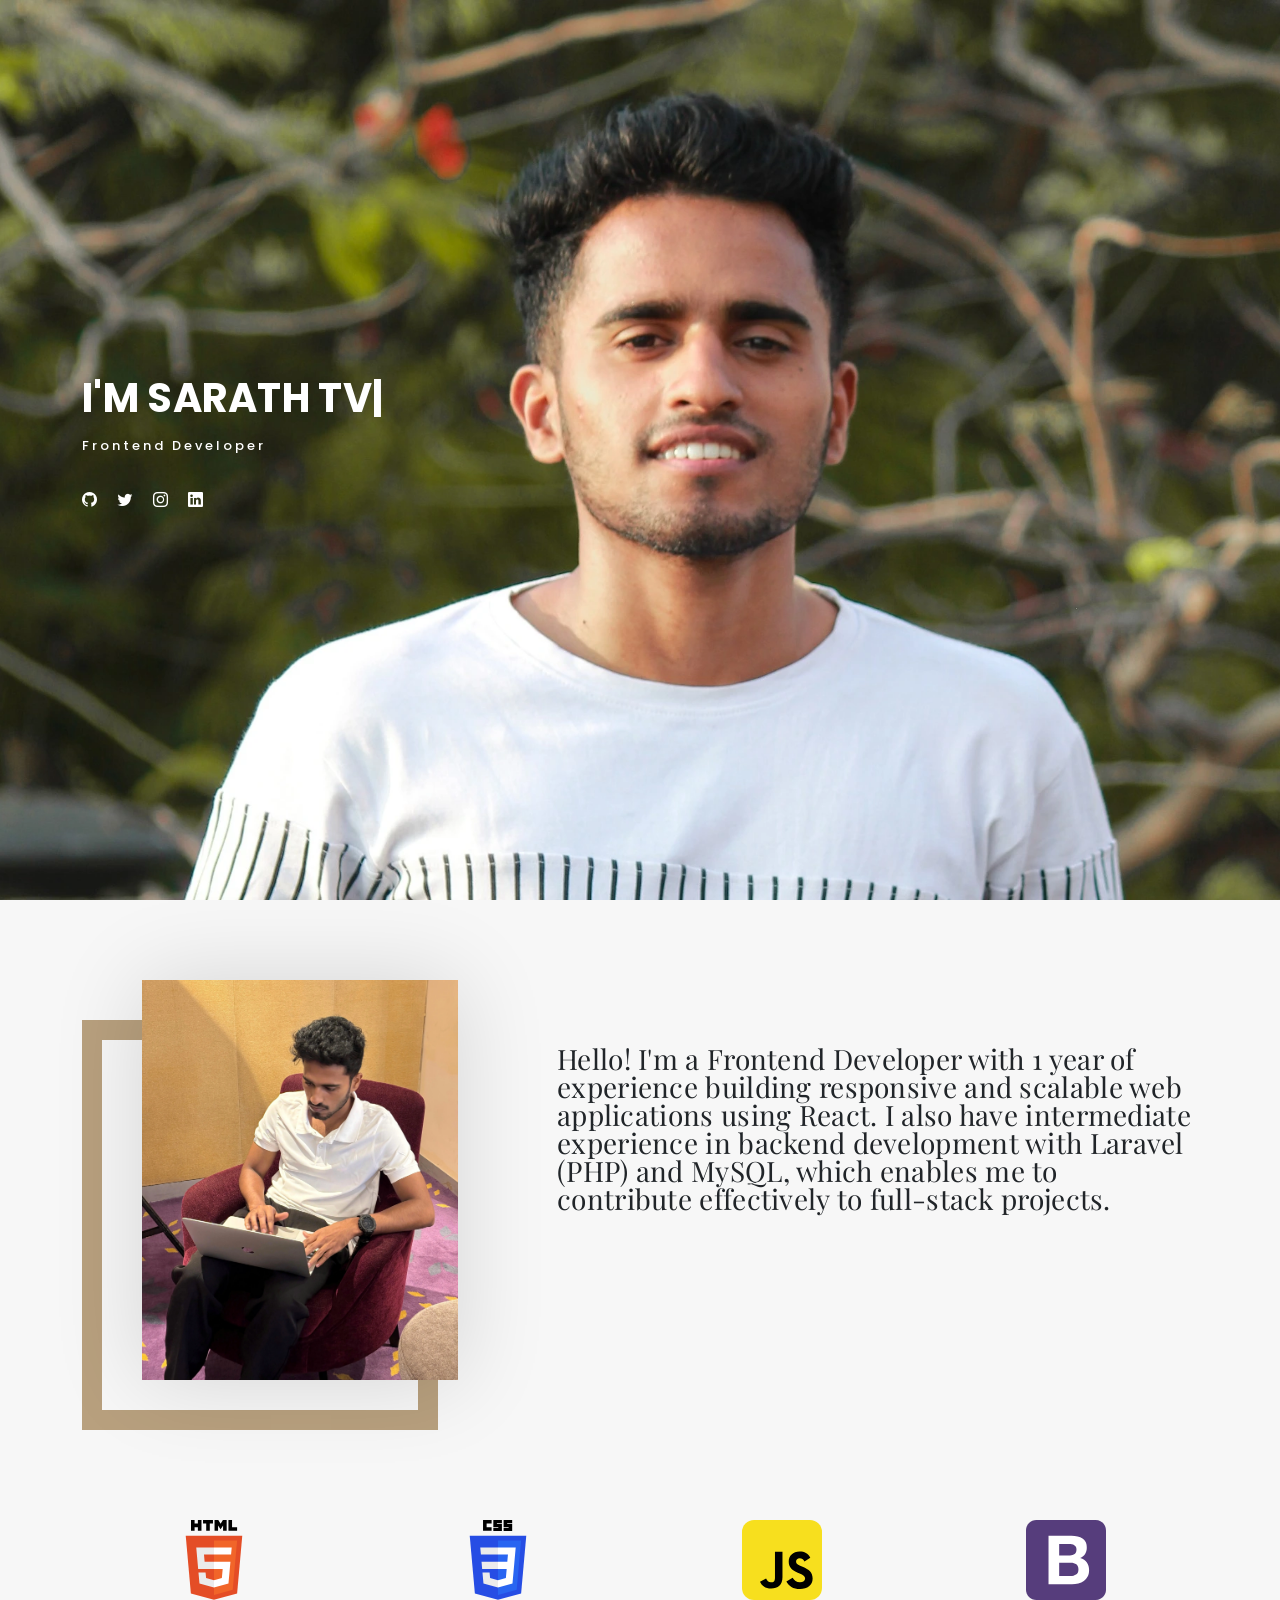
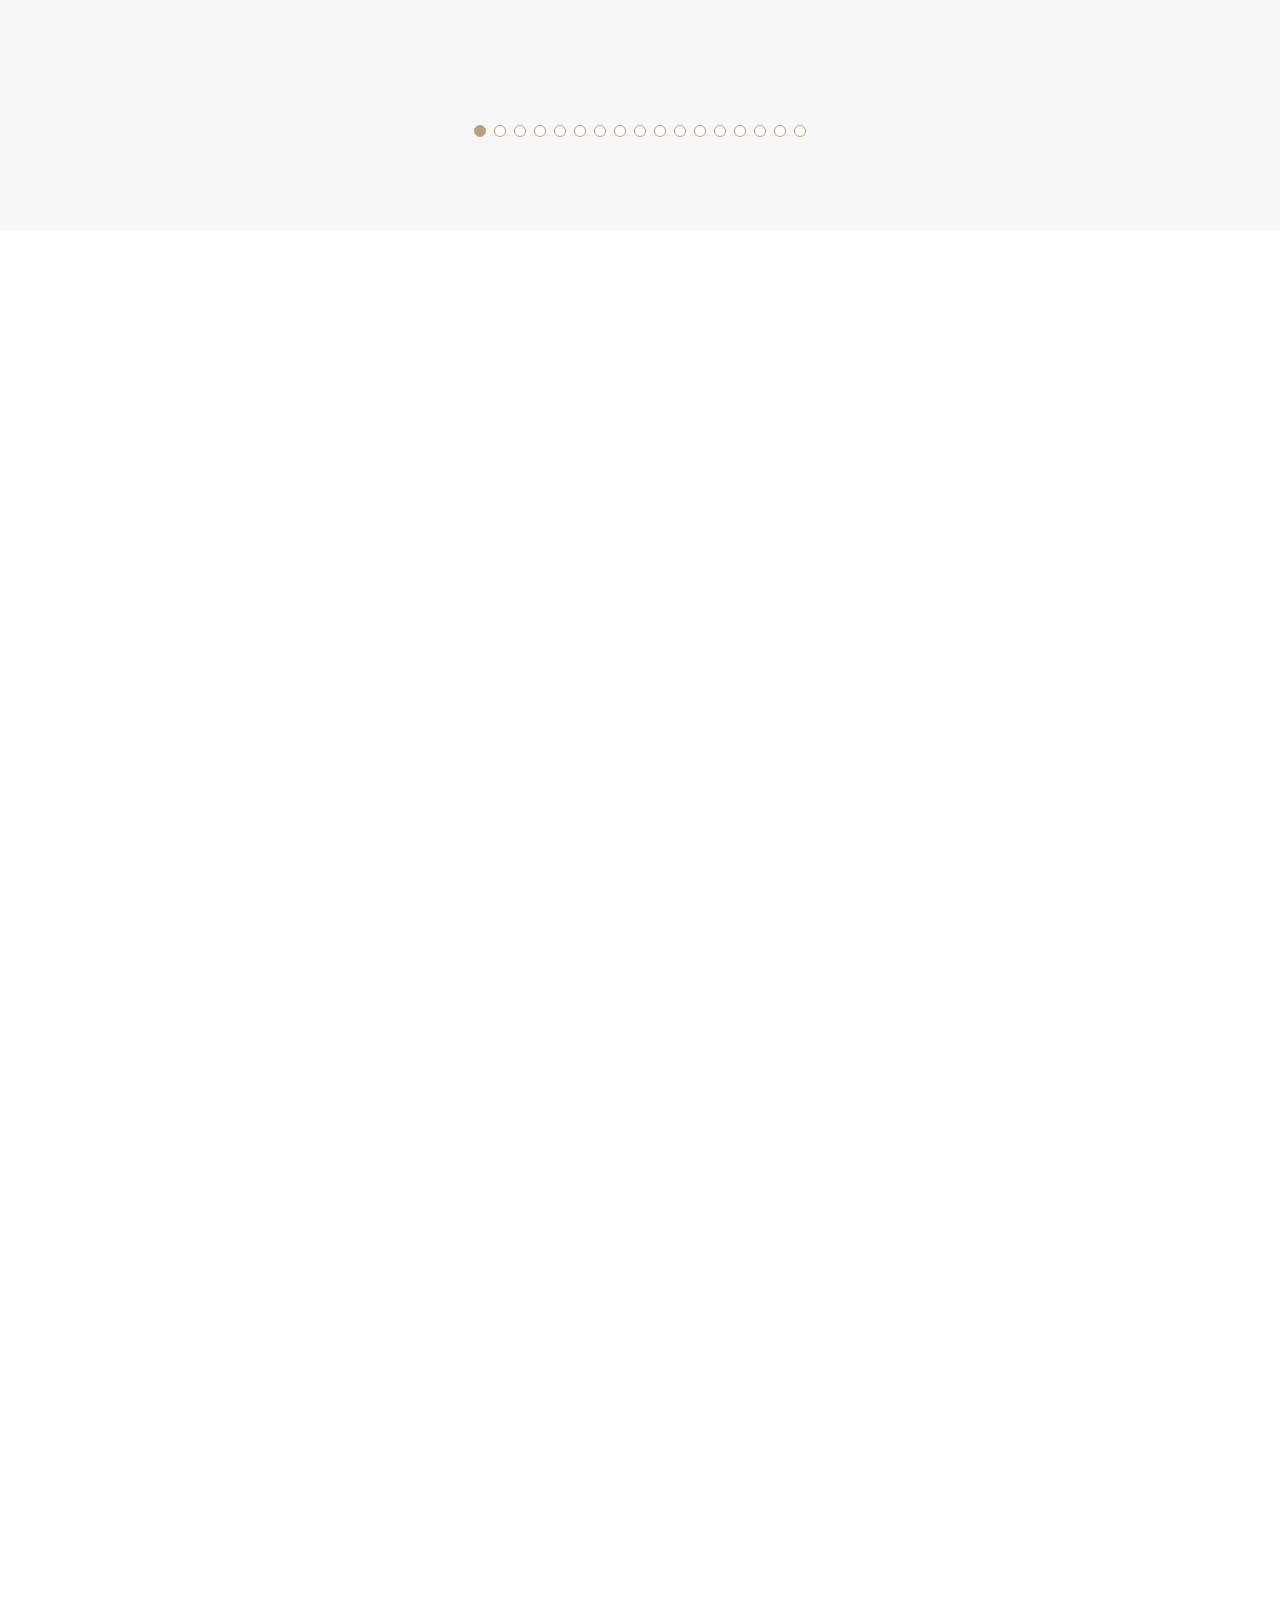
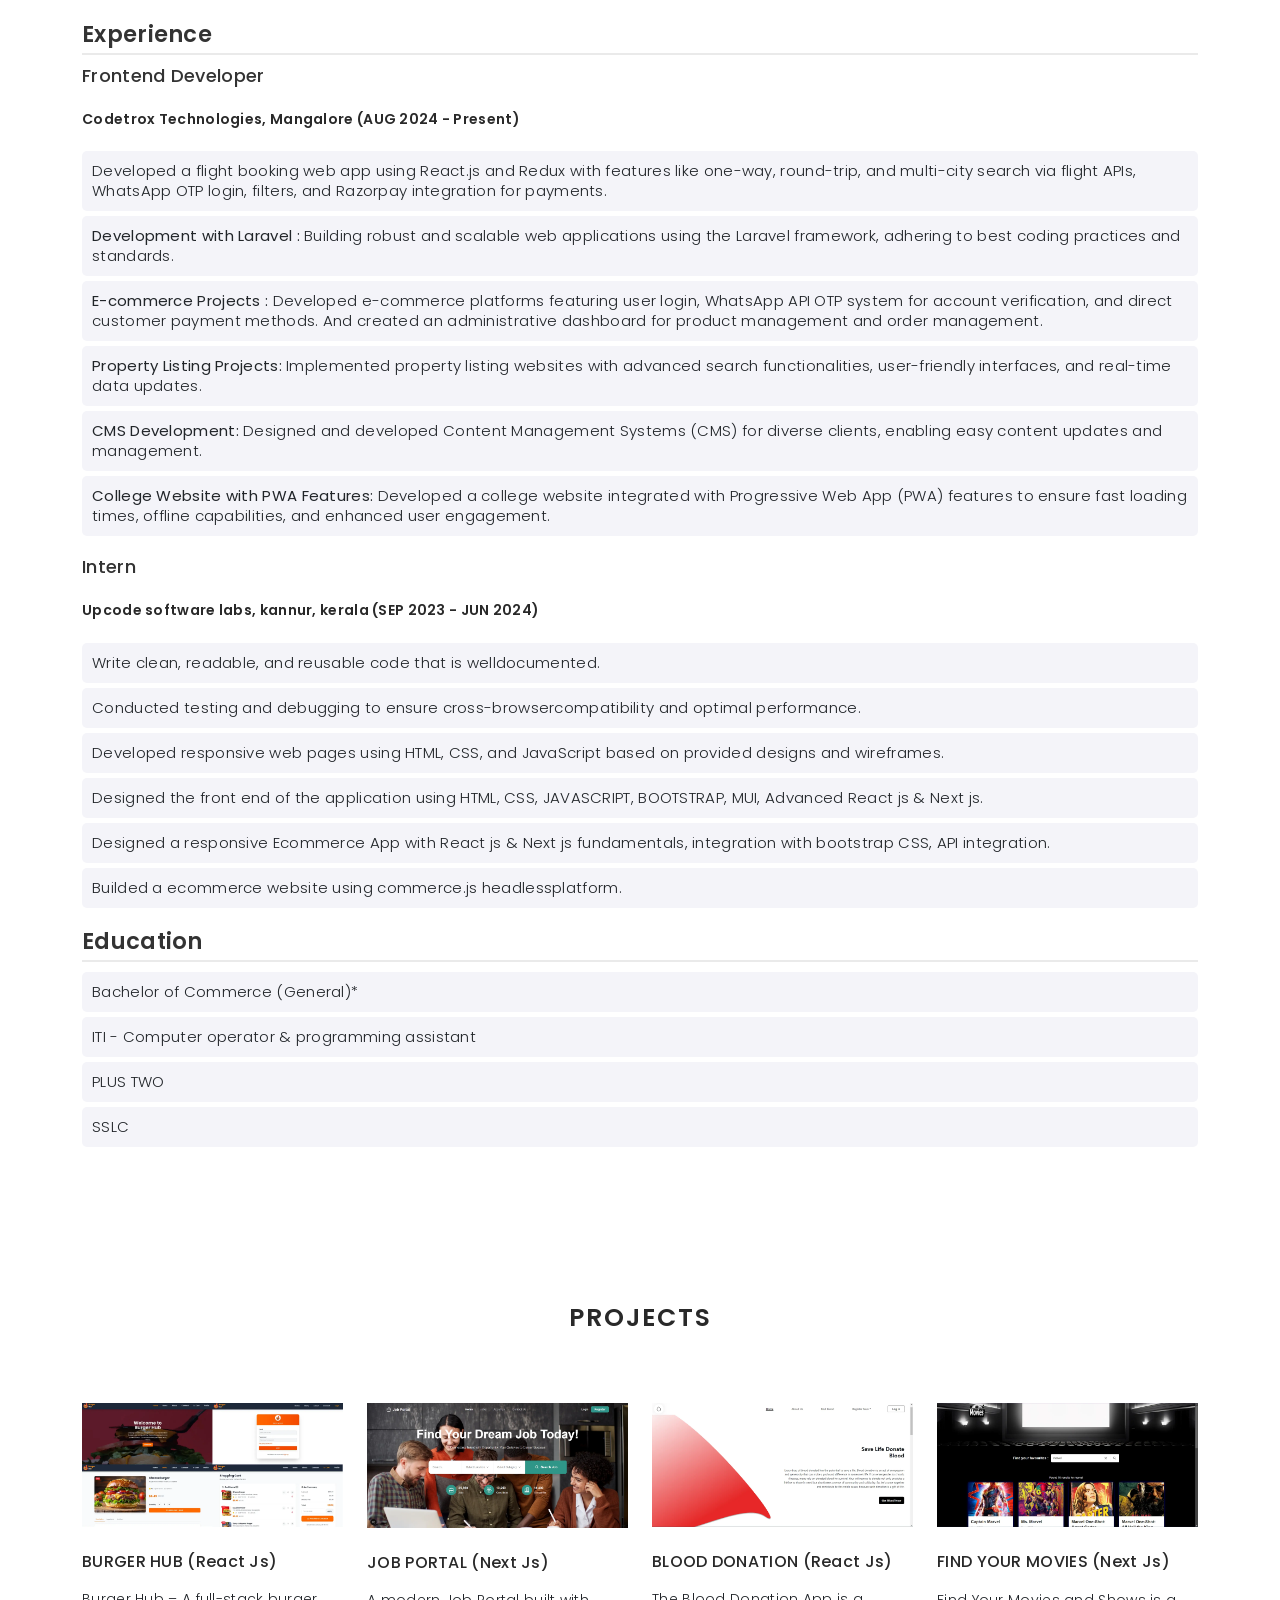
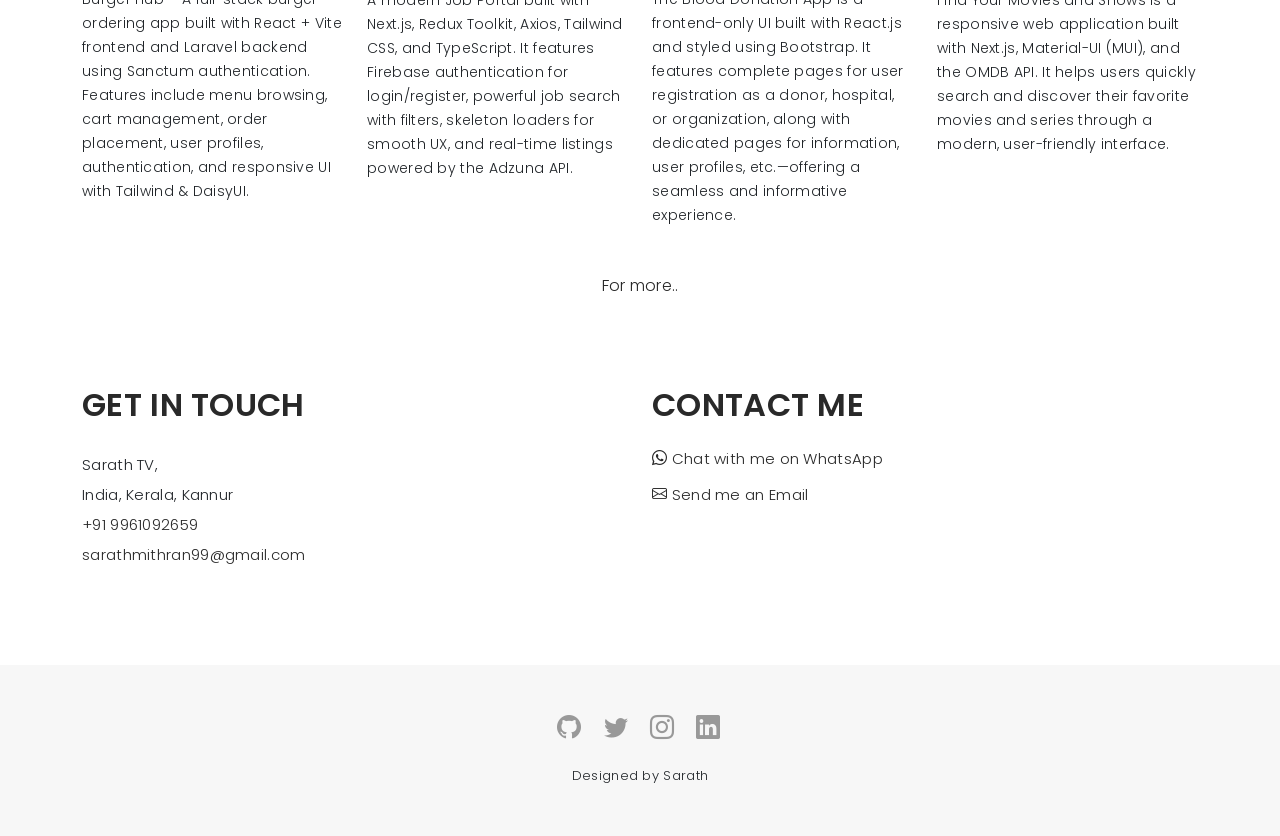
==== index.html @ a0ce5f96 "update meta description" ====
<!DOCTYPE html>
<html lang="en">

<head>
  <meta charset="utf-8">
  <meta content="width=device-width, initial-scale=1.0" name="viewport">

  <title>SARATH TV - Portfolio</title>
  <meta content="Frontend developer with 1 year of experience building scalable and responsive web applications.
  Strong in creating intuitive user interfaces, implementing real-time features, and optimizing
  frontend performance. Additionally experienced in backend development with Laravel (PHP) and
  MySQL at an intermediate level, allowing for effective full-stack collaboration and system
  integration.
  " name="description">

  <!-- Favicons -->
  <link href="./assets//img/profile-pic.png" class="rounded-circle" rel="icon">
  <link href="assets/img/apple-touch-icon.png" rel="apple-touch-icon">

  <!-- Google Fonts -->
  <link
    href="https://fonts.googleapis.com/css?family=Poppins:300,300i,400,400i,500,500i,600,600i,700,700i|Playfair+Display:400,400i,500,500i,600,600i,700,700i,900,900i"
    rel="stylesheet">

  <!-- Vendor CSS Files -->
  <link href="assets/vendor/bootstrap/css/bootstrap.min.css" rel="stylesheet">
  <link href="assets/vendor/bootstrap-icons/bootstrap-icons.css" rel="stylesheet">
  <link href="assets/vendor/boxicons/css/boxicons.min.css" rel="stylesheet">
  <link href="assets/vendor/glightbox/css/glightbox.min.css" rel="stylesheet">
  <link href="assets/vendor/swiper/swiper-bundle.min.css" rel="stylesheet">

  <link href="https://unpkg.com/aos@2.3.1/dist/aos.css" rel="stylesheet">

  <!-- Template Main CSS File -->
  <link href="assets/css/style.css" rel="stylesheet">
</head>

<body>

  <!-- ======= Header ======= -->
  <header id="header" class="fixed-top ">
    <div class="container d-flex align-items-center justify-content-between">

      <a href="#" class="logo">Sarath</a>

      <nav id="navbar" class="navbar">
        <ul>
          <li><a class="nav-link scrollto active" href="#hero">Home</a></li>
          <li><a class="nav-link scrollto" href="#about">About</a></li>
          <li><a class="nav-link  scrollto" href="#resume">Resume</a></li>
          <li><a class="nav-link  scrollto" href="#projects">Projects</a></li>
          <li><a class="nav-link scrollto" href="#contact">Contact</a></li>
        </ul>
        <i class="bi bi-list mobile-nav-toggle"></i>
      </nav><!-- .navbar -->

    </div>
  </header><!-- End Header -->

  <!-- ======= Hero Section ======= -->
  <div id="hero" class="home">

    <div class="container">
      <div class="hero-content" data-aos="fade-up" data-aos-delay="200">
        <h1>I'm <span class="typed" data-typed-items="Sarath TV, Frontend Developer, Freelancer"></span></h1>
        <p>Frontend Developer</p>

        <ul class="list-unstyled list-social">
          <li><a href="https://github.com/Sarathmithran"><i class="bi bi-github"></i></a></li>
          <li><a href="https://x.com/sarath_mithran"><i class="bi bi-twitter"></i></a></li>
          <li><a href="https://www.instagram.com/forscher._/"><i class="bi bi-instagram"></i></a></li>
          <li><a href="https://www.linkedin.com/in/sarathmithran/"><i class="bi bi-linkedin"></i></a></li>
        </ul>
      </div>
    </div>
  </div><!-- End Hero -->

  <main id="main">

    <!-- ======= About Section ======= -->
    <div id="about" class="paddsection">
      <div class="container">
        <div class="row justify-content-between">

          <div class="col-lg-4 ">
            <div class="div-img-bg" data-aos="fade-right" data-aos-delay="100">
              <div class="about-img">
                <img src="assets/img/1744901134103.webp" class="img-responsive" alt="me">
              </div>
            </div>
          </div>

          <div class="col-lg-7">
            <div class="about-descr" data-aos="fade-left" data-aos-delay="100">
              <p class="p-heading">
                Hello! I'm a Frontend Developer with 1 year of experience building responsive and scalable web applications using React.
                I also have intermediate experience in backend development with Laravel (PHP) and MySQL, 
                which enables me to contribute effectively to full-stack projects.
              </p>
            </div>

          </div>
        </div>
      </div>
    </div><!-- End About Section -->

    <!-- ======= Services Section ======= -->
    <div id="services">
      <div class="container">

        <div class="services-slider swiper" data-aos="fade-up" data-aos-delay="100">
          <div class="swiper-wrapper">

            <div class="swiper-slide d-flex justify-content-center">
              <div class="services-block">
                <?xml version="1.0" encoding="UTF-8" standalone="no" ?>
                <svg width="80px" height="80px" viewBox="-52.5 0 361 361" version="1.1"
                  xmlns="http://www.w3.org/2000/svg" xmlns:xlink="http://www.w3.org/1999/xlink"
                  preserveAspectRatio="xMidYMid">
                  <g>
                    <path
                      d="M255.554813,70.7657143 L232.31367,331.125451 L127.843868,360.087912 L23.6617143,331.166242 L0.445186813,70.7657143 L255.554813,70.7657143 L255.554813,70.7657143 Z"
                      fill="#E44D26" />
                    <path
                      d="M128,337.950242 L212.416703,314.546637 L232.277802,92.0573187 L128,92.0573187 L128,337.950242 L128,337.950242 Z"
                      fill="#F16529" />
                    <path
                      d="M82.8202198,155.932132 L128,155.932132 L128,123.994725 L47.917011,123.994725 L48.6814945,132.562989 L56.530989,220.572835 L128,220.572835 L128,188.636132 L85.7389011,188.636132 L82.8202198,155.932132 L82.8202198,155.932132 Z"
                      fill="#EBEBEB" />
                    <path
                      d="M90.0177582,236.54189 L57.957978,236.54189 L62.4323516,286.687648 L127.853011,304.848879 L128,304.808088 L128,271.580132 L127.860044,271.617407 L92.2915165,262.013187 L90.0177582,236.54189 L90.0177582,236.54189 Z"
                      fill="#EBEBEB" />
                    <path
                      d="M24.1807473,0 L40.4107253,0 L40.4107253,16.0351648 L55.2573187,16.0351648 L55.2573187,0 L71.488,0 L71.488,48.5584176 L55.258022,48.5584176 L55.258022,32.2981978 L40.4114286,32.2981978 L40.4114286,48.5584176 L24.1814505,48.5584176 L24.1814505,0 L24.1807473,0 L24.1807473,0 Z"
                      fill="#000000" />
                    <path
                      d="M92.8309451,16.1026813 L78.5427692,16.1026813 L78.5427692,0 L123.356835,0 L123.356835,16.1026813 L109.06233,16.1026813 L109.06233,48.5584176 L92.8316484,48.5584176 L92.8316484,16.1026813 L92.8309451,16.1026813 L92.8309451,16.1026813 Z"
                      fill="#000000" />
                    <path
                      d="M130.469275,0 L147.392703,0 L157.802901,17.061978 L168.202549,0 L185.132308,0 L185.132308,48.5584176 L168.969143,48.5584176 L168.969143,24.4901978 L157.802901,41.7554286 L157.523692,41.7554286 L146.349714,24.4901978 L146.349714,48.5584176 L130.469275,48.5584176 L130.469275,0 L130.469275,0 Z"
                      fill="#000000" />
                    <path
                      d="M193.20967,0 L209.444571,0 L209.444571,32.5077802 L232.268659,32.5077802 L232.268659,48.5584176 L193.20967,48.5584176 L193.20967,0 L193.20967,0 Z"
                      fill="#000000" />
                    <path
                      d="M127.889582,220.572835 L167.216527,220.572835 L163.509451,261.992791 L127.889582,271.606857 L127.889582,304.833407 L193.362286,286.687648 L193.842637,281.291956 L201.347516,197.212132 L202.126769,188.636132 L127.889582,188.636132 L127.889582,220.572835 L127.889582,220.572835 Z"
                      fill="#FFFFFF" />
                    <path
                      d="M127.889582,155.854066 L127.889582,155.932132 L205.032791,155.932132 L205.673495,148.753582 L207.128615,132.562989 L207.892396,123.994725 L127.889582,123.994725 L127.889582,155.854066 L127.889582,155.854066 Z"
                      fill="#FFFFFF" />
                  </g>
                </svg>
              </div>
            </div>

            <div class="swiper-slide d-flex justify-content-center">
              <div class="services-block">
                <?xml version="1.0" encoding="UTF-8" standalone="no" ?>
                <svg width="80px" height="80px" viewBox="-52.5 0 361 361" version="1.1"
                  xmlns="http://www.w3.org/2000/svg" xmlns:xlink="http://www.w3.org/1999/xlink"
                  preserveAspectRatio="xMidYMid">
                  <g>
                    <path
                      d="M127.843868,360.087912 L23.6617143,331.166242 L0.445186813,70.7657143 L255.554813,70.7657143 L232.31367,331.125451 L127.843868,360.087912 L127.843868,360.087912 Z"
                      fill="#264DE4"></path>
                    <path
                      d="M212.416703,314.546637 L232.277802,92.0573187 L128,92.0573187 L128,337.950242 L212.416703,314.546637 L212.416703,314.546637 Z"
                      fill="#2965F1"></path>
                    <path
                      d="M53.6685714,188.636132 L56.530989,220.572835 L128,220.572835 L128,188.636132 L53.6685714,188.636132 L53.6685714,188.636132 Z"
                      fill="#EBEBEB"></path>
                    <path
                      d="M47.917011,123.994725 L50.8202198,155.932132 L128,155.932132 L128,123.994725 L47.917011,123.994725 L47.917011,123.994725 Z"
                      fill="#EBEBEB"></path>
                    <path
                      d="M128,271.580132 L127.860044,271.617407 L92.2915165,262.013187 L90.0177582,236.54189 L57.957978,236.54189 L62.4323516,286.687648 L127.853011,304.848879 L128,304.808088 L128,271.580132 L128,271.580132 Z"
                      fill="#EBEBEB"></path>
                    <path
                      d="M60.4835165,0 L99.1648352,0 L99.1648352,16.1758242 L76.6593407,16.1758242 L76.6593407,32.3516484 L99.1648352,32.3516484 L99.1648352,48.5274725 L60.4835165,48.5274725 L60.4835165,0 L60.4835165,0 Z"
                      fill="#000000"></path>
                    <path
                      d="M106.901099,0 L145.582418,0 L145.582418,14.0659341 L123.076923,14.0659341 L123.076923,16.8791209 L145.582418,16.8791209 L145.582418,49.2307692 L106.901099,49.2307692 L106.901099,34.4615385 L129.406593,34.4615385 L129.406593,31.6483516 L106.901099,31.6483516 L106.901099,0 L106.901099,0 Z"
                      fill="#000000"></path>
                    <path
                      d="M153.318681,0 L192,0 L192,14.0659341 L169.494505,14.0659341 L169.494505,16.8791209 L192,16.8791209 L192,49.2307692 L153.318681,49.2307692 L153.318681,34.4615385 L175.824176,34.4615385 L175.824176,31.6483516 L153.318681,31.6483516 L153.318681,0 L153.318681,0 Z"
                      fill="#000000"></path>
                    <path
                      d="M202.126769,188.636132 L207.892396,123.994725 L127.889582,123.994725 L127.889582,155.932132 L172.892132,155.932132 L169.98611,188.636132 L127.889582,188.636132 L127.889582,220.572835 L167.216527,220.572835 L163.509451,261.992791 L127.889582,271.606857 L127.889582,304.833407 L193.362286,286.687648 L193.842637,281.291956 L201.347516,197.212132 L202.126769,188.636132 L202.126769,188.636132 Z"
                      fill="#FFFFFF"></path>
                  </g>
                </svg>
              </div>
            </div>

            <div class="swiper-slide d-flex justify-content-center">
              <div class="services-block">
                <svg xmlns="http://www.w3.org/2000/svg" aria-label="JavaScript" role="img" viewBox="0 0 512 512"
                  width="80" height="80">
                  <rect width="512" height="512" rx="15%" fill="#f7df1e" />
                  <path
                    d="M324 370c10 17 24 29 47 29c20 0 33-10 33 -24c0-16 -13 -22 -35 -32l-12-5c-35-15 -58 -33 -58 -72c0-36 27 -64 70 -64c31 0 53 11 68 39l-37 24c-8-15 -17 -21 -31 -21c-14 0-23 9 -23 21c0 14 9 20 30 29l12 5c41 18 64 35 64 76c0 43-34 67 -80 67c-45 0-74 -21 -88 -49zm-170 4c8 13 14 25 31 25c16 0 26-6 26 -30V203h48v164c0 50-29 72 -72 72c-39 0-61 -20 -72 -44z" />
                </svg>
              </div>
            </div>

            <div class="swiper-slide d-flex justify-content-center">
              <div class="services-block">
                <?xml version="1.0" encoding="utf-8" standalone="no" ?>
                <svg width="80px" height="80px" viewBox="0 0 256 256" version="1.1" xmlns="http://www.w3.org/2000/svg"
                  xmlns:xlink="http://www.w3.org/1999/xlink" preserveAspectRatio="xMidYMid">
                  <g>
                    <path
                      d="M0,222.991225 C0,241.223474 14.7785318,256 33.0087747,256 L222.991225,256 C241.223474,256 256,241.221468 256,222.991225 L256,33.0087747 C256,14.7765263 241.221468,0 222.991225,0 L33.0087747,0 C14.7765263,0 0,14.7785318 0,33.0087747 L0,222.991225 Z"
                      fill="#563D7C"></path>
                    <path
                      d="M106.157563,113.238095 L106.157563,76.9845938 L138.069328,76.9845938 C141.108559,76.9845938 144.039202,77.2378593 146.861345,77.7443978 C149.683488,78.2509362 152.179961,79.1554557 154.35084,80.4579832 C156.52172,81.7605107 158.258397,83.5695496 159.560924,85.8851541 C160.863452,88.2007585 161.514706,91.1675823 161.514706,94.7857143 C161.514706,101.298352 159.560944,106.001853 155.653361,108.896359 C151.745779,111.790864 146.752832,113.238095 140.67437,113.238095 L106.157563,113.238095 L106.157563,113.238095 Z M72.07493,50.5 L72.07493,205.5 L147.186975,205.5 C154.133788,205.5 160.899594,204.631661 167.484594,202.894958 C174.069594,201.158255 179.93088,198.480877 185.068627,194.862745 C190.206375,191.244613 194.294803,186.577293 197.334034,180.860644 C200.373264,175.143996 201.892857,168.37819 201.892857,160.563025 C201.892857,150.866431 199.541107,142.581033 194.837535,135.706583 C190.133963,128.832132 183.00635,124.020088 173.454482,121.270308 C180.401295,117.941627 185.647508,113.672295 189.193277,108.462185 C192.739047,103.252075 194.511905,96.7395349 194.511905,88.9243697 C194.511905,81.6881057 193.317939,75.6097352 190.929972,70.6890756 C188.542005,65.7684161 185.177193,61.8247114 180.835434,58.8578431 C176.493676,55.8909749 171.283644,53.756309 165.205182,52.4537815 C159.12672,51.151254 152.397096,50.5 145.016106,50.5 L72.07493,50.5 L72.07493,50.5 Z M106.157563,179.015406 L106.157563,136.466387 L143.279412,136.466387 C150.660401,136.466387 156.594049,138.166883 161.080532,141.567927 C165.567016,144.968971 167.810224,150.649353 167.810224,158.609244 C167.810224,162.661552 167.122789,165.990183 165.747899,168.595238 C164.373009,171.200293 162.527789,173.262597 160.212185,174.782213 C157.89658,176.301828 155.219203,177.387252 152.179972,178.038515 C149.140741,178.689779 145.956833,179.015406 142.628151,179.015406 L106.157563,179.015406 L106.157563,179.015406 Z"
                      fill="#FFFFFF"></path>
                  </g>
                </svg>
              </div>
            </div>

            <div class="swiper-slide d-flex justify-content-center">
              <div class="services-block">
                <?xml version="1.0" encoding="utf-8"?>
                <svg width="80px" height="80px" viewBox="0 0 32 32" xmlns="http://www.w3.org/2000/svg">
                  <title>file_type_tailwind</title>
                  <path
                    d="M9,13.7q1.4-5.6,7-5.6c5.6,0,6.3,4.2,9.1,4.9q2.8.7,4.9-2.1-1.4,5.6-7,5.6c-5.6,0-6.3-4.2-9.1-4.9Q11.1,10.9,9,13.7ZM2,22.1q1.4-5.6,7-5.6c5.6,0,6.3,4.2,9.1,4.9q2.8.7,4.9-2.1-1.4,5.6-7,5.6c-5.6,0-6.3-4.2-9.1-4.9Q4.1,19.3,2,22.1Z"
                    style="fill:#44a8b3" />
                </svg>
              </div>
            </div>

            <div class="swiper-slide d-flex justify-content-center">
              <div class="services-block">
                <?xml version="1.0" encoding="utf-8"?>
                <svg width="80px" height="80px" viewBox="0 0 32 32" fill="none" xmlns="http://www.w3.org/2000/svg">
                  <path
                    d="M18.6789 15.9759C18.6789 14.5415 17.4796 13.3785 16 13.3785C14.5206 13.3785 13.3211 14.5415 13.3211 15.9759C13.3211 17.4105 14.5206 18.5734 16 18.5734C17.4796 18.5734 18.6789 17.4105 18.6789 15.9759Z"
                    fill="#53C1DE" />
                  <path fill-rule="evenodd" clip-rule="evenodd"
                    d="M24.7004 11.1537C25.2661 8.92478 25.9772 4.79148 23.4704 3.39016C20.9753 1.99495 17.7284 4.66843 16.0139 6.27318C14.3044 4.68442 10.9663 2.02237 8.46163 3.42814C5.96751 4.82803 6.73664 8.8928 7.3149 11.1357C4.98831 11.7764 1 13.1564 1 15.9759C1 18.7874 4.98416 20.2888 7.29698 20.9289C6.71658 23.1842 5.98596 27.1909 8.48327 28.5877C10.9973 29.9932 14.325 27.3945 16.0554 25.7722C17.7809 27.3864 20.9966 30.0021 23.4922 28.6014C25.9956 27.1963 25.3436 23.1184 24.7653 20.8625C27.0073 20.221 31 18.7523 31 15.9759C31 13.1835 26.9903 11.7923 24.7004 11.1537ZM24.4162 19.667C24.0365 18.5016 23.524 17.2623 22.8971 15.9821C23.4955 14.7321 23.9881 13.5088 24.3572 12.3509C26.0359 12.8228 29.7185 13.9013 29.7185 15.9759C29.7185 18.07 26.1846 19.1587 24.4162 19.667ZM22.85 27.526C20.988 28.571 18.2221 26.0696 16.9478 24.8809C17.7932 23.9844 18.638 22.9422 19.4625 21.7849C20.9129 21.6602 22.283 21.4562 23.5256 21.1777C23.9326 22.7734 24.7202 26.4763 22.85 27.526ZM9.12362 27.5111C7.26143 26.47 8.11258 22.8946 8.53957 21.2333C9.76834 21.4969 11.1286 21.6865 12.5824 21.8008C13.4123 22.9332 14.2816 23.9741 15.1576 24.8857C14.0753 25.9008 10.9945 28.557 9.12362 27.5111ZM2.28149 15.9759C2.28149 13.874 5.94207 12.8033 7.65904 12.3326C8.03451 13.5165 8.52695 14.7544 9.12123 16.0062C8.51925 17.2766 8.01977 18.5341 7.64085 19.732C6.00369 19.2776 2.28149 18.0791 2.28149 15.9759ZM9.1037 4.50354C10.9735 3.45416 13.8747 6.00983 15.1159 7.16013C14.2444 8.06754 13.3831 9.1006 12.5603 10.2265C11.1494 10.3533 9.79875 10.5569 8.55709 10.8297C8.09125 9.02071 7.23592 5.55179 9.1037 4.50354ZM20.3793 11.5771C21.3365 11.6942 22.2536 11.85 23.1147 12.0406C22.8562 12.844 22.534 13.6841 22.1545 14.5453C21.6044 13.5333 21.0139 12.5416 20.3793 11.5771ZM16.0143 8.0481C16.6054 8.66897 17.1974 9.3623 17.7798 10.1145C16.5985 10.0603 15.4153 10.0601 14.234 10.1137C14.8169 9.36848 15.414 8.67618 16.0143 8.0481ZM9.8565 14.5444C9.48329 13.6862 9.16398 12.8424 8.90322 12.0275C9.75918 11.8418 10.672 11.69 11.623 11.5748C10.9866 12.5372 10.3971 13.5285 9.8565 14.5444ZM11.6503 20.4657C10.6679 20.3594 9.74126 20.2153 8.88556 20.0347C9.15044 19.2055 9.47678 18.3435 9.85796 17.4668C10.406 18.4933 11.0045 19.4942 11.6503 20.4657ZM16.0498 23.9915C15.4424 23.356 14.8365 22.6531 14.2448 21.8971C15.4328 21.9423 16.6231 21.9424 17.811 21.891C17.2268 22.6608 16.6369 23.3647 16.0498 23.9915ZM22.1667 17.4222C22.5677 18.3084 22.9057 19.1657 23.1742 19.9809C22.3043 20.1734 21.3652 20.3284 20.3757 20.4435C21.015 19.4607 21.6149 18.4536 22.1667 17.4222ZM18.7473 20.5941C16.9301 20.72 15.1016 20.7186 13.2838 20.6044C12.2509 19.1415 11.3314 17.603 10.5377 16.0058C11.3276 14.4119 12.2404 12.8764 13.2684 11.4158C15.0875 11.2825 16.9178 11.2821 18.7369 11.4166C19.7561 12.8771 20.6675 14.4086 21.4757 15.9881C20.6771 17.5812 19.7595 19.1198 18.7473 20.5941ZM22.8303 4.4666C24.7006 5.51254 23.8681 9.22726 23.4595 10.8426C22.2149 10.5641 20.8633 10.3569 19.4483 10.2281C18.6239 9.09004 17.7698 8.05518 16.9124 7.15949C18.1695 5.98441 20.9781 3.43089 22.8303 4.4666Z"
                    fill="#53C1DE" />
                </svg>
              </div>
            </div>

            <div class="swiper-slide d-flex justify-content-center">
              <div class="services-block">
                <?xml version="1.0" encoding="utf-8"?>
                <svg fill="#000000" width="80px" height="80px" viewBox="0 0 32 32" xmlns="http://www.w3.org/2000/svg">
                  <path
                    d="M23.749 30.005c-0.119 0.063-0.109 0.083 0.005 0.025 0.037-0.015 0.068-0.036 0.095-0.061 0-0.021 0-0.021-0.1 0.036zM23.989 29.875c-0.057 0.047-0.057 0.047 0.011 0.016 0.036-0.021 0.068-0.041 0.068-0.047 0-0.027-0.016-0.021-0.079 0.031zM24.145 29.781c-0.057 0.047-0.057 0.047 0.011 0.016 0.037-0.021 0.068-0.043 0.068-0.048 0-0.025-0.016-0.020-0.079 0.032zM24.303 29.688c-0.057 0.047-0.057 0.047 0.009 0.015 0.037-0.020 0.068-0.041 0.068-0.047 0-0.025-0.016-0.020-0.077 0.032zM24.516 29.547c-0.109 0.073-0.147 0.12-0.047 0.068 0.067-0.041 0.181-0.131 0.161-0.131-0.043 0.016-0.079 0.043-0.115 0.063zM14.953 0.011c-0.073 0.005-0.292 0.025-0.484 0.041-4.548 0.412-8.803 2.86-11.5 6.631-1.491 2.067-2.459 4.468-2.824 6.989-0.129 0.88-0.145 1.14-0.145 2.333 0 1.192 0.016 1.448 0.145 2.328 0.871 6.011 5.147 11.057 10.943 12.927 1.043 0.333 2.136 0.563 3.381 0.704 0.484 0.052 2.577 0.052 3.061 0 2.152-0.24 3.969-0.771 5.767-1.688 0.276-0.14 0.328-0.177 0.291-0.208-0.88-1.161-1.744-2.323-2.609-3.495l-2.557-3.453-3.203-4.745c-1.068-1.588-2.14-3.172-3.229-4.744-0.011 0-0.025 2.109-0.031 4.681-0.011 4.505-0.011 4.688-0.068 4.792-0.057 0.125-0.151 0.229-0.276 0.287-0.099 0.047-0.188 0.057-0.661 0.057h-0.541l-0.141-0.088c-0.088-0.057-0.161-0.136-0.208-0.229l-0.068-0.141 0.005-6.271 0.011-6.271 0.099-0.125c0.063-0.077 0.141-0.14 0.229-0.187 0.131-0.063 0.183-0.073 0.724-0.073 0.635 0 0.74 0.025 0.907 0.208 1.296 1.932 2.588 3.869 3.859 5.812 2.079 3.152 4.917 7.453 6.312 9.563l2.537 3.839 0.125-0.083c1.219-0.813 2.328-1.781 3.285-2.885 2.016-2.308 3.324-5.147 3.767-8.177 0.129-0.88 0.145-1.141 0.145-2.333 0-1.193-0.016-1.448-0.145-2.328-0.871-6.011-5.147-11.057-10.943-12.928-1.084-0.343-2.199-0.577-3.328-0.697-0.303-0.031-2.371-0.068-2.631-0.041zM21.5 9.688c0.151 0.072 0.265 0.208 0.317 0.364 0.027 0.084 0.032 1.823 0.027 5.74l-0.011 5.624-0.989-1.52-0.995-1.521v-4.083c0-2.647 0.011-4.131 0.025-4.204 0.047-0.167 0.161-0.307 0.313-0.395 0.124-0.063 0.172-0.068 0.667-0.068 0.463 0 0.541 0.005 0.645 0.063z" />
                </svg>
              </div>
            </div>

            <div class="swiper-slide d-flex justify-content-center">
              <div class="services-block">
                <?xml version="1.0" encoding="utf-8"?>
                <svg xmlns="http://www.w3.org/2000/svg" aria-label="TypeScript" role="img" width="80px" height="80px"
                  viewBox="0 0 512 512">
                  <rect width="512" height="512" rx="15%" fill="#3178c6" />
                  <path fill="#ffffff"
                    d="m233 284h64v-41H118v41h64v183h51zm84 173c8.1 4.2 18 7.3 29 9.4s23 3.1 35 3.1c12 0 23-1.1 34-3.4c11-2.3 20-6.1 28-11c8.1-5.3 15-12 19-21s7.1-19 7.1-32c0-9.1-1.4-17-4.1-24s-6.6-13-12-18c-5.1-5.3-11-10-18-14s-15-8.2-24-12c-6.6-2.7-12-5.3-18-7.9c-5.2-2.6-9.7-5.2-13-7.8c-3.7-2.7-6.5-5.5-8.5-8.4c-2-3-3-6.3-3-10c0-3.4.89-6.5 2.7-9.3s4.3-5.1 7.5-7.1c3.2-2 7.2-3.5 12-4.6c4.7-1.1 9.9-1.6 16-1.6c4.2 0 8.6.31 13 .94c4.6.63 9.3 1.6 14 2.9c4.7 1.3 9.3 2.9 14 4.9c4.4 2 8.5 4.3 12 6.9v-47c-7.6-2.9-16-5.1-25-6.5s-19-2.1-31-2.1c-12 0-23 1.3-34 3.8s-20 6.5-28 12c-8.1 5.4-14 12-19 21c-4.7 8.4-7 18-7 30c0 15 4.3 28 13 38c8.6 11 22 19 39 27c6.9 2.8 13 5.6 19 8.3s11 5.5 15 8.4c4.3 2.9 7.7 6.1 10 9.5c2.5 3.4 3.8 7.4 3.8 12c0 3.2-.78 6.2-2.3 9s-3.9 5.2-7.1 7.2s-7.1 3.6-12 4.8c-4.7 1.1-10 1.7-17 1.7c-11 0-22-1.9-32-5.7c-11-3.8-21-9.5-28.1-15.44z" />
                </svg>
              </div>
            </div>

            <div class="swiper-slide d-flex justify-content-center">
              <div class="services-block">
                <svg xmlns="http://www.w3.org/2000/svg" width="80" height="80" viewBox="0 0 36 32" fill="none"
                  class="css-1170n61">
                  <path fill-rule="evenodd" clip-rule="evenodd"
                    d="M30.343 21.976a1 1 0 00.502-.864l.018-5.787a1 1 0 01.502-.864l3.137-1.802a1 1 0 011.498.867v10.521a1 1 0 01-.502.867l-11.839 6.8a1 1 0 01-.994.001l-9.291-5.314a1 1 0 01-.504-.868v-5.305c0-.006.007-.01.013-.007.005.003.012 0 .012-.007v-.006c0-.004.002-.008.006-.01l7.652-4.396c.007-.004.004-.015-.004-.015a.008.008 0 01-.008-.008l.015-5.201a1 1 0 00-1.5-.87l-5.687 3.277a1 1 0 01-.998 0L6.666 9.7a1 1 0 00-1.499.866v9.4a1 1 0 01-1.496.869l-3.166-1.81a1 1 0 01-.504-.87l.028-16.43A1 1 0 011.527.86l10.845 6.229a1 1 0 00.996 0L24.21.86a1 1 0 011.498.868v16.434a1 1 0 01-.501.867l-5.678 3.27a1 1 0 00.004 1.735l3.132 1.783a1 1 0 00.993-.002l6.685-3.839zM31 7.234a1 1 0 001.514.857l3-1.8A1 1 0 0036 5.434V1.766A1 1 0 0034.486.91l-3 1.8a1 1 0 00-.486.857v3.668z"
                    fill="#007FFF"></path>
                </svg>
              </div>
            </div>

            <div class="swiper-slide d-flex justify-content-center">
              <div class="services-block">
                <svg width="80px" height="80px" viewBox="0 0 256 192" version="1.1" xmlns="http://www.w3.org/2000/svg"
                  xmlns:xlink="http://www.w3.org/1999/xlink" preserveAspectRatio="xMidYMid">
                  <g fill="#CD6799">
                    <path
                      d="M220.281239,110.513661 C211.374863,110.560291 203.634244,112.705282 197.152641,115.876138 C194.774499,111.166485 192.396357,106.969763 191.976685,103.892168 C191.510383,100.301639 190.95082,98.1100182 191.510383,93.8200364 C192.069945,89.5300546 194.587978,83.4214936 194.541348,82.9551913 C194.494718,82.4888889 193.981785,80.2972678 188.852459,80.2506375 C183.723133,80.2040073 179.29326,81.2298725 178.780328,82.5821494 C178.267395,83.9344262 177.28816,87.0120219 176.635337,90.182878 C175.749362,94.8459016 166.376685,111.492896 161.014208,120.21275 C159.288889,116.808743 157.796721,113.824408 157.47031,111.446266 C157.004007,107.855738 156.444444,105.664117 157.004007,101.374135 C157.56357,97.084153 160.081603,90.975592 160.034973,90.5092896 C159.988342,90.0429872 159.47541,87.8513661 154.346084,87.8047359 C149.216758,87.7581056 144.786885,88.7839709 144.273953,90.1362477 C143.76102,91.4885246 143.201457,94.6593807 142.128962,97.7369763 C141.056466,100.814572 128.606193,128.606193 125.342077,135.78725 C123.663388,139.471038 122.217851,142.408743 121.191985,144.413843 L121.191985,144.413843 C121.191985,144.413843 121.145355,144.553734 121.005464,144.786885 C120.11949,146.512204 119.606557,147.444809 119.606557,147.444809 C119.606557,147.444809 119.606557,147.444809 119.606557,147.491439 C118.907104,148.750455 118.16102,149.916211 117.787978,149.916211 C117.508197,149.916211 116.995264,146.558834 117.881239,141.989071 C119.746448,132.336612 124.176321,117.321676 124.12969,116.808743 C124.12969,116.528962 124.969035,113.917668 121.238616,112.565392 C117.601457,111.213115 116.295811,113.451366 115.969399,113.451366 C115.642987,113.451366 115.409836,114.24408 115.409836,114.24408 C115.409836,114.24408 119.466667,97.3639344 107.669217,97.3639344 C100.301639,97.3639344 90.1362477,105.430965 85.1001821,112.705282 C81.929326,114.430601 75.1679417,118.11439 67.940255,122.07796 C65.189071,123.616758 62.3446266,125.155556 59.6867031,126.601093 C59.5001821,126.414572 59.3136612,126.181421 59.1271403,125.9949 C44.8582878,110.746812 18.4655738,99.9752277 19.5846995,79.5045537 C20.0043716,72.0437158 22.5690346,52.4590164 70.2717668,28.6775956 C109.534426,9.32604736 140.776685,14.6885246 146.185792,26.579235 C153.926412,43.5526412 129.445537,75.0746812 88.8772313,79.6444444 C73.3959927,81.3697632 65.2823315,75.4010929 63.2306011,73.1628415 C61.0856102,70.8313297 60.7591985,70.691439 59.9664845,71.1577413 C58.6608379,71.8571949 59.5001821,73.9555556 59.9664845,75.1679417 C61.1788707,78.3387978 66.168306,83.9344262 74.6083789,86.6856102 C82.0692168,89.1103825 100.208379,90.4626594 122.17122,81.9759563 C146.745355,72.463388 165.957013,46.0240437 160.314754,23.8746812 C154.672495,1.3989071 117.368306,-6.01530055 82.0692168,6.52823315 C61.0856102,13.989071 38.3300546,25.7398907 21.9628415,41.0346084 C2.51803279,59.2204007 -0.559562842,75.028051 0.699453552,81.6495446 C5.22258652,105.151184 37.6306011,120.445902 50.5938069,131.777049 C49.9409836,132.150091 49.3347905,132.476503 48.8218579,132.756284 C42.340255,135.97377 17.6262295,148.890346 11.4710383,162.553005 C4.47650273,178.034244 12.5901639,189.13224 17.9526412,190.624408 C34.5996357,195.240801 51.7129326,186.940619 60.8990893,173.23133 C70.0852459,159.52204 68.9661202,141.70929 64.7227687,133.548998 C64.6761384,133.455738 64.6295082,133.362477 64.5362477,133.269217 C66.2149362,132.289982 67.940255,131.264117 69.6189435,130.284882 C72.9296903,128.326412 76.1938069,126.507832 78.9916211,125.015665 C77.4061931,129.352277 76.2404372,134.528233 75.6808743,141.989071 C74.9814208,150.755556 78.571949,162.133333 83.2816029,166.609836 C85.3799636,168.568306 87.8513661,168.614936 89.4367942,168.614936 C94.9391621,168.614936 97.4105647,164.045173 100.161749,158.636066 C103.519126,152.014572 106.550091,144.320583 106.550091,144.320583 C106.550091,144.320583 102.773042,165.117668 113.031694,165.117668 C116.762113,165.117668 120.539162,160.268124 122.217851,157.796721 L122.217851,157.843352 C122.217851,157.843352 122.311111,157.703461 122.497632,157.377049 C122.870674,156.770856 123.103825,156.397814 123.103825,156.397814 L123.103825,156.304554 C124.595993,153.69326 127.95337,147.77122 132.942805,137.93224 C139.377778,125.248816 145.579599,109.394536 145.579599,109.394536 C145.579599,109.394536 146.139162,113.264845 148.051002,119.699818 C149.170128,123.476867 151.501639,127.626958 153.366849,131.637158 C151.874681,133.735519 150.942077,134.901275 150.942077,134.901275 C150.942077,134.901275 150.942077,134.901275 150.988707,134.947905 C149.776321,136.533333 148.470674,138.258652 147.025137,139.937341 C141.942441,145.999271 135.88051,152.947177 135.041166,154.952277 C134.061931,157.330419 134.295082,159.055738 136.160291,160.454645 C137.512568,161.48051 139.937341,161.620401 142.408743,161.48051 C146.978506,161.154098 150.195993,160.034973 151.781421,159.335519 C154.252823,158.449545 157.143898,157.097268 159.848452,155.092168 C164.837887,151.408379 167.868852,146.139162 167.589071,139.191257 C167.44918,135.367577 166.190164,131.543898 164.651366,127.95337 C165.117668,127.300546 165.537341,126.647723 166.003643,125.9949 C173.884153,114.477231 179.992714,101.840437 179.992714,101.840437 C179.992714,101.840437 180.552277,105.710747 182.464117,112.145719 C183.396721,115.409836 185.308561,118.953734 186.98725,122.404372 C179.573042,128.419672 175.003279,135.414208 173.37122,139.983971 C170.433515,148.470674 172.718397,152.294353 177.055009,153.180328 C179.013479,153.6 181.811293,152.667395 183.863024,151.781421 C186.474317,150.942077 189.551913,149.496539 192.489617,147.351548 C197.479053,143.66776 202.281967,138.538434 202.002186,131.590528 C201.862295,128.419672 201.022951,125.295446 199.857195,122.264481 C206.152277,119.653188 214.265938,118.20765 224.617851,119.420036 C246.813843,122.03133 251.197086,135.88051 250.357741,141.70929 C249.518397,147.538069 244.855373,150.708925 243.316576,151.68816 C241.777778,152.667395 241.264845,152.993807 241.404736,153.69326 C241.591257,154.719126 242.337341,154.672495 243.642987,154.485974 C245.461566,154.159563 255.300546,149.776321 255.720219,139.051366 C256.419672,125.342077 243.363206,110.37377 220.281239,110.513661 L220.281239,110.513661 Z M49.0550091,168.241894 C41.6874317,176.262295 31.4287796,179.29326 26.9989071,176.728597 C22.242623,173.977413 24.1078324,162.133333 33.1540984,153.64663 C38.6564663,148.470674 45.7442623,143.66776 50.4539162,140.730055 C51.5264117,140.077231 53.1118397,139.144627 55.0236794,137.978871 C55.3500911,137.79235 55.536612,137.699089 55.536612,137.699089 L55.536612,137.699089 C55.9096539,137.465938 56.2826958,137.232787 56.6557377,136.999636 C59.9664845,149.123497 56.7956284,159.801821 49.0550091,168.241894 L49.0550091,168.241894 Z M102.679781,131.777049 C100.115118,138.025501 94.7526412,154.019672 91.4885246,153.133698 C88.6907104,152.387614 86.9653916,140.263752 90.9289617,128.279781 C92.9340619,122.264481 97.1774135,115.083424 99.648816,112.28561 C103.659016,107.809107 108.088889,106.31694 109.161384,108.135519 C110.513661,110.513661 104.265209,127.860109 102.679781,131.777049 L102.679781,131.777049 Z M146.931876,152.947177 C145.859381,153.50674 144.833515,153.879781 144.367213,153.6 C144.040801,153.413479 144.833515,152.667395 144.833515,152.667395 C144.833515,152.667395 150.382514,146.698725 152.574135,143.994171 C153.833151,142.408743 155.325319,140.543534 156.910747,138.445173 L156.910747,139.051366 C156.910747,146.185792 150.009472,150.988707 146.931876,152.947177 L146.931876,152.947177 Z M181.065209,145.159927 C180.272495,144.600364 180.412386,142.735155 183.07031,136.906375 C184.096175,134.621494 186.520947,130.797814 190.671038,127.114026 C191.137341,128.606193 191.463752,130.05173 191.417122,131.404007 C191.370492,140.403643 184.935519,143.76102 181.065209,145.159927 L181.065209,145.159927 Z">
                    </path>
                  </g>
                </svg>
              </div>
            </div>

            <div class="swiper-slide d-flex justify-content-center">
              <div class="services-block">
                <svg width="80px" height="80px" viewBox="0 0 256 256" version="1.1" xmlns="http://www.w3.org/2000/svg"
                  xmlns:xlink="http://www.w3.org/1999/xlink" preserveAspectRatio="xMidYMid">
                  <g>
                    <path
                      d="M251.172245,116.593517 L139.398753,4.82845302 C132.966433,-1.60948434 122.525852,-1.60948434 116.085106,4.82845302 L92.8753863,28.0381721 L122.317995,57.4807809 C129.16041,55.1690784 137.005593,56.7195763 142.460425,62.1744081 C147.940536,67.6629464 149.479799,75.5755422 147.111919,82.4404282 L175.487156,110.815665 C182.352042,108.450594 190.273064,109.98143 195.755985,115.472777 C203.418591,123.132574 203.418591,135.547794 195.755985,143.213209 C188.09057,150.878624 175.67535,150.878624 168.007126,143.213209 C162.243319,137.443783 160.81922,128.977839 163.737639,121.877008 L137.275245,95.4146135 L137.272436,165.052198 C139.140337,165.979126 140.904309,167.212221 142.460425,168.762719 C150.123031,176.422516 150.123031,188.837736 142.460425,196.508768 C134.79501,204.171375 122.374173,204.171375 114.719993,196.508768 C107.057387,188.837736 107.057387,176.422516 114.719993,168.762719 C116.613174,166.872347 118.804095,165.442631 121.141077,164.481996 L121.141077,94.1955625 C118.804095,93.2405457 116.615983,91.8192558 114.719993,89.9148396 C108.914052,84.1173254 107.518042,75.5980132 110.492639,68.4690928 L81.4713611,39.4421974 L4.83125614,116.076685 C-1.60949009,122.52024 -1.60949009,132.960821 4.83125614,139.398759 L116.604747,251.166631 C123.039876,257.604569 133.477648,257.604569 139.921203,251.166631 L251.172245,139.9184 C257.61018,133.477654 257.61018,123.031455 251.172245,116.593517"
                      fill="#DE4C36"></path>
                  </g>
                </svg>
              </div>
            </div>

            <div class="swiper-slide d-flex justify-content-center">
              <div class="services-block">
                <svg width="80px" height="80px" viewBox="0 0 256 244" version="1.1" xmlns="http://www.w3.org/2000/svg"
                  xmlns:xlink="http://www.w3.org/1999/xlink" preserveAspectRatio="xMidYMid">
                  <g>
                    <path
                      d="M177.380953,169.732752 C186.828305,168.755405 193.995262,160.610839 193.669491,150.83736 C193.34372,141.063881 185.199451,133.245097 175.426328,133.245097 L174.774787,133.245097 C164.675893,133.57088 156.857395,142.041229 157.183166,152.14049 C157.508937,157.02723 159.463561,161.262404 162.395498,164.194448 C151.319292,186.021884 134.379213,201.985233 108.969093,215.342321 C91.7032429,224.464235 73.7858511,227.722061 55.8684592,225.441583 C41.208775,223.486887 29.8067984,216.971234 22.6398417,206.220408 C12.2151773,190.257058 11.237865,172.990579 20.0336756,155.724099 C26.22332,143.344359 35.9964428,134.222445 42.1860873,129.661488 C40.8830043,125.426314 38.9283797,118.259096 37.9510674,113.046574 C-9.28569288,147.253751 -4.39913147,193.514885 9.934782,215.342321 C20.6852171,231.631453 42.5118581,241.730715 66.6188943,241.730715 C73.1343096,241.730715 79.6497248,241.079149 86.16514,239.450236 C127.863797,231.30567 159.463561,206.54619 177.380953,169.732752 Z M234.716607,129.335706 C209.958029,100.341051 173.471704,84.3777023 131.773046,84.3777023 L126.560714,84.3777023 C123.628777,78.5136149 117.439133,74.6042233 110.597947,74.6042233 L109.946406,74.6042233 C99.8475119,74.9300059 92.0290137,83.4003544 92.3547844,93.499616 C92.6805552,103.273095 100.824824,111.091878 110.597947,111.091878 L111.249489,111.091878 C118.416445,110.766096 124.60609,106.205139 127.212256,100.015269 L133.07613,100.015269 C157.834707,100.015269 181.290202,107.182487 202.465302,121.19114 C218.75384,131.941967 230.481587,145.95062 236.997002,162.891317 C242.535105,176.574188 242.209334,189.931276 236.345461,201.333668 C227.223879,218.600148 211.912654,228.047844 191.714866,228.047844 C178.684036,228.047844 166.304747,224.138452 159.789332,221.206409 C156.205854,224.464235 149.690438,229.676757 145.129648,232.934584 C159.13779,239.450236 173.471704,243.033845 187.154076,243.033845 C218.428069,243.033845 241.557793,225.767366 250.353603,208.500886 C259.800955,189.605493 259.149414,157.02723 234.716607,129.335706 Z M69.2250604,175.271057 C69.5508312,185.044536 77.6951002,192.86332 87.468223,192.86332 L88.1197645,192.86332 C98.2186581,192.537537 106.037156,184.067188 105.711386,173.967927 C105.385615,164.194448 97.2413458,156.375664 87.468223,156.375664 L86.8166815,156.375664 C86.16514,156.375664 85.1878277,156.375664 84.5362862,156.701447 C71.179685,134.548228 65.6415821,110.440313 67.5962066,84.3777023 C68.8992897,64.8307442 75.4147049,47.8900472 86.8166815,33.881394 C96.2640336,21.8274365 114.507196,15.9633491 126.886485,15.6375664 C161.418186,14.9860012 176.07787,57.9893089 177.055182,75.2557885 C181.290202,76.2331364 188.457159,78.5136149 193.34372,80.142528 C189.434471,27.3657413 156.857395,0 125.583402,0 C96.2640336,0 69.2250604,21.1758712 58.4746253,52.4510041 C43.4891703,94.1511813 53.2622932,134.222445 71.5054558,165.823361 C69.876602,168.103839 68.8992897,171.687448 69.2250604,175.271057 Z"
                      fill="#764ABC"></path>
                  </g>
                </svg>
              </div>
            </div>

            <div class="swiper-slide d-flex justify-content-center">
              <div class="services-block">
              <svg xmlns="http://www.w3.org/2000/svg" width="80px" height="80px" viewBox="0 0 256 244" preserveAspectRatio="xMinYMin meet">
                <g fill-rule="evenodd">
                <ellipse fill="#8993BE" cx="128" cy="66.63" rx="128" ry="66.63"/> 
                <path d="M35.945 106.082l14.028-71.014H82.41c14.027.877 21.041 7.89 21.041 20.165 0 21.041-16.657 33.315-31.562 32.438H56.11l-3.507 18.411H35.945zm23.671-31.561L64 48.219h11.397c6.137 0 10.52 2.63 10.52 7.89-.876 14.905-7.89 17.535-15.78 18.412h-10.52zM100.192 87.671l14.027-71.013h16.658l-3.507 18.41h15.78c14.028.877 19.288 7.89 17.535 16.658l-6.137 35.945h-17.534l6.137-32.438c.876-4.384.876-7.014-5.26-7.014H124.74l-7.89 39.452h-16.658zM153.425 106.082l14.027-71.014h32.438c14.028.877 21.042 7.89 21.042 20.165 0 21.041-16.658 33.315-31.562 32.438h-15.781l-3.507 18.411h-16.657zm23.67-31.561l4.384-26.302h11.398c6.137 0 10.52 2.63 10.52 7.89-.876 14.905-7.89 17.535-15.78 18.412h-10.521z" fill="#232531"/>
                </g>
              </svg>
              </div>
            </div>

            <div class="swiper-slide d-flex justify-content-center">
              <div class="services-block">
                <svg xmlns="http://www.w3.org/2000/svg" xmlns:xlink="http://www.w3.org/1999/xlink" width="80px" height="90px" viewBox="0 0 256 244" version="1.1" preserveAspectRatio="xMidYMid">
                  <g>
                      <path d="M255.855641,59.619717 C255.950565,59.9710596 256,60.3333149 256,60.6972536 L256,117.265345 C256,118.743206 255.209409,120.108149 253.927418,120.843385 L206.448786,148.178786 L206.448786,202.359798 C206.448786,203.834322 205.665123,205.195421 204.386515,205.937838 L105.27893,262.990563 C105.05208,263.119455 104.804608,263.201946 104.557135,263.289593 C104.464333,263.320527 104.376687,263.377239 104.278729,263.403017 C103.585929,263.58546 102.857701,263.58546 102.164901,263.403017 C102.051476,263.372083 101.948363,263.310215 101.840093,263.26897 C101.613244,263.186479 101.376082,263.1143 101.159544,262.990563 L2.07258227,205.937838 C0.7913718,205.201819 0,203.837372 0,202.359798 L0,32.6555248 C0,32.2843161 0.0515567729,31.9234187 0.144358964,31.5728326 C0.175293028,31.454252 0.24747251,31.3459828 0.288717928,31.2274022 C0.366053087,31.0108638 0.438232569,30.7891697 0.55165747,30.5880982 C0.628992629,30.4540506 0.742417529,30.3457814 0.83521972,30.2220451 C0.953800298,30.0570635 1.06206952,29.8869261 1.20127281,29.7425672 C1.31985339,29.6239866 1.4745237,29.5363401 1.60857131,29.4332265 C1.75808595,29.3094903 1.89213356,29.1754427 2.06227091,29.0774848 L2.06742659,29.0774848 L51.6134853,0.551122364 C52.8901903,-0.183535768 54.4613221,-0.183535768 55.7380271,0.551122364 L105.284086,29.0774848 L105.294397,29.0774848 C105.459379,29.1805983 105.598582,29.3094903 105.748097,29.4280708 C105.882144,29.5311844 106.031659,29.6239866 106.15024,29.7374115 C106.294599,29.8869261 106.397712,30.0570635 106.521448,30.2220451 C106.609095,30.3457814 106.727676,30.4540506 106.799855,30.5880982 C106.918436,30.7943253 106.985459,31.0108638 107.06795,31.2274022 C107.109196,31.3459828 107.181375,31.454252 107.212309,31.5779883 C107.307234,31.9293308 107.355765,32.2915861 107.356668,32.6555248 L107.356668,138.651094 L148.643332,114.878266 L148.643332,60.6920979 C148.643332,60.3312005 148.694889,59.9651474 148.787691,59.619717 C148.823781,59.4959808 148.890804,59.3877116 148.93205,59.269131 C149.014541,59.0525925 149.08672,58.8308984 149.200145,58.629827 C149.27748,58.4957794 149.390905,58.3875102 149.478552,58.2637739 C149.602288,58.0987922 149.705401,57.9286549 149.84976,57.7842959 C149.968341,57.6657153 150.117856,57.5780688 150.251903,57.4749553 C150.406573,57.351219 150.540621,57.2171714 150.705603,57.1192136 L150.710758,57.1192136 L200.261973,28.5928511 C201.538395,27.8571345 203.110093,27.8571345 204.386515,28.5928511 L253.932573,57.1192136 C254.107866,57.2223271 254.241914,57.351219 254.396584,57.4697996 C254.525476,57.5729132 254.674991,57.6657153 254.793572,57.7791402 C254.93793,57.9286549 255.041044,58.0987922 255.16478,58.2637739 C255.257582,58.3875102 255.371007,58.4957794 255.443187,58.629827 C255.561767,58.8308984 255.628791,59.0525925 255.711282,59.269131 C255.757683,59.3877116 255.824707,59.4959808 255.855641,59.619717 Z M247.740605,114.878266 L247.740605,67.8378666 L230.402062,77.8192579 L206.448786,91.6106946 L206.448786,138.651094 L247.745761,114.878266 L247.740605,114.878266 Z M198.194546,199.97272 L198.194546,152.901386 L174.633101,166.357704 L107.351512,204.757188 L107.351512,252.27191 L198.194546,199.97272 Z M8.25939501,39.7961379 L8.25939501,199.97272 L99.0921175,252.266755 L99.0921175,204.762344 L51.6392637,177.906421 L51.6237967,177.89611 L51.603174,177.885798 C51.443348,177.792996 51.3093004,177.658949 51.1597857,177.545524 C51.0308938,177.44241 50.8813791,177.359919 50.7679542,177.246494 L50.7576429,177.231027 C50.6235953,177.102135 50.5307931,176.942309 50.4173682,176.79795 C50.3142546,176.658747 50.1905184,176.540167 50.1080276,176.395808 L50.1028719,176.380341 C50.0100697,176.22567 49.9533572,176.040066 49.8863334,175.864773 C49.8193096,175.710103 49.7316631,175.565744 49.6904177,175.400762 L49.6904177,175.395606 C49.6388609,175.19969 49.6285496,174.993463 49.6079269,174.792392 C49.5873041,174.637722 49.5460587,174.483051 49.5460587,174.328381 L49.5460587,174.31807 L49.5460587,63.5689658 L25.5979377,49.7723734 L8.25939501,39.8012935 L8.25939501,39.7961379 Z M53.6809119,8.89300821 L12.3994039,32.6555248 L53.6706006,56.4180414 L94.9469529,32.6503692 L53.6706006,8.89300821 L53.6809119,8.89300821 Z M75.1491521,157.19091 L99.0972731,143.404629 L99.0972731,39.7961379 L81.7587304,49.7775291 L57.8054537,63.5689658 L57.8054537,167.177457 L75.1491521,157.19091 Z M202.324244,36.934737 L161.047891,60.6972536 L202.324244,84.4597702 L243.59544,60.6920979 L202.324244,36.934737 Z M198.194546,91.6106946 L174.24127,77.8192579 L156.902727,67.8378666 L156.902727,114.878266 L180.850848,128.664547 L198.194546,138.651094 L198.194546,91.6106946 Z M103.216659,197.616575 L163.759778,163.052915 L194.023603,145.781396 L152.778185,122.034346 L105.289242,149.374903 L62.0073307,174.292291 L103.216659,197.616575 Z" fill="#FF2D20">  
                      </path>
                  </g>
                </svg>
              </div>
            </div>

            <div class="swiper-slide d-flex justify-content-center">
              <div class="services-block">
                <svg xmlns="http://www.w3.org/2000/svg" width="180px" height="180px" viewBox="0 0 256 244">
                  <path d="M-18.458 6.58h191.151v132.49H-18.458V6.58z" fill="none"/><path d="M40.054 113.583h-5.175c-.183-8.735-.687-16.947-1.511-24.642h-.046l-7.879 24.642h-3.94l-7.832-24.642h-.045c-.581 7.388-.947 15.602-1.099 24.642H7.81c.304-10.993 1.068-21.299 2.289-30.919h6.414l7.465 22.719h.046l7.511-22.719h6.137c1.344 11.268 2.138 21.575 2.382 30.919M62.497 90.771c-2.107 11.434-4.887 19.742-8.337 24.928-2.688 3.992-5.633 5.99-8.84 5.99-.855 0-1.91-.258-3.16-.77v-2.757c.611.088 1.328.138 2.152.138 1.498 0 2.702-.412 3.62-1.238 1.098-1.006 1.647-2.137 1.647-3.388 0-.858-.428-2.612-1.282-5.268L42.618 90.77h5.084l4.076 13.19c.916 2.995 1.298 5.086 1.145 6.277 2.229-5.953 3.786-12.444 4.673-19.468h4.901v.002z" fill="#5d87a1"/><path d="M131.382 113.583h-14.7V82.664h4.945v27.113h9.755v3.806zM112.834 114.33l-5.684-2.805c.504-.414.986-.862 1.42-1.381 2.416-2.838 3.621-7.035 3.621-12.594 0-10.229-4.014-15.346-12.045-15.346-3.938 0-7.01 1.298-9.207 3.895-2.414 2.84-3.619 7.022-3.619 12.551 0 5.435 1.068 9.422 3.205 11.951 1.955 2.291 4.902 3.438 8.843 3.438 1.47 0 2.819-.18 4.048-.543l7.4 4.308 2.018-3.474zm-18.413-6.934c-1.252-2.014-1.878-5.248-1.878-9.707 0-7.785 2.365-11.682 7.1-11.682 2.475 0 4.289.932 5.449 2.792 1.25 2.017 1.879 5.222 1.879 9.619 0 7.849-2.367 11.774-7.099 11.774-2.476.001-4.29-.928-5.451-2.796M85.165 105.013c0 2.622-.962 4.773-2.884 6.458-1.924 1.678-4.504 2.519-7.737 2.519-3.024 0-5.956-.966-8.794-2.888l1.329-2.655c2.442 1.223 4.653 1.831 6.638 1.831 1.863 0 3.319-.413 4.375-1.232 1.055-.822 1.684-1.975 1.684-3.433 0-1.837-1.281-3.407-3.631-4.722-2.167-1.19-6.501-3.678-6.501-3.678-2.349-1.712-3.525-3.55-3.525-6.578 0-2.506.877-4.529 2.632-6.068 1.757-1.545 4.024-2.315 6.803-2.315 2.87 0 5.479.769 7.829 2.291l-1.192 2.656c-2.01-.854-3.994-1.281-5.951-1.281-1.585 0-2.809.381-3.66 1.146-.858.762-1.387 1.737-1.387 2.933 0 1.828 1.308 3.418 3.722 4.759 2.196 1.192 6.638 3.723 6.638 3.723 2.409 1.709 3.612 3.53 3.612 6.534" fill="#f8981d"/><path d="M137.59 72.308c-2.99-.076-5.305.225-7.248 1.047-.561.224-1.453.224-1.531.933.303.3.338.784.601 1.198.448.747 1.229 1.752 1.942 2.276.783.6 1.569 1.194 2.393 1.717 1.453.899 3.1 1.422 4.516 2.318.825.521 1.645 1.195 2.471 1.756.406.299.666.784 1.193.971v-.114c-.264-.336-.339-.822-.598-1.196l-1.122-1.082c-1.084-1.456-2.431-2.727-3.884-3.771-1.196-.824-3.812-1.944-4.297-3.322l-.076-.076c.822-.077 1.797-.375 2.578-.604 1.271-.335 2.43-.259 3.734-.594.6-.15 1.195-.338 1.797-.523v-.337c-.676-.673-1.158-1.567-1.869-2.203-1.902-1.643-3.998-3.25-6.164-4.595-1.16-.749-2.652-1.231-3.887-1.868-.445-.225-1.195-.336-1.457-.71-.67-.822-1.047-1.904-1.533-2.877-1.08-2.053-2.129-4.331-3.061-6.502-.674-1.456-1.084-2.91-1.906-4.257-3.85-6.35-8.031-10.196-14.457-13.971-1.381-.786-3.024-1.121-4.779-1.533l-2.803-.148c-.598-.262-1.197-.973-1.719-1.309-2.132-1.344-7.621-4.257-9.189-.411-1.01 2.431 1.494 4.821 2.354 6.054.635.856 1.458 1.83 1.902 2.802.263.635.337 1.309.6 1.98.598 1.644 1.157 3.473 1.943 5.007.41.782.857 1.604 1.381 2.312.3.414.822.597.936 1.272-.521.744-.562 1.867-.861 2.801-1.344 4.221-.819 9.45 1.086 12.552.596.934 2.018 2.99 3.92 2.202 1.684-.672 1.311-2.801 1.795-4.668.111-.451.038-.747.262-1.043v.073c.521 1.045 1.047 2.052 1.53 3.1 1.159 1.829 3.177 3.735 4.858 5.002.895.676 1.604 1.832 2.725 2.245V74.1h-.074c-.227-.335-.559-.485-.857-.745-.674-.673-1.42-1.495-1.943-2.241-1.566-2.093-2.952-4.41-4.182-6.801-.602-1.16-1.121-2.428-1.606-3.586-.226-.447-.226-1.121-.601-1.346-.562.821-1.381 1.532-1.791 2.538-.711 1.609-.785 3.588-1.049 5.646l-.147.072c-1.19-.299-1.604-1.53-2.056-2.575-1.119-2.654-1.307-6.914-.336-9.976.26-.783 1.385-3.249.936-3.995-.225-.715-.973-1.122-1.383-1.685-.482-.708-1.01-1.604-1.346-2.39-.896-2.091-1.347-4.408-2.312-6.498-.451-.974-1.234-1.982-1.868-2.879-.712-1.008-1.495-1.718-2.058-2.913-.186-.411-.447-1.083-.148-1.53.073-.3.225-.412.523-.487.484-.409 1.867.111 2.352.336 1.385.56 2.543 1.083 3.699 1.867.523.375 1.084 1.085 1.755 1.272h.786c1.193.26 2.538.072 3.661.41 1.979.636 3.772 1.569 5.38 2.576 4.893 3.103 8.928 7.512 11.652 12.778.447.858.637 1.644 1.045 2.539.787 1.832 1.76 3.7 2.541 5.493.785 1.755 1.533 3.547 2.654 5.005.559.784 2.805 1.195 3.812 1.606.745.335 1.905.633 2.577 1.044 1.271.783 2.537 1.682 3.732 2.543.595.448 2.465 1.382 2.576 2.13M99.484 39.844a5.82 5.82 0 0 0-1.529.188v.075h.072c.301.597.824 1.011 1.197 1.532.301.599.562 1.193.857 1.791l.072-.074c.527-.373.789-.971.789-1.868-.227-.264-.262-.522-.451-.784-.22-.374-.705-.56-1.007-.86" fill="#5d87a1"/><path d="M141.148 113.578h.774v-3.788h-1.161l-.947 2.585-1.029-2.585h-1.118v3.788h.731v-2.882h.041l1.078 2.882h.557l1.074-2.882v2.882zm-6.235 0h.819v-3.146h1.072v-.643h-3.008v.643h1.115l.002 3.146z" fill="#f8981d"/></svg>
              </div>
            </div>

            <div class="swiper-slide d-flex justify-content-center">
              <div class="services-block">
                <svg width="80px" height="80px" viewBox="0 0 256 264" version="1.1" xmlns="http://www.w3.org/2000/svg"
                  xmlns:xlink="http://www.w3.org/1999/xlink" preserveAspectRatio="xMidYMid">
                  <g fill="none">
                    <polygon fill="#F15A24" fill-rule="nonzero"
                      points="45.9853445 256.455035 0 258.050295 23.5727668 234.082843 45.9871803 256.45687"></polygon>
                    <path
                      d="M254.580742,137.579706 C246.037197,204.193287 185.105239,251.256212 118.502672,242.703489 C51.8890918,234.158109 4.8261665,173.227986 13.3697111,106.619913 C21.918763,40.0081676 82.8378711,-7.06026487 149.456959,1.49429423 C216.066868,10.0360031 263.140808,70.9716329 254.580742,137.577871"
                      fill="#F15A24" fill-rule="nonzero"></path>
                    <path
                      d="M164.981832,87.5318642 C172.972818,96.0258438 165.086469,116.108865 165.086469,116.108865 C165.086469,116.108865 157.291907,144.502291 112.665012,181.321774 L104.334413,173.145378 L160.985421,115.246066 L162.079523,113.768293 C163.586668,111.31207 164.834972,87.3666474 164.981832,87.5318642"
                      fill="#999999" fill-rule="nonzero"></path>
                    <path
                      d="M164.981832,87.5318642 C172.972818,96.0258438 165.086469,116.108865 165.086469,116.108865 C165.086469,116.108865 157.291907,144.502291 112.665012,181.321774 L104.334413,173.145378 L160.985421,115.246066 L162.079523,113.768293 C163.586668,111.31207 164.834972,87.3666474 164.981832,87.5318642 L164.981832,87.5318642 Z"
                      stroke="#FFFFFF" stroke-width="1.918" stroke-linecap="round" stroke-linejoin="round"></path>
                    <path
                      d="M92.099191,161.108415 L164.862508,87.3225896 C168.556022,91.7081779 169.34172,96.4333786 168.269646,103.165046 C167.548199,107.827831 159.494798,117.146059 159.494798,117.146059 L104.334413,173.145378"
                      fill="#666666" fill-rule="nonzero"></path>
                    <path
                      d="M92.099191,161.108415 L164.862508,87.3225896 C168.556022,91.7081779 169.34172,96.4333786 168.269646,103.165046 C167.548199,107.827831 159.494798,117.146059 159.494798,117.146059 L104.334413,173.145378"
                      stroke="#FFFFFF" stroke-width="1.201" stroke-linecap="round" stroke-linejoin="round"></path>
                    <path
                      d="M164.981832,87.583265 L92.099191,161.110251 L92.2460504,160.967063 L92.2185143,160.978078 L74.1364527,143.160363 C111.844435,96.2553116 136.224929,87.5098353 136.224929,87.5098353 C136.224929,87.5098353 152.096757,81.314205 163.419615,86.1220141 C164.289757,86.5882927 164.66792,86.856311 164.979996,87.5851007"
                      fill="#FF931E" fill-rule="nonzero"></path>
                    <path
                      d="M164.981832,87.583265 L92.099191,161.110251 L92.2460504,160.967063 L92.2185143,160.978078 L74.1364527,143.160363 C111.844435,96.2553116 136.224929,87.5098353 136.224929,87.5098353 C136.224929,87.5098353 152.096757,81.314205 163.419615,86.1220141 C164.289757,86.5882927 164.66792,86.856311 164.979996,87.5851007 L164.981832,87.583265 Z"
                      stroke="#FFFFFF" stroke-width="1.918" stroke-linecap="round" stroke-linejoin="round"></path>
                    <path
                      d="M112.665012,181.319938 C95.276861,195.640564 73.0239928,218.13575 42.776467,233.825839 L49.5044625,262.58825 L20.9880417,234.501392 L92.0973553,161.108415"
                      fill="#999999" fill-rule="nonzero"></path>
                    <path
                      d="M112.665012,181.319938 C95.276861,195.640564 73.0239928,218.13575 42.776467,233.825839 L49.5044625,262.58825 L20.9880417,234.501392 L92.0973553,161.108415"
                      stroke="#FFFFFF" stroke-width="1.918" stroke-linecap="round" stroke-linejoin="round"></path>
                    <polygon fill="#F15A24" fill-rule="nonzero"
                      points="74.6229244 143.400845 92.2882725 160.996435 51.4778855 169.835534 74.2319113 143.083262 74.6247601 143.400845">
                    </polygon>
                    <polygon stroke="#FFFFFF" stroke-width="1.918" stroke-linecap="round" stroke-linejoin="round"
                      points="74.6229244 143.400845 92.2882725 160.996435 51.4778855 169.835534 74.2319113 143.083262 74.6247601 143.400845">
                    </polygon>
                    <path
                      d="M158.024368,66.2464323 C156.291428,81.8869566 167.551871,95.9671001 183.192395,97.7110552 C198.820069,99.4476675 212.913063,88.1780455 214.657018,72.5430283 C216.395466,56.9080112 205.116666,42.8131818 189.483484,41.0747339 C173.841124,39.3473004 159.759145,50.6022364 158.024368,66.2464323"
                      fill="#999999" fill-rule="nonzero"></path>
                    <path
                      d="M158.024368,66.2464323 C156.291428,81.8869566 167.551871,95.9671001 183.192395,97.7110552 C198.820069,99.4476675 212.913063,88.1780455 214.657018,72.5430283 C216.395466,56.9080112 205.116666,42.8131818 189.483484,41.0747339 C173.841124,39.3473004 159.759145,50.6022364 158.024368,66.2464323 L158.024368,66.2464323 Z"
                      stroke="#FFFFFF" stroke-width="1.918" stroke-linecap="round" stroke-linejoin="round"></path>
                    <path
                      d="M210.565149,85.1380562 C215.820879,77.4591462 215.549189,65.9710709 214.493637,62.5676047 C213.199439,58.4004697 210.302638,51.6229091 205.250675,48.1001197 L178.536953,72.7064094 C178.536953,72.7064094 199.067895,94.7646889 199.602096,94.8381185 C199.824221,94.8638189 205.772026,92.1395774 210.565149,85.1380562"
                      fill="#666666" fill-rule="nonzero"></path>
                    <path
                      d="M210.565149,85.1380562 C215.820879,77.4591462 215.549189,65.9710709 214.493637,62.5676047 C213.199439,58.4004697 210.302638,51.6229091 205.250675,48.1001197 L178.536953,72.7064094 C178.536953,72.7064094 199.067895,94.7646889 199.602096,94.8381185 C199.824221,94.8638189 205.772026,92.1395774 210.565149,85.1380562 L210.565149,85.1380562 Z M205.175409,65.8627621 C205.175409,65.8627621 207.743613,72.1703727 204.48517,77.0773118 L205.175409,65.8627621 Z"
                      stroke="#FFFFFF" stroke-width="1.918" stroke-linecap="round" stroke-linejoin="round"></path>
                    <polyline fill="#666666" fill-rule="nonzero"
                      points="104.964073 173.156392 75.4820518 178.402944 93.2777376 159.913347"></polyline>
                    <path
                      d="M104.964073,173.156392 L75.4820518,178.402944 L93.2777376,159.913347 M75.3076562,143.529347 L112.788007,178.803135"
                      stroke="#FFFFFF" stroke-width="1.918" stroke-linecap="round" stroke-linejoin="round"></path>
                  </g>
                </svg>
              </div>
            </div>

            <div class="swiper-slide d-flex justify-content-center">
              <div class="services-block">
                <svg width="80" height="80" viewBox="0 0 48 48" fill="none" xmlns="http://www.w3.org/2000/svg">
                  <path
                    d="M0 24C0 10.7452 10.7452 0 24 0C37.2548 0 48 10.7452 48 24C48 37.2548 37.2548 48 24 48C10.7452 48 0 37.2548 0 24Z"
                    fill="#333333"></path>
                  <path
                    d="M19.2 38.3999C21.851 38.3999 24 36.2509 24 33.5999V28.7999H19.2C16.549 28.7999 14.4 30.949 14.4 33.5999C14.4 36.2509 16.549 38.3999 19.2 38.3999Z"
                    fill="#0ACF83"></path>
                  <path d="M14.4 24C14.4 21.349 16.549 19.2 19.2 19.2H24V28.8H19.2C16.549 28.8 14.4 26.6509 14.4 24Z"
                    fill="#A259FF"></path>
                  <path
                    d="M14.4 14.4C14.4 11.749 16.549 9.59998 19.2 9.59998H24V19.2H19.2C16.549 19.2 14.4 17.0509 14.4 14.4Z"
                    fill="#F24E1E"></path>
                  <path
                    d="M24 9.59998H28.8C31.451 9.59998 33.6 11.749 33.6 14.4C33.6 17.0509 31.451 19.2 28.8 19.2H24V9.59998Z"
                    fill="#FF7262"></path>
                  <path
                    d="M33.6 24C33.6 26.6509 31.451 28.8 28.8 28.8C26.149 28.8 24 26.6509 24 24C24 21.349 26.149 19.2 28.8 19.2C31.451 19.2 33.6 21.349 33.6 24Z"
                    fill="#1ABCFE"></path>
                </svg>
              </div>
            </div>

          </div>
          <div class="swiper-pagination"></div>
        </div>

      </div>

    </div><!-- End Services Section -->

    <!-- ======= Resume Section ======= -->
    <div id="resume" class="paddsection" style="padding-bottom: 0 !important;">

      <div class="container">
        <div class="section-title text-center" data-aos="fade-up" data-aos-anchor-placement="top-bottom" data-aos-delay="200">
          <h2>My Resume</h2>
        </div>
      </div>

      <div class="container">
        <header data-aos="fade-up" data-aos-anchor-placement="top-bottom" data-aos-delay="200">
          <h1>SARATH TV</h1>
          <p>Frontend Developer</p>
          <p>Email : sarathmithran99@gmail.com | Phone : 9961092659</p>
        </header>

        <div class="section summary" data-aos="fade-right" data-aos-offset="300" data-aos-easing="ease-in-sine">
          <h2>Profile</h2>
          <p>Frontend developer with one year of experience building scalable and responsive web applications.
                Strong in creating intuitive user interfaces, implementing real-time features, and optimizing
                frontend performance. Additionally experienced in backend development with Laravel (PHP) and
                MySQL at an intermediate level, allowing for effective full-stack collaboration and system
                integration.</p>
        </div>

        <div class="section skills" data-aos="fade-left" data-aos-offset="300" data-aos-easing="ease-in-sine">
          <h2>Skills</h2>
          <ul>
            <li>HTML</li>
            <li>CSS</li>
            <li>JavaScript</li>
            <li>PHP</li>
            <li>Laravel</li>
            <li>MySQL</li>
            <li>TypeScript</li>
            <li>Bootstrap</li>
            <li>Tailwind</li>
            <li>Sass</li>
            <li>React.js</li>
            <li>Next.js</li>
            <li>Redux</li>
            <li>MUI</li>
            <li>Git</li>
            <li>Postman</li>
            <li>GitHub & GitLab</li>
            <li>Rest API</li>
            <li>Figma</li>
          </ul>
        </div>

        <div class="section experience" data-aos="fade-right" data-aos-offset="300" data-aos-easing="ease-in-sine">
          <h2>Experience</h2>
          <div class="experience-item">
            <h3>Frontend Developer</h3>
            <h4 class="mt-4 mb-4">Codetrox Technologies, Mangalore (AUG 2024 - Present)</h4>
            <ul>
              <li>
                Developed a flight booking web app using React.js and Redux with features like one-way, round-trip,
                and multi-city search via flight APIs, WhatsApp OTP login, filters, and Razorpay integration for
                payments.
              </li>
              <li><b>Development with Laravel :</b> Building robust and scalable web applications using the Laravel framework,
                adhering to best coding practices and standards.
              </li>
              <li><b>E-commerce Projects :</b> Developed e-commerce platforms featuring user login, WhatsApp API OTP system for
                account verification, and direct customer payment methods. And created an administrative dashboard for product management and order management.</li>
              <li><b>Property Listing Projects:</b> Implemented property listing websites with advanced search functionalities,
                user-friendly interfaces, and real-time data updates. </li>
              <li><b>CMS Development:</b> Designed and developed Content Management Systems (CMS) for diverse clients, enabling
                easy content updates and management. </li>
              <li><b>College Website with PWA Features:</b> Developed a college website integrated with Progressive Web App
                (PWA) features to ensure fast loading times, offline capabilities, and enhanced user engagement.</li>
            </ul>
          </div>
          <div class="experience-item">
            <h3>Intern</h3>
            <h4 class="mt-4 mb-4">Upcode software labs, kannur, kerala (SEP 2023 - JUN 2024)</h4>
            <ul>
              <li>Write clean, readable, and reusable code that is welldocumented.</li>
              <li>Conducted testing and debugging to ensure cross-browsercompatibility and optimal performance.</li>
              <li>Developed responsive web pages using HTML, CSS, and JavaScript based on provided designs and
                wireframes.</li>
              <li>Designed the front end of the application using HTML, CSS, JAVASCRIPT, BOOTSTRAP, MUI, Advanced React
                js & Next js.</li>
              <li>Designed a responsive Ecommerce App with React js & Next js fundamentals, integration with bootstrap
                CSS, API integration.</li>
              <li>Builded a ecommerce website using commerce.js headlessplatform.</li>
            </ul>
          </div>
        </div>

        <div class="section education" data-aos="fade-left" data-aos-offset="300" data-aos-easing="ease-in-sine">
          <h2>Education</h2>
          <div class="education-item">
            <ul>
              <li>Bachelor of Commerce (General)*</li>
              <li>ITI - Computer operator & programming assistant</li>
              <li>PLUS TWO</li>
              <li>SSLC</li>
            </ul>
          </div>
        </div>

        <!-- download resume -->
        <div class="d-flex justify-content-center pt-4" data-aos="flip-up" data-aos-offset="200" data-aos-easing="ease-in-sine">
          <a href="https://drive.google.com/uc?export=download&id=1BDoYni0eTiuzftQEM4DP0Z2qoN4cEzb7"
            download="SARATH-TV.pdf">
            <span
              class="fw-semibold text-danger link-offset-2 link-underline-opacity-25 link-underline-opacity-100-hover">Download
              Resume</span>
            <span class="bi-download custom-icon"></span>
          </a>
        </div>
      </div>


    </div><!-- End Resume Section -->

    <!-- ======= Projects Section ======= -->
    <div id="projects" class="text-left paddsection" style="padding-bottom: 0 !important;" data-aos="zoom-in-up" data-aos-offset="300" data-aos-easing="ease-in-sine">

      <div class="container">
        <div class="section-title text-center">
          <h2>Projects</h2>
        </div>
      </div>

      <div class="container">
        <div class="journal-block">
          <div class="row">

            <div class="col-lg-3 col-md-4">
              <div class="journal-info">

                <a href="https://burger-hub-iota.vercel.app/"><img src="./assets//img/burger-hub.webp"
                    class="img-responsive" alt="img"></a>

                <div class="journal-txt">

                  <h6 class="mb-3"><a href="https://github.com/Sarathmithran/Burger-Hub">BURGER HUB (React Js)</a>
                  </h6>
                  <p class="separator">
                  Burger Hub – A full-stack burger ordering app built with React + Vite frontend and Laravel backend using Sanctum authentication. 
                  Features include menu browsing, cart management,
                  order placement, user profiles, authentication, and responsive UI with Tailwind & DaisyUI.</p>
                </div>

              </div>
            </div>

            <div class="col-lg-3 col-md-4">
              <div class="journal-info">

                <a href="https://job-portal-plum-kappa.vercel.app/"><img src="./assets/img/job-portal.webp"
                    class="img-responsive" alt="img">
                </a>
                <div class="journal-txt">
                  <h6 class="mb-3"><a href="https://github.com/Sarathmithran/job-portal">JOB PORTAL (Next Js)</a></h6>
                  <p class="separator">A modern Job Portal built with Next.js, Redux Toolkit, Axios, Tailwind CSS, and TypeScript. 
                    It features Firebase authentication for login/register, powerful job search with filters,
                     skeleton loaders for smooth UX, and real-time listings powered by the Adzuna API.</p>
                </div>

              </div>
            </div>

            <div class="col-lg-3 col-md-4">
              <div class="journal-info">

                <a href="https://github.com/Sarathmithran/Blood-Donation-React-App"><img src="./assets/img/blood donation.webp"
                    class="img-responsive" alt="img"></a>

                <div class="journal-txt">

                  <h6 class="mb-3"><a href="https://github.com/Sarathmithran/Blood-Donation-React-App">BLOOD DONATION (React Js)</a></h6>
                  <p class="separator">The Blood Donation App is a frontend-only UI built with React.js and styled using Bootstrap. 
                    It features complete pages for user registration as a donor, hospital,
                     or organization, along with dedicated pages for information, user profiles, etc.—offering a seamless and informative experience.</p>

                </div>

              </div>
            </div>

            <div class="col-lg-3 col-md-4">
              <div class="journal-info">

                <a href="https://find-your-movies-and-shows.vercel.app/"><img src="./assets/img/find movies.webp"
                    class="img-responsive" alt="img"></a>

                <div class="journal-txt">

                  <h6 class="mb-3"><a href="https://github.com/Sarathmithran/Find-Your-Movies-and-Shows">FIND YOUR MOVIES (Next Js)</a></h6>
                  <p class="separator">Find Your Movies and Shows is a responsive web application built with Next.js, Material-UI (MUI), and the OMDB API.
                     It helps users quickly search and discover their favorite movies and series through a modern, user-friendly interface.</p>

                </div>

              </div>
            </div>

            <!-- <div class="col-lg-3 col-md-4">
              <div class="journal-info">

                <a href="https://github.com/Sarathmithran/E-Commerce-App-NextJs"><img src="./assets//img/e-commerce.webp"
                    class="img-responsive" alt="img"></a>

                <div class="journal-txt">

                  <h6 class="mb-3"><a href="https://github.com/Sarathmithran/E-Commerce-App-NextJs">E-COMMERCE PLATFORM (Next JS)</a>
                  </h6>
                  <p class="separator">Developed an e-commerce application using Next.js and integrated Commerce.js for backend operations. 
                    Users can browse, filter products, and manage their cart seamlessly, 
                    while Commerce.js handles product management, inventory, and order processing.</p>
                </div>

              </div>
            </div> -->

          </div>
          <div class="col-lg-12 d-flex justify-content-center mt-4">
            <span class="fs-6"><a href="https://github.com/Sarathmithran?tab=repositories">For more..</a></span>
          </div>
        </div>
      </div>

    </div><!-- End Projects Section -->

    <!-- ======= Contact Section ======= -->
    <div id="contact" class="paddsection">
      <div class="container">
        <div class="contact-block1">
          <div class="row">

            <div class="col-lg-6">
              <div class="contact-contact" data-aos="fade-right" data-aos-offset="200" data-aos-easing="ease-in-sine">

                <h2 class="mb-30">GET IN TOUCH</h2>

                <ul class="contact-details">
                  <li><span>Sarath TV,</span></li>
                  <li><span>India, Kerala, Kannur</span></li>
                  <li><a href="tel:9961092659">+91 9961092659</a></li>
                  <li><a href="mailto:sarathmithran99@gmail.com">sarathmithran99@gmail.com</a></li>
                </ul>

              </div>
            </div>

            <div class="col-lg-6">
              <section id="contact" data-aos="fade-left" data-aos-offset="200" data-aos-easing="ease-in-sine">
                <h2>CONTACT ME</h2>
                <div class="d-flex flex-column pt-4">
                  <a class="whatsapp-button pb-3" href="https://wa.me/9961092659" target="_blank"
                    rel="noopener noreferrer">
                    <span class="bi bi-whatsapp"></span>
                    Chat with me on WhatsApp
                  </a>
                  <a class="email-button" href="mailto:sarathmithran99@gmail.com">
                    <span class="bi bi-envelope"></span>
                    Send me an Email
                  </a>
                </div>
              </section>
            </div>
          </div>
        </div>
      </div>
    </div><!-- End Contact Section -->

  </main><!-- End #main -->

  <!-- ======= Footer ======= -->
  <div id="footer" class="text-center">
    <div class="container">
      <div class="socials-media text-center">

        <ul class="list-unstyled">
          <li><a href="https://github.com/Sarathmithran"><i class="bi bi-github"></i></a></li>
          <li><a href="https://x.com/sarath_mithran"><i class="bi bi-twitter"></i></a></li>
          <li><a href="https://www.instagram.com/forscher._/"><i class="bi bi-instagram"></i></a></li>
          <li><a href="https://www.linkedin.com/in/sarathmithran/"><i class="bi bi-linkedin"></i></a></li>
        </ul>

      </div>

      <div class="credits">
        Designed by Sarath</a>
      </div>

    </div>
  </div><!-- End Footer -->

  <a href="#" class="back-to-top d-flex align-items-center justify-content-center"><i
      class="bi bi-arrow-up-short"></i></a>

  <script src="https://unpkg.com/aos@2.3.1/dist/aos.js"></script>
  <script>
    AOS.init();
  </script>

  <!-- Vendor JS Files -->
  <script src="assets/vendor/bootstrap/js/bootstrap.bundle.min.js"></script>
  <script src="assets/vendor/glightbox/js/glightbox.min.js"></script>
  <script src="assets/vendor/isotope-layout/isotope.pkgd.min.js"></script>
  <script src="assets/vendor/swiper/swiper-bundle.min.js"></script>
  <script src="assets/vendor/typed.js/typed.umd.js"></script>
  <script src="assets/vendor/php-email-form/validate.js"></script>

  <!-- Template Main JS File -->
  <script src="assets/js/main.js"></script>

</body>

</html>
---- assets/css/style.css ----
body {
  background: #ffffff;
  font-family: "Poppins", helvetica;
  font-size: 15px;
  font-weight: 300;
  line-height: 20px;
  letter-spacing: 0.02em;
  overflow-x: hidden;
  margin: 0 auto;
  padding: 0;
  box-sizing: border-box;
}

h1,
h2,
h3,
h4,
h5,
h6 {
  margin: 0;
}

h2 {
  color: #292929;
  font-weight: 600;
}

h4 {
  color: #292929;
  font-size: 14px;
  font-weight: 600;
}

a {
  color: #292929;
  text-decoration: none !important;
  transition: all 0.5s ease-in-out 0s;
}

a:hover {
  transition: all 0.5s ease-in-out 0s;
}

p {
  margin: 25px 0;
  padding: 0;
  font-size: 15px;
  line-height: 28px;
}

::-moz-selection {
  background: #b8a07e;
  color: #fff;
}

::selection {
  background: #b8a07e;
  color: #fff;
}

.btn {
  background: #333;
  border: medium none;
  border-radius: 0;
  color: #fff;
  font-size: 12px;
  height: 50px;
  line-height: 50px;
  padding: 0 30px;
  text-transform: uppercase;
}

.btn:hover,
.btn:focus {
  color: #fff;
}

.padDiv {
  padding: 30px 20px;
}

.section-title {
  margin-bottom: 70px;
}

.section-title h2 {
  font-size: 25px;
  letter-spacing: 2px;
  text-transform: uppercase;
}

.form-control {
  background-color: transparent;
  border: 1px solid #999;
  border-radius: 0;
  color: #999999;
  font-size: 12px;
  font-weight: 500;
  height: 50px;
  letter-spacing: 0.1em;
  padding-left: 10px;
  margin: 0 0 25px 0;
  line-height: 14px;
  text-transform: uppercase;
}

.form-control:focus {
  box-shadow: none;
  outline: 0 none;
}

.paddsection {
  padding-top: 90px;
  padding-bottom: 90px;
}

.paddsections {
  padding-top: 90px;
  padding-bottom: 90px !important;
}

.hvr-shutter-in-horizontal::before {
  background: #333;
}

.hvr-shutter-in-horizontal:hover {
  background: #b8a07e;
}

.mb-30 {
  margin-bottom: 30px;
}

.main-content {
  padding-top: 140px;
}

/*--------------------------------------------------------------
# Back to top button
--------------------------------------------------------------*/
.back-to-top {
  position: fixed;
  visibility: hidden;
  opacity: 0;
  right: 15px;
  bottom: 15px;
  z-index: 996;
  background: #ef5050;
  width: 40px;
  height: 40px;
  border-radius: 4px;
  transition: all 0.4s;
}

.back-to-top i {
  font-size: 28px;
  color: #fff;
  line-height: 0;
}

.back-to-top:hover {
  background: #d26565;
  color: #fff;
}

.back-to-top.active {
  visibility: visible;
  opacity: 1;
}

/*--------------------------------------------------------------
# Header
--------------------------------------------------------------*/
#header {
  transition: all 0.5s;
  z-index: 997;
  padding: 15px 0;
  background-color: #fff;
  top: -100%;
  box-shadow: 0px 2px 25px rgba(0, 0, 0, 0.08);
}

#header.header-scrolled,
#header.header-inner-pages {
  top: 0;
}

#header .logo {
  font-size: 18px;
  margin: 0;
  padding: 0;
  line-height: 1;
  font-weight: 600;
  letter-spacing: 2px;
  font-family: inherit;
  font-style: normal;
}

#header .logo a {
  color: #898989;
}

#header .logo img {
  max-height: 40px;
}

@media (max-width: 992px) {
  #header {
    border: 0;
  }
}

/*--------------------------------------------------------------
# Navigation Menu
--------------------------------------------------------------*/
/**
* Desktop Navigation 
*/
.navbar {
  padding: 0;
}

.navbar ul {
  margin: 0;
  padding: 0;
  display: flex;
  list-style: none;
  align-items: center;
}

.navbar li {
  position: relative;
}

.navbar a,
.navbar a:focus {
  display: flex;
  align-items: center;
  justify-content: space-between;
  padding: 10px 0 10px 30px;
  font-family: "Poppins", sans-serif;
  font-size: 14px;
  font-weight: 500;
  color: #636363;
  white-space: nowrap;
  transition: 0.3s;
}

.navbar a i,
.navbar a:focus i {
  font-size: 12px;
  line-height: 0;
  margin-left: 5px;
}

.navbar a:hover,
.navbar .active,
.navbar .active:focus,
.navbar li:hover>a {
  color: #f73030;
}


@media (max-width: 1366px) {
  .navbar .dropdown .dropdown ul {
    left: -90%;
  }

  .navbar .dropdown .dropdown:hover>ul {
    left: -100%;
  }
}

/**
* Mobile Navigation 
*/
.mobile-nav-toggle {
  color: #f73030;
  font-size: 28px;
  cursor: pointer;
  display: none;
  line-height: 0;
  transition: 0.5s;
}

.mobile-nav-toggle.bi-x {
  color: #fff;
}

@media (max-width: 991px) {
  .mobile-nav-toggle {
    display: block;
  }

  .navbar ul {
    display: none;
  }
}

.navbar-mobile {
  position: fixed;
  overflow: hidden;
  top: 0;
  right: 0;
  left: 0;
  bottom: 0;
  background: rgba(49, 49, 49, 0.9);
  transition: 0.3s;
}

.navbar-mobile .mobile-nav-toggle {
  position: absolute;
  top: 15px;
  right: 15px;
}

.navbar-mobile ul {
  display: block;
  position: absolute;
  top: 55px;
  right: 15px;
  bottom: 15px;
  left: 15px;
  padding: 10px 0;
  border-radius: 10px;
  background-color: #fff;
  overflow-y: auto;
  transition: 0.3s;
}

.navbar-mobile a,
.navbar-mobile a:focus {
  padding: 10px 20px;
  font-size: 15px;
  color: #636363;
}

.navbar-mobile a:hover,
.navbar-mobile .active,
.navbar-mobile li:hover>a {
  color: #f73030;
}

.navbar-mobile .getstarted,
.navbar-mobile .getstarted:focus {
  margin: 15px;
}


/*--------------------------------------------------------------
# Hero
--------------------------------------------------------------*/
#hero {
  background: url("../img/home.webp") repeat scroll center center/cover;
  height: 100vh;
  width: 100%;
}

#hero .hero-content {
  height: 100vh;
  text-align: left;
  width: 100%;
  display: flex;
  justify-content: center;
  flex-direction: column;
}

.hero-content h1 {
  font-size: 40px;
  font-weight: 700;
  margin-bottom: 10px;
  text-transform: uppercase;
  color: #fff;
}

.hero-content p {
  font-size: 13px;
  letter-spacing: 3px;
  margin-top: 0;
  margin-bottom: 30px;
  text-transform: capitalize;
  color: #fff;
  font-weight: 500;
}

.hero-content .list-social li {
  float: left;
  margin-right: 20px;
}

.hero-content .list-social li i {
  color: #fff;
  font-size: 15px;
}

/*--------------------------------------------------------------
# Breadcrumbs
--------------------------------------------------------------*/
.breadcrumbs {
  padding: 120px 0 0 0;
  background-color: white;
  min-height: 40px;
}

@media (max-width: 992px) {
  .breadcrumbs {
    padding-top: 100px;
  }
}

.breadcrumbs h2 {
  font-size: 24px;
  font-weight: 300;
  margin: 0;
}

@media (max-width: 992px) {
  .breadcrumbs h2 {
    margin: 0 0 10px 0;
  }
}

.breadcrumbs ol {
  display: flex;
  flex-wrap: wrap;
  list-style: none;
  padding: 0;
  margin: 0;
  font-size: 14px;
}

.breadcrumbs ol li+li {
  padding-left: 10px;
}

.breadcrumbs ol li+li::before {
  display: inline-block;
  padding-right: 10px;
  color: #6c757d;
  content: "/";
}

@media (max-width: 768px) {
  .breadcrumbs .d-flex {
    display: block !important;
  }

  .breadcrumbs ol {
    display: block;
  }

  .breadcrumbs ol li {
    display: inline-block;
  }
}

/*-----------------------------------------------------------------------------------*/
/*  About
/*-----------------------------------------------------------------------------------*/
#about {
  width: 100%;
  height: auto;
  background: #f7f7f7;
  padding-top: 120px;
}

#about .div-img-bg {
  padding-bottom: 30px;
  border: 20px solid #b8a07e;
}

#about .div-img-bg .about-img img {
  width: 100%;
  box-shadow: 0px 0px 85px 0px rgba(0, 0, 0, 0.14);
  margin-top: -60px;
  margin-left: 40px;
  height: 400px;
  -o-object-fit: cover;
  object-fit: cover;
}

#about .about-descr .p-heading {
  font-family: "Playfair Display", serif;
  font-size: 28px;
  text-align: left;
}

#about .about-descr .separator {
  max-width: 80%;
  margin-bottom: 0;
  text-align: left;
}

/*--------------------------------------------------------------
# Services
--------------------------------------------------------------*/
#services {
  background: #f7f7f7;
  position: relative;
  padding-bottom: 80px;
}

.services-block span {
  margin: 10px 0;
  position: relative;
  font-size: 13px;
  color: #292929;
  letter-spacing: 0.1em;
  font-weight: 500;
  text-transform: uppercase;
  display: block;
}

.services-block .separator {
  margin: 0;
  font-size: 13px;
  line-height: 22px;
}

.services-block i {
  font-size: 44px;
  color: #b8a07e;
  line-height: 44px;
}

.services-slider .swiper-pagination {
  margin-top: 30px;
  position: relative;
}

.services-slider .swiper-pagination .swiper-pagination-bullet {
  width: 12px;
  height: 12px;
  background-color: #fff;
  opacity: 1;
  border: 1px solid #b8a07e;
}

.services-slider .swiper-pagination .swiper-pagination-bullet-active {
  background-color: #b8a07e;
}

/*--------------------------------------------------------------
# Portfolio
--------------------------------------------------------------*/

/* Resume download icon */
.custom-icon {
  color: #f6062e; 
  font-size: 20px; 
}

header {
  text-align: center;
  margin-bottom: 20px;
}
header h1 {
  margin: 0;
  font-size: 2.5em;
  color: #333;
}
header p {
  margin: 5px 0;
  color: #777;
}
.section {
  margin-bottom: 20px;
}
.section h2 {
  font-size: 1.5em;
  color: #333;
  border-bottom: 2px solid #eaeaea;
  padding-bottom: 5px;
  margin-bottom: 10px;
}
.section p {
  line-height: 1.6;
}
.skills ul, .experience ul, .education ul {
  list-style: none;
  padding: 0;
}
.skills li, .experience li, .education li {
  background: #f4f4f9;
  padding: 10px;
  margin: 5px 0;
  border-radius: 5px;
}
.experience-item, .education-item {
  margin-bottom: 20px;
}
.experience-item h3 {
  font-size: 1.2em;
  color: #333;
  margin-bottom: 5px;
}

#portfolio {
  position: relative;
  padding-bottom: 50px;
}

#portfolio #portfolio-flters {
  padding: 0;
  margin: 0 auto 35px auto;
  list-style: none;
  text-align: center;
  border-radius: 50px;
  padding: 2px 15px;
}

#portfolio #portfolio-flters li {
  cursor: pointer;
  display: inline-block;
  padding: 10px 15px 8px 15px;
  font-size: 14px;
  font-weight: 600;
  line-height: 1;
  text-transform: uppercase;
  color: #999999;
  margin-bottom: 5px;
  transition: all 0.3s ease-in-out;
}

#portfolio #portfolio-flters li:hover,
#portfolio #portfolio-flters li.filter-active {
  color: #b8a07e;
}

#portfolio #portfolio-flters li:last-child {
  margin-right: 0;
}

#portfolio .portfolio-item {
  margin-bottom: 30px;
}

#portfolio .portfolio-item .portfolio-info {
  opacity: 0;
  position: absolute;
  left: 30px;
  right: 30px;
  bottom: 0;
  z-index: 3;
  transition: all ease-in-out 0.3s;
  background: rgba(255, 255, 255, 0.9);
  padding: 15px;
}

#portfolio .portfolio-item .portfolio-info h4 {
  font-size: 18px;
  color: #666;
  font-weight: 600;
  margin-bottom: 10px;
}

#portfolio .portfolio-item .portfolio-info p {
  color: #999;
  font-size: 14px;
  margin: 0;
  padding: 0;
}

#portfolio .portfolio-item .portfolio-info .preview-link,
#portfolio .portfolio-item .portfolio-info .details-link {
  position: absolute;
  right: 40px;
  font-size: 24px;
  top: calc(50% - 18px);
  color: #b8a07e;
}

#portfolio .portfolio-item .portfolio-info .preview-link:hover,
#portfolio .portfolio-item .portfolio-info .details-link:hover {
  color: #cab89f;
}

#portfolio .portfolio-item .portfolio-info .details-link {
  right: 10px;
}

#portfolio .portfolio-item:hover .portfolio-info {
  opacity: 1;
  bottom: 20px;
}

/*--------------------------------------------------------------
# Portfolio Details
--------------------------------------------------------------*/
.portfolio-details {
  padding-top: 40px;
}

.portfolio-details .portfolio-details-slider img {
  width: 100%;
}

.portfolio-details .portfolio-details-slider .swiper-pagination {
  margin-top: 20px;
  position: relative;
}

.portfolio-details .portfolio-details-slider .swiper-pagination .swiper-pagination-bullet {
  width: 12px;
  height: 12px;
  background-color: #fff;
  opacity: 1;
  border: 1px solid #b8a07e;
}

.portfolio-details .portfolio-details-slider .swiper-pagination .swiper-pagination-bullet-active {
  background-color: #b8a07e;
}

.portfolio-details .portfolio-info {
  padding: 30px;
  box-shadow: 0px 0 30px rgba(75, 74, 74, 0.08);
}

.portfolio-details .portfolio-info h3 {
  font-size: 22px;
  font-weight: 700;
  margin-bottom: 20px;
  padding-bottom: 20px;
  border-bottom: 1px solid #eee;
}

.portfolio-details .portfolio-info ul {
  list-style: none;
  padding: 0;
  font-size: 15px;
}

.portfolio-details .portfolio-info ul li+li {
  margin-top: 10px;
}

.portfolio-details .portfolio-description {
  padding-top: 30px;
}

.portfolio-details .portfolio-description h2 {
  font-size: 26px;
  font-weight: 700;
  margin-bottom: 20px;
}

.portfolio-details .portfolio-description p {
  padding: 0;
}

/*--------------------------------------------------------------
# Journal
--------------------------------------------------------------*/
#journal,
#journal-blog {
  height: auto;
  width: 100%;
  background: #f7f7f7;
  padding-bottom: 60px;
  position: relative;
}

#journal-blog {
  background: #fff;
  padding-bottom: 30px;
}

#journal .journal-block {
  display: inline-block;
  height: auto;
  width: 100%;
}

#journal .journal-block .journal-info {
  position: relative;
}

.journal-block .journal-info img {
  max-width: 100%;
}

.journal-block .journal-info .journal-txt {
  padding: 25px 0px;
  position: relative;
}

.journal-block .journal-info .journal-txt h4 a {
  display: block;
  font-size: 19px;
  line-height: 24px;
  margin: 0 0 13px 0;
  font-weight: 500;
  color: #292929;
  transition: all 0.5s ease-in-out 0s;
}

.journal-block .journal-info .journal-txt h4 a:hover {
  color: #b8a07e;
  transition: all 0.5s ease-in-out 0s;
}

.journal-block .journal-info .journal-txt p {
  margin: 0;
  font-size: 14px;
  line-height: 24px;
}

/*--------------------------------------------------------------
# Journal
--------------------------------------------------------------*/
#contact {
  height: auto;
  width: 100%;
}

.contact-details {
  list-style: none;
  margin: 0;
  padding: 0;
}

.contact-details li {
  padding-bottom: 10px;
}

#contact input,
#contact textarea {
  width: 100%;
  margin-bottom: 5px;
}

#contact textarea {
  min-height: 160px;
}

.php-email-form .error-message {
  display: none;
  color: #fff;
  background: #ed3c0d;
  text-align: left;
  padding: 15px;
  margin-bottom: 15px;
  font-weight: 600;
}

.php-email-form .error-message br+br {
  margin-top: 25px;
}

.php-email-form .sent-message {
  display: none;
  color: #fff;
  background: #18d26e;
  text-align: center;
  padding: 15px;
  font-weight: 600;
  margin-bottom: 15px;
}

.php-email-form .loading {
  display: none;
  background: #fff;
  text-align: center;
  padding: 15px;
  margin-bottom: 15px;
}

.php-email-form .loading:before {
  content: "";
  display: inline-block;
  border-radius: 50%;
  width: 24px;
  height: 24px;
  margin: 0 10px -6px 0;
  border: 3px solid #18d26e;
  border-top-color: #eee;
  animation: animate-loading 1s linear infinite;
}

@keyframes animate-loading {
  0% {
    transform: rotate(0deg);
  }

  100% {
    transform: rotate(360deg);
  }
}

/*--------------------------------------------------------------
# Blog
--------------------------------------------------------------*/
/*  Navbar fixd page */
.subpage-nav {
  display: block !important;
}

/*-----------------------------------------------------------------------------------*/
/*  /* Single page */
/*-----------------------------------------------------------------------------------*/
#journal-blog {
  padding-top: 140px;
}

/* main content */
.main-content {
  background: #f7f7f7;
}

.main-content .container-main {
  display: inline-block;
  width: 100%;
}

.main-content .container-main .block-main {
  margin-bottom: 30px;
  overflow: hidden;
}

.container-main .block-main .content-main {
  background: #fff none repeat scroll 0 0;
  display: inline-block;
  width: 100%;
}

.journal-txt h4 a {
  display: block;
  font-size: 19px;
  line-height: 24px;
  margin: 0 0 13px 0;
  font-weight: 500;
  color: #292929;
  transition: all 0.5s ease-in-out 0s;
}

.journal-txt h4 a:hover {
  color: #b8a07e;
  transition: all 0.5s ease-in-out 0s;
}

.post-meta ul li {
  font-size: 12px;
  font-weight: normal;
  margin-left: 8px;
  margin-right: 8px;
  text-transform: capitalize;
  display: inline-block;
  float: none;
}

.content-main .post-meta a {
  color: #a2a2a2;
  margin-left: 5px;
}

/* Commonts */
.comments {
  background: #fff;
}

.entry-comments h6 {
  margin-right: 10px;
  font-size: 13px;
  letter-spacing: 0.1em;
  font-weight: 500;
}

.entry-comments-item {
  margin-top: 40px;
  padding-bottom: 40px;
  border-bottom: 1px solid #f2f2f2;
}

.entry-comments-avatar {
  position: absolute;
  display: block;
  border-radius: 50%;
  width: 60px;
  height: 60px;
}

.entry-comments-body {
  padding-left: 86px;
}

.entry-comments-author {
  margin-right: 10px;
  font-size: 13px;
  color: #292929;
  letter-spacing: 0.1em;
  font-weight: 500;
}

.rep {
  font-size: 13px;
  color: #292929;
  letter-spacing: 0.1em;
  font-weight: 500;
  text-transform: capitalize;
}

.entry-comments span a {
  font-size: 13px;
  color: #999;
}

.entry-comments-reply {
  padding-left: 10%;
}

/* Commonts form */
.cmt {
  background: #fff;
}

blockquote {
  padding: 40px;
  background-color: #f2f2f2;
  margin: 30px 0;
  border: none;
  border-left: 4px solid #b8a07e;
}

/*--------------------------------------------------------------
# Footer
--------------------------------------------------------------*/
#footer {
  background: #f7f7f7;
  padding-top: 50px;
  padding-bottom: 50px;
}

#footer .socials-media {
  width: 100%;
}

#footer .socials-media ul {
  display: inline-block;
  float: none;
  margin: 0 0 20px 0;
}

#footer .socials-media ul li {
  float: left;
  margin-left: 10px;
  margin-right: 10px;
}

#footer .socials-media ul li a {
  font-size: 24px;
  color: #999;
  letter-spacing: 0.1em;
  font-weight: 500;
  background: transparent;
  text-transform: uppercase;
  transition: all 0.5s ease-in-out 0s;
}

#footer .socials-media ul li a:hover {
  color: #b8a07e;
  transition: all 0.5s ease-in-out 0s;
}

#footer p {
  font-size: 12px;
  letter-spacing: 0.1em;
  font-weight: 500;
  margin-top: 0;
  text-transform: uppercase;
}

.credits {
  font-size: 13px;
}

/** Width between 1200x to 0
 *  ~~~~~~~~~~~~~~~~~~~~~~~~~~~~~~~~~~~~
 */
/** Width between 992px to 1199px
 *  ~~~~~~~~~~~~~~~~~~~~~~~~~~~~~~~~~~~~
 */
/** Width between 768px to 991px
 *  ~~~~~~~~~~~~~~~~~~~~~~~~~~~~~~~~~~~~
 */
@media (min-width: 768px) and (max-width: 991px) {

  /* Navbar */
  nav {
    padding: 10px 15px;
  }

  .nav-menu {
    margin-top: 40px;
    display: none;
    float: none;
    width: 100%;
  }

  .nav-menu li {
    float: none;
    width: 100%;
    text-align: center;
    border-top: 1px solid #f7f7f7;
    line-height: 45px;
    margin-left: 0;
    padding-top: 10px;
    padding-bottom: 10px;
  }

  .responsive {
    float: right;
    padding-top: 15px;
    display: block;
  }

  /* About */
  .head-info .header-content .cmaster h1 {
    font-size: 32px;
  }

  #about .div-img-bg {
    padding: 0;
  }

  #about .div-img-bg .about-img img {
    margin-top: 0%;
    margin-left: calc(0% - 0px);
  }

  #about .about-descr .p-heading {
    font-size: 20px;
  }

  #about .about-descr .separator {
    max-width: 100%;
    margin-bottom: 0;
  }

  /* portfolio */
  #portfolio .portfolio-list .nav li {
    float: none;
    margin: 20px;
    display: inline-block;
  }

  /* journal */
  #journal .journal-block .journal-info {
    margin-bottom: 30px;
  }

  /* Contact */
  .contact-contact {
    margin-bottom: 30px;
  }

  /* Footer */
  #footer .socials-media ul li {
    margin-right: 0;
    margin-left: 0;
    float: none;
    display: inline-block;
  }
}

/** Width between 767px to 0
 *  ~~~~~~~~~~~~~~~~~~~~~~~~~~~~~~~~~~~~
 */
@media (max-width: 767px) {

  /* Navbar */
  nav {
    padding: 20px 15px;
  }

  .nav-menu {
    margin-top: 40px;
    display: none;
    float: none;
    width: 100%;
  }

  .nav-menu li {
    float: none;
    width: 100%;
    text-align: center;
    border-top: 1px solid #f7f7f7;
    line-height: 45px;
    margin-left: 0;
    padding-top: 10px;
    padding-bottom: 10px;
  }

  .responsive {
    float: right;
    padding-top: 15px;
    display: block;
  }

  /* About */
  .head-info .header-content h1 {
    font-size: 32px;
  }

  #about .div-img-bg {
    padding: 0;
  }

  #about .div-img-bg .about-img img {
    margin-top: 0%;
    margin-left: calc(0% - 0px);
  }

  #about .about-descr .p-heading {
    font-size: 20px;
  }

  #about .about-descr .separator {
    max-width: 100%;
    margin-bottom: 0;
  }

  /* portfolio */
  #portfolio .portfolio-list .nav li {
    float: none;
    margin: 20px;
    display: inline-block;
  }

  /* journal */
  #journal .journal-block .journal-info {
    margin-bottom: 30px;
  }

  /* Contact */
  .contact-contact {
    margin-bottom: 30px;
  }

  /* Footer */
  #footer .socials-media ul li {
    margin-right: 0;
    margin-left: 0;
    float: none;
    display: inline-block;
  }
}

/** Width between 600px to 0
 *  ~~~~~~~~~~~~~~~~~~~~~~~~~~~~~~~~~~~~
 */
@media (max-width: 600px) {

  /* Navbar */
  nav {
    padding: 20px 15px;
  }

  .nav-menu {
    margin-top: 40px;
    display: none;
    float: none;
    width: 100%;
  }

  .nav-menu li {
    float: none;
    width: 100%;
    text-align: center;
    border-top: 1px solid #f7f7f7;
    line-height: 45px;
    margin-left: 0;
    padding-top: 10px;
    padding-bottom: 10px;
  }

  .responsive {
    float: right;
    padding-top: 15px;
    display: block;
  }

  /* About */
  .head-info .header-content h1 {
    font-size: 32px;
  }

  #about .div-img-bg {
    padding: 0;
  }

  #about .div-img-bg .about-img img {
    margin-top: 0%;
    margin-left: calc(0% - 0px);
  }

  #about .about-descr .p-heading {
    font-size: 20px;
  }

  #about .about-descr .separator {
    max-width: 100%;
    margin-bottom: 0;
  }

  /* portfolio */
  #portfolio .portfolio-list .nav li {
    float: none;
    margin: 10px;
    display: inline-block;
  }

  /* journal */
  #journal .journal-block .journal-info {
    margin-bottom: 30px;
  }

  /* Contact */
  .contact-contact {
    margin-bottom: 30px;
  }

  /* Footer */
  #footer .socials-media ul li {
    margin-right: 0;
    margin-left: 0;
    float: none;
    display: inline-block;
  }
}

/** Width between 480px to 0
 *  ~~~~~~~~~~~~~~~~~~~~~~~~~~~~~~~~~~~~
 */
@media (max-width: 480px) {

  /* Navbar */
  nav {
    padding: 20px 15px;
  }

  .nav-menu {
    margin-top: 40px;
    display: none;
    float: none;
    width: 100%;
  }

  .nav-menu li {
    float: none;
    width: 100%;
    text-align: center;
    border-top: 1px solid #f7f7f7;
    line-height: 45px;
    margin-left: 0;
    padding-top: 10px;
    padding-bottom: 10px;
  }

  .responsive {
    float: right;
    padding-top: 15px;
    display: block;
  }

  /* About */
  .head-info .header-content h1 {
    font-size: 32px;
  }

  #about .div-img-bg {
    padding: 0;
  }

  #about .div-img-bg .about-img img {
    margin-top: 0%;
    margin-left: calc(0% - 0px);
  }

  #about .about-descr .p-heading {
    font-size: 20px;
  }

  #about .about-descr .separator {
    max-width: 100%;
    margin-bottom: 0;
  }

  /* portfolio */
  #portfolio .portfolio-list .nav li {
    float: none;
    margin: 20px;
  }

  /* journal */
  #journal .journal-block .journal-info {
    margin-bottom: 30px;
  }

  /* Contact */
  .contact-contact {
    margin-bottom: 30px;
  }

  /* Footer */
  #footer .socials-media ul li {
    margin-right: 0;
    margin-left: 0;
    float: none;
    display: inline-block;
  }
}

/** Width between 320px to 0
 *  ~~~~~~~~~~~~~~~~~~~~~~~~~~~~~~~~~~~~
 */
@media (max-width: 320px) {

  /* Navbar */
  nav {
    padding: 20px 15px;
  }

  .nav-menu {
    margin-top: 40px;
    display: none;
    float: none;
    width: 100%;
  }

  .nav-menu li {
    float: none;
    width: 100%;
    text-align: center;
    border-top: 1px solid #f7f7f7;
    line-height: 45px;
    margin-left: 0;
    padding-top: 10px;
    padding-bottom: 10px;
  }

  .responsive {
    float: right;
    padding-top: 15px;
    display: block;
  }

  /* About */
  .head-info .header-content h1 {
    font-size: 32px;
  }

  #about .div-img-bg {
    padding: 0;
  }

  #about .div-img-bg .about-img img {
    margin-top: 0%;
    margin-left: calc(0% - 0px);
  }

  #about .about-descr .p-heading {
    font-size: 20px;
  }

  #about .about-descr .separator {
    max-width: 100%;
    margin-bottom: 0;
  }

  /* portfolio */
  #portfolio .portfolio-list .nav li {
    float: none;
    margin: 20px;
  }

  /* journal */
  #journal .journal-block .journal-info {
    margin-bottom: 30px;
  }

  /* Contact */
  .contact-contact {
    margin-bottom: 30px;
  }

  /* Footer */
  #footer .socials-media ul li {
    margin-right: 0;
    margin-left: 0;
    float: none;
    display: inline-block;
  }

  /* Single page */
  .entry-comments-body span {
    display: inline-block;
    margin-right: 0;
  }
}
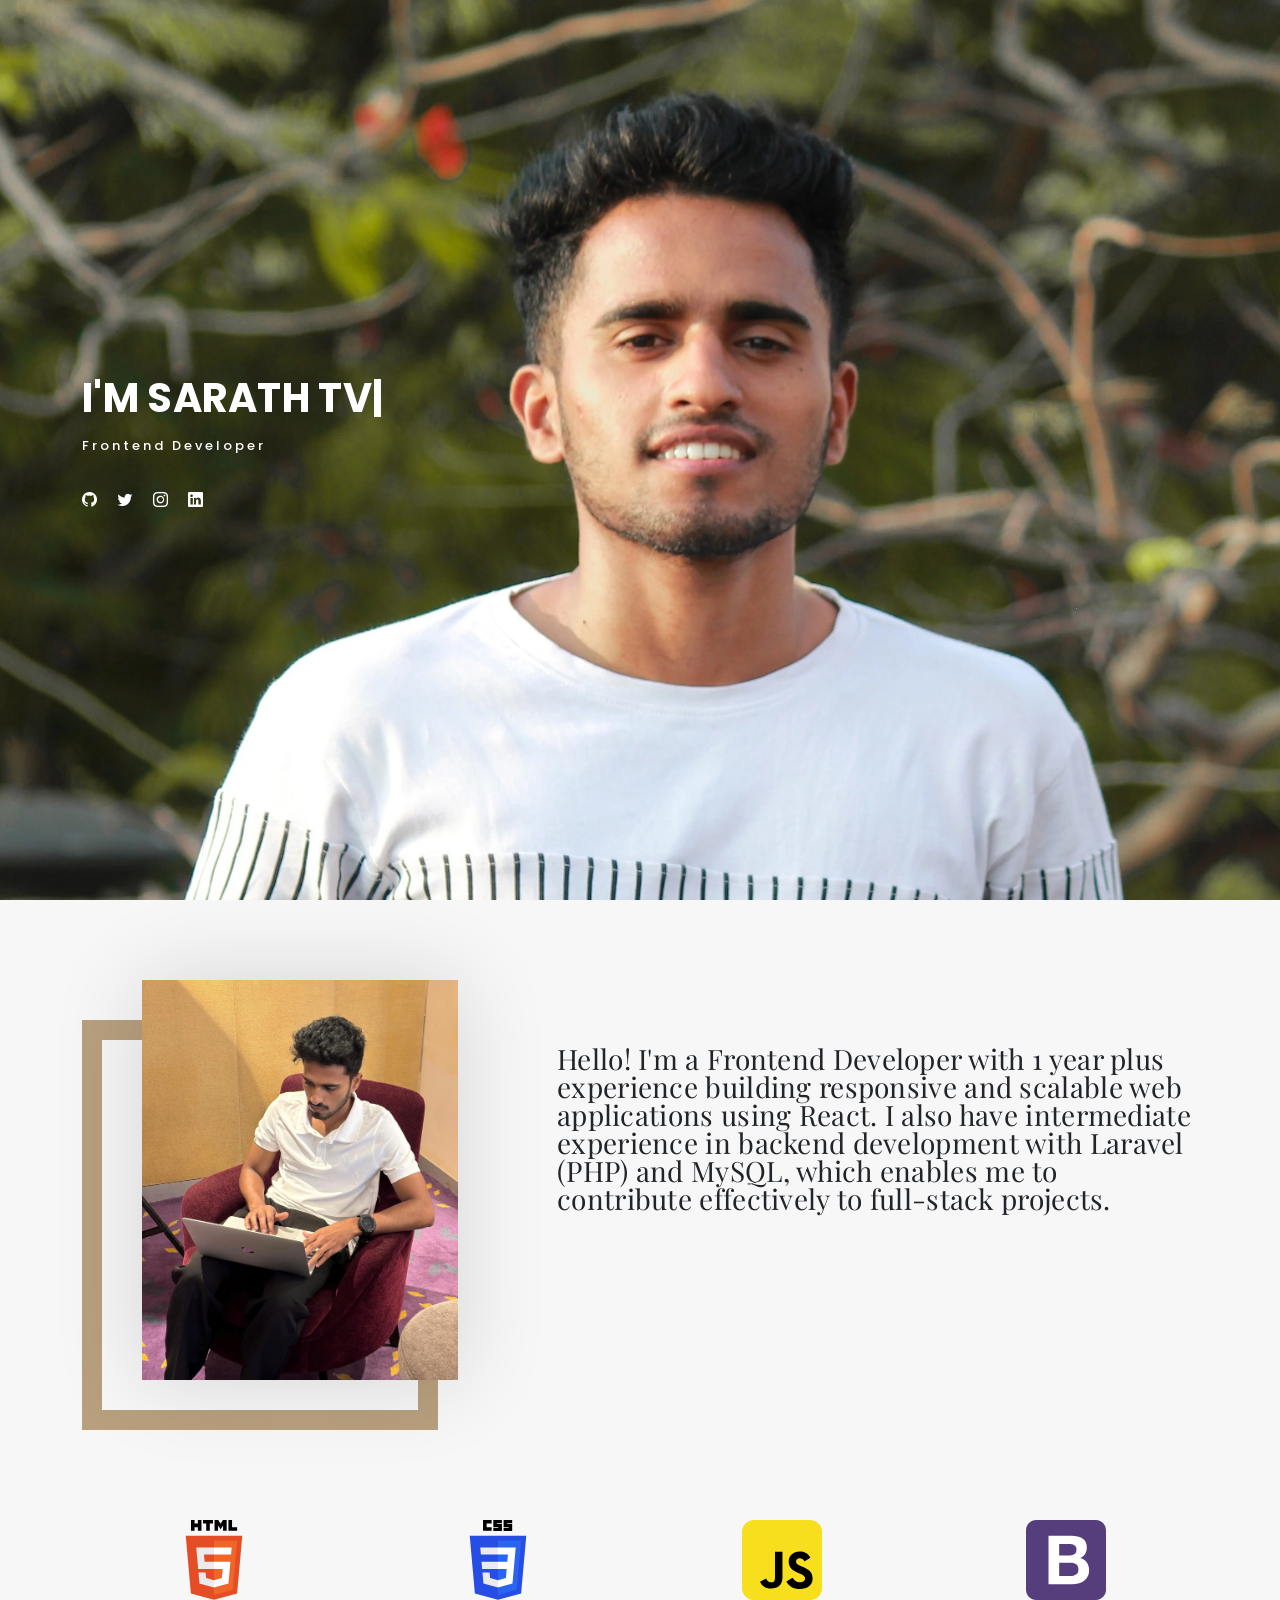
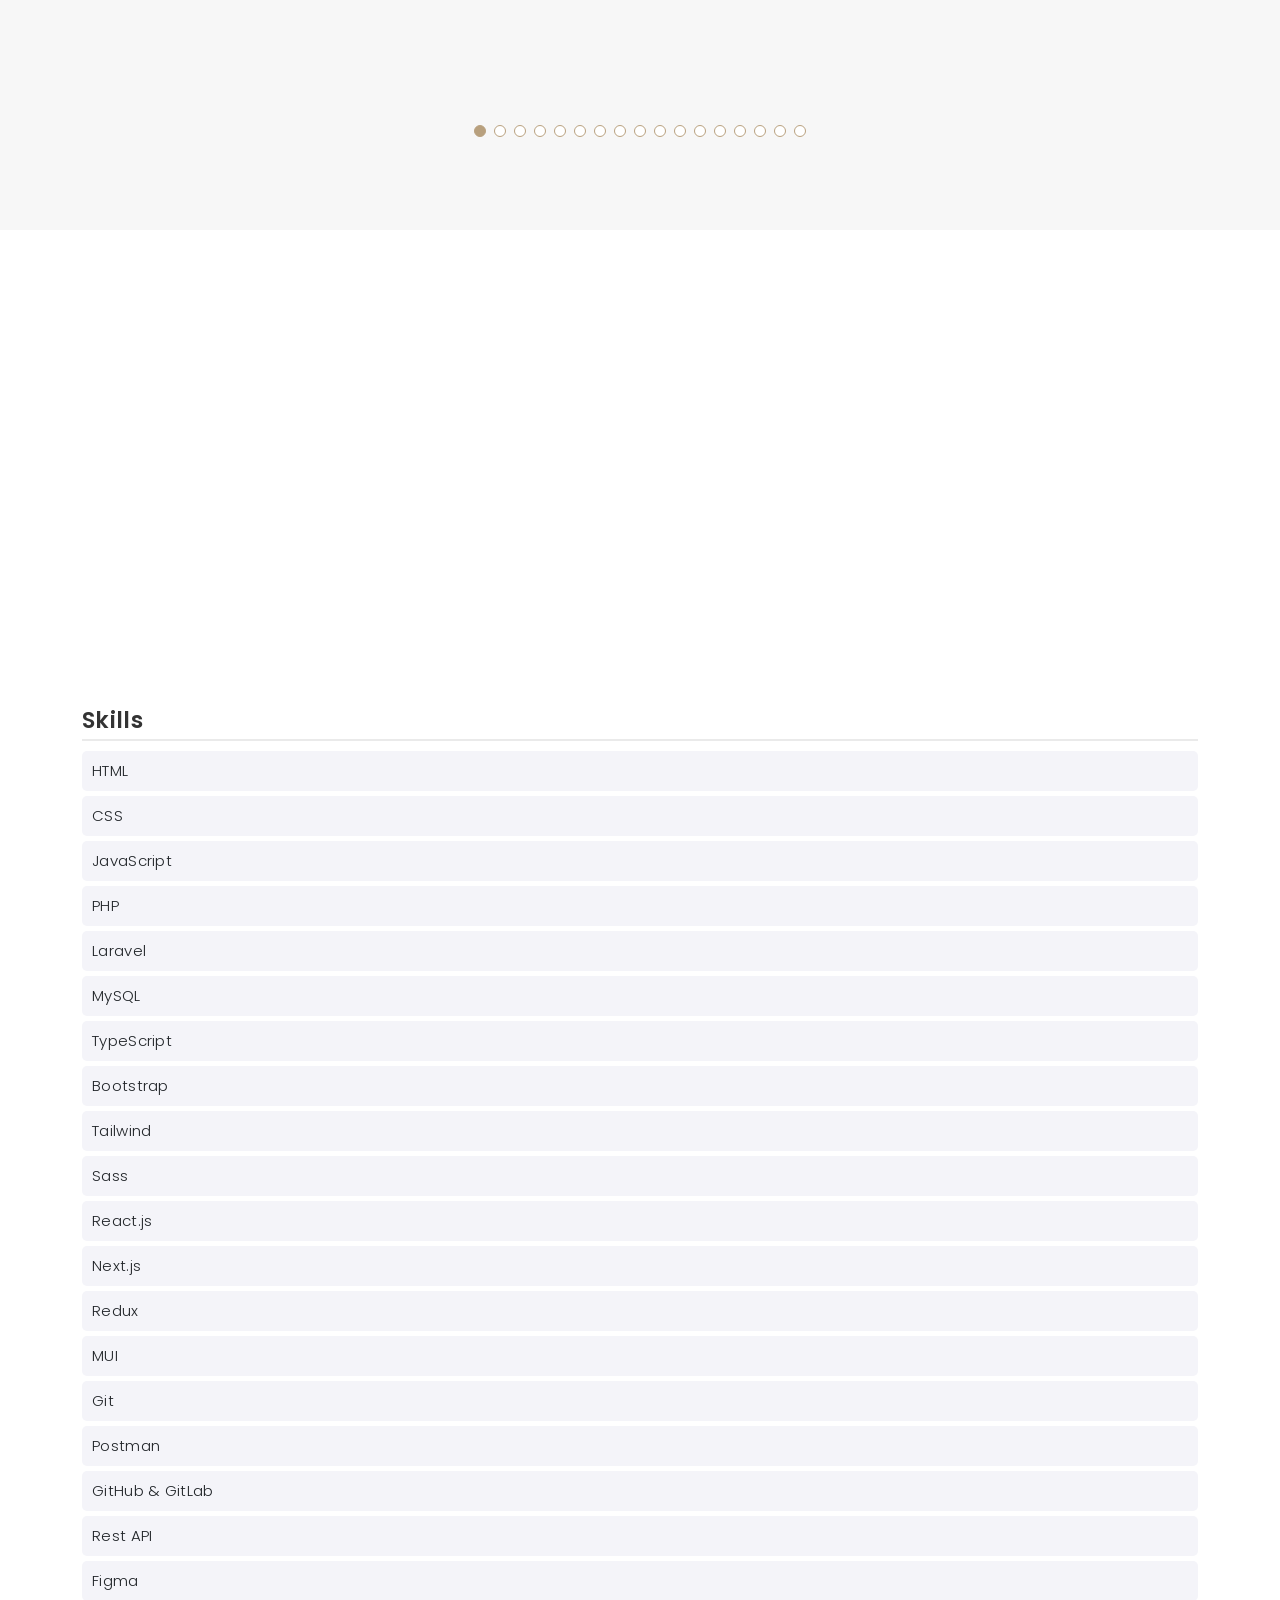
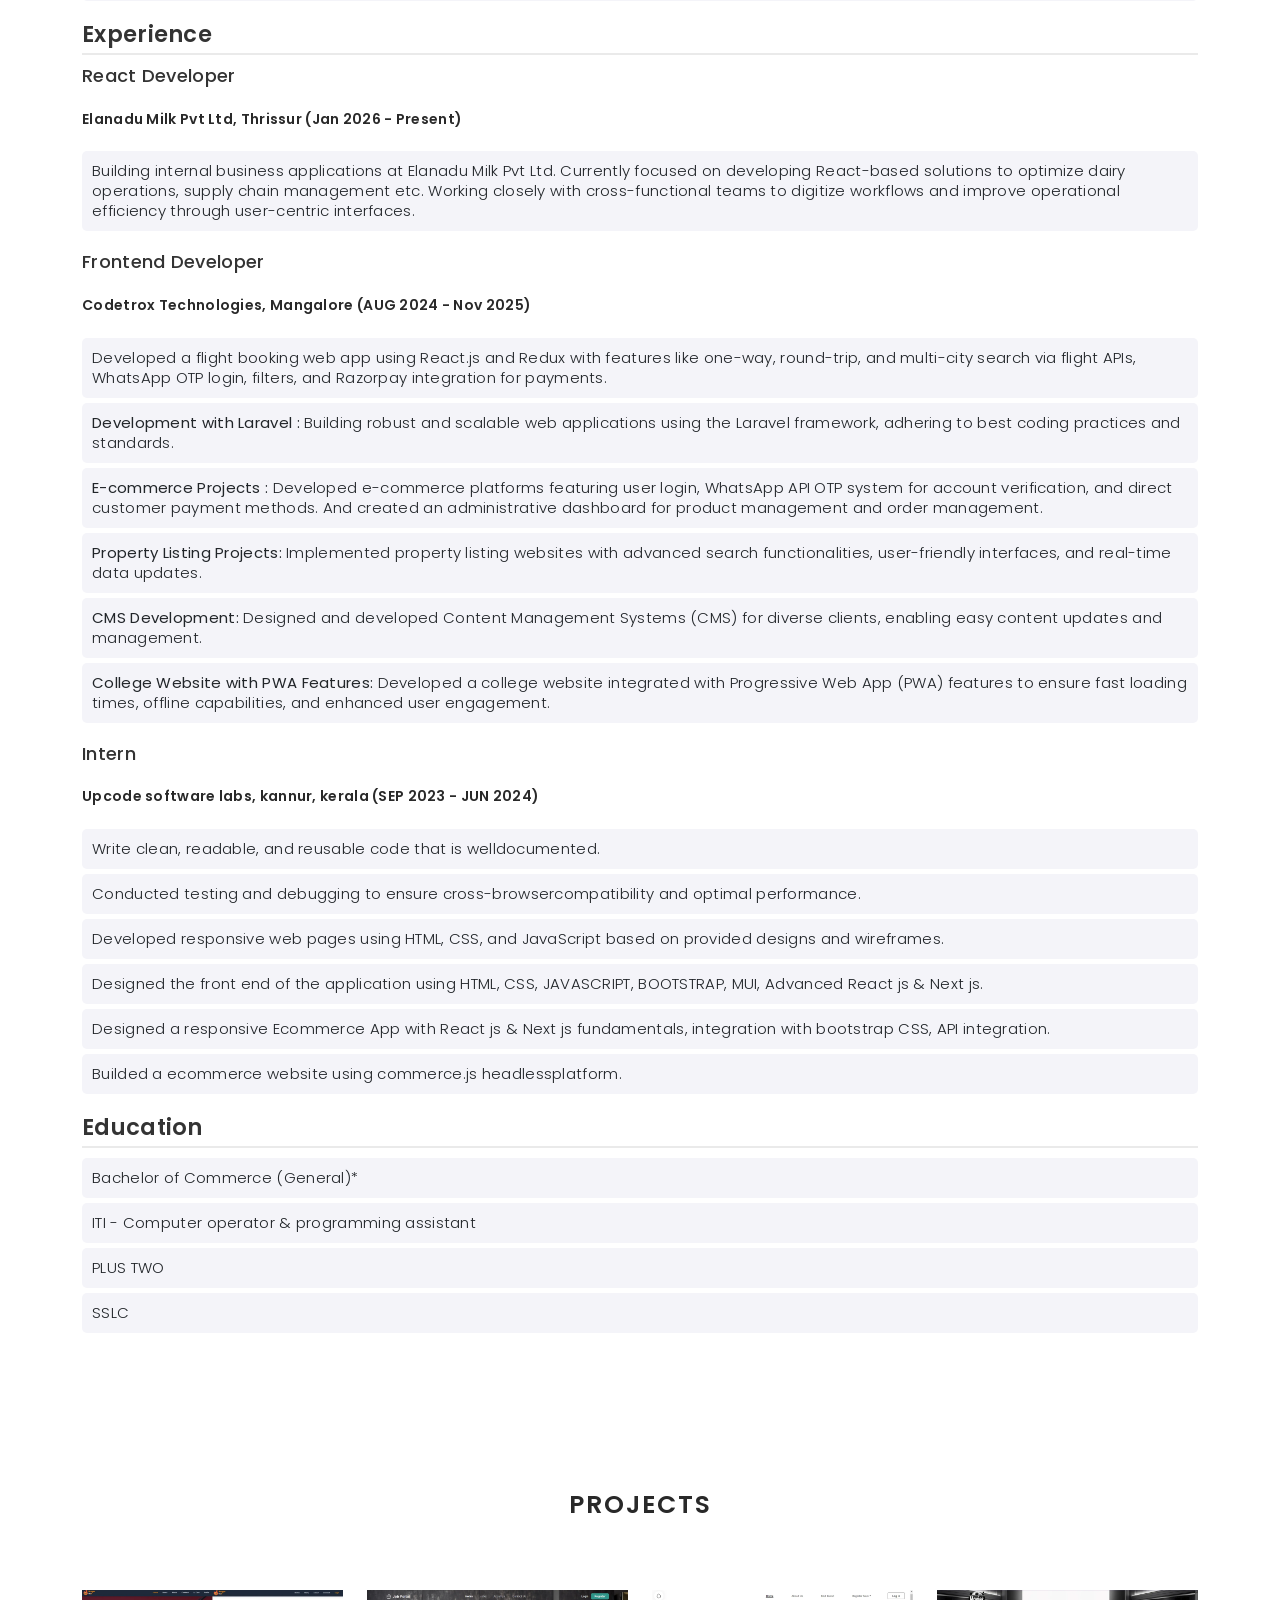
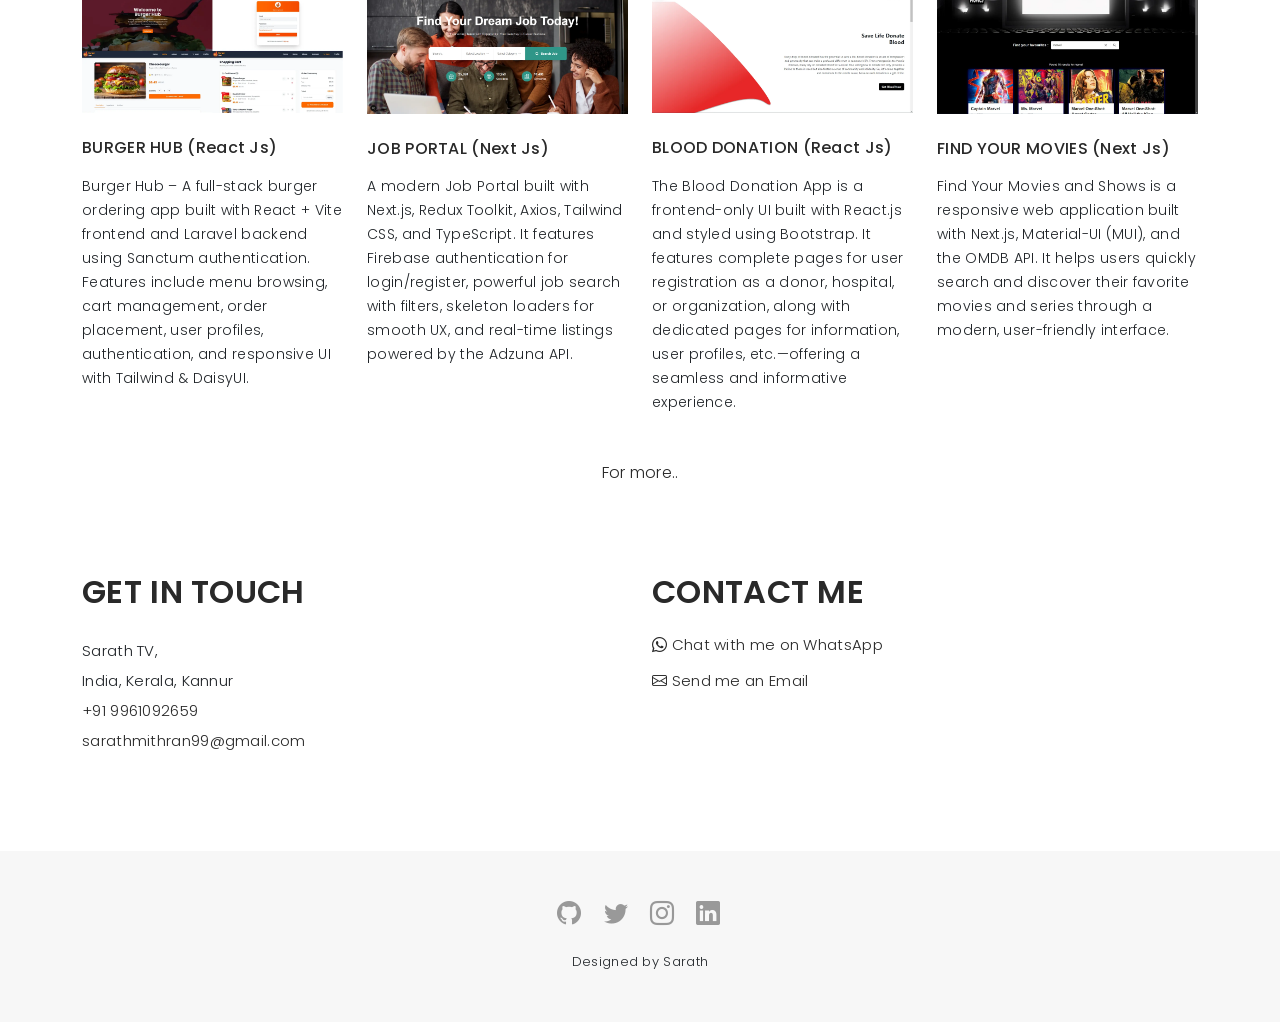
==== commit 0a41d649: "update experience section" ====
--- a/index.html
+++ b/index.html
@@ -93,7 +93,7 @@
           <div class="col-lg-7">
             <div class="about-descr" data-aos="fade-left" data-aos-delay="100">
               <p class="p-heading">
-                Hello! I'm a Frontend Developer with 1 year of experience building responsive and scalable web applications using React.
+                Hello! I'm a Frontend Developer with 1 year plus experience building responsive and scalable web applications using React.
                 I also have intermediate experience in backend development with Laravel (PHP) and MySQL, 
                 which enables me to contribute effectively to full-stack projects.
               </p>
@@ -494,8 +494,19 @@
         <div class="section experience" data-aos="fade-right" data-aos-offset="300" data-aos-easing="ease-in-sine">
           <h2>Experience</h2>
           <div class="experience-item">
+            <h3>React Developer</h3>
+            <h4 class="mt-4 mb-4">Elanadu Milk Pvt Ltd, Thrissur (Jan 2026 - Present)</h4>
+            <ul>
+              <li>
+                Building internal business applications at Elanadu Milk Pvt Ltd. Currently focused on developing React-based 
+                solutions to optimize dairy operations, supply chain management etc. Working closely with cross-functional 
+                teams to digitize workflows and improve operational efficiency through user-centric interfaces.
+              </li>
+            </ul>
+          </div>
+          <div class="experience-item">
             <h3>Frontend Developer</h3>
-            <h4 class="mt-4 mb-4">Codetrox Technologies, Mangalore (AUG 2024 - Present)</h4>
+            <h4 class="mt-4 mb-4">Codetrox Technologies, Mangalore (AUG 2024 - Nov 2025)</h4>
             <ul>
               <li>
                 Developed a flight booking web app using React.js and Redux with features like one-way, round-trip,
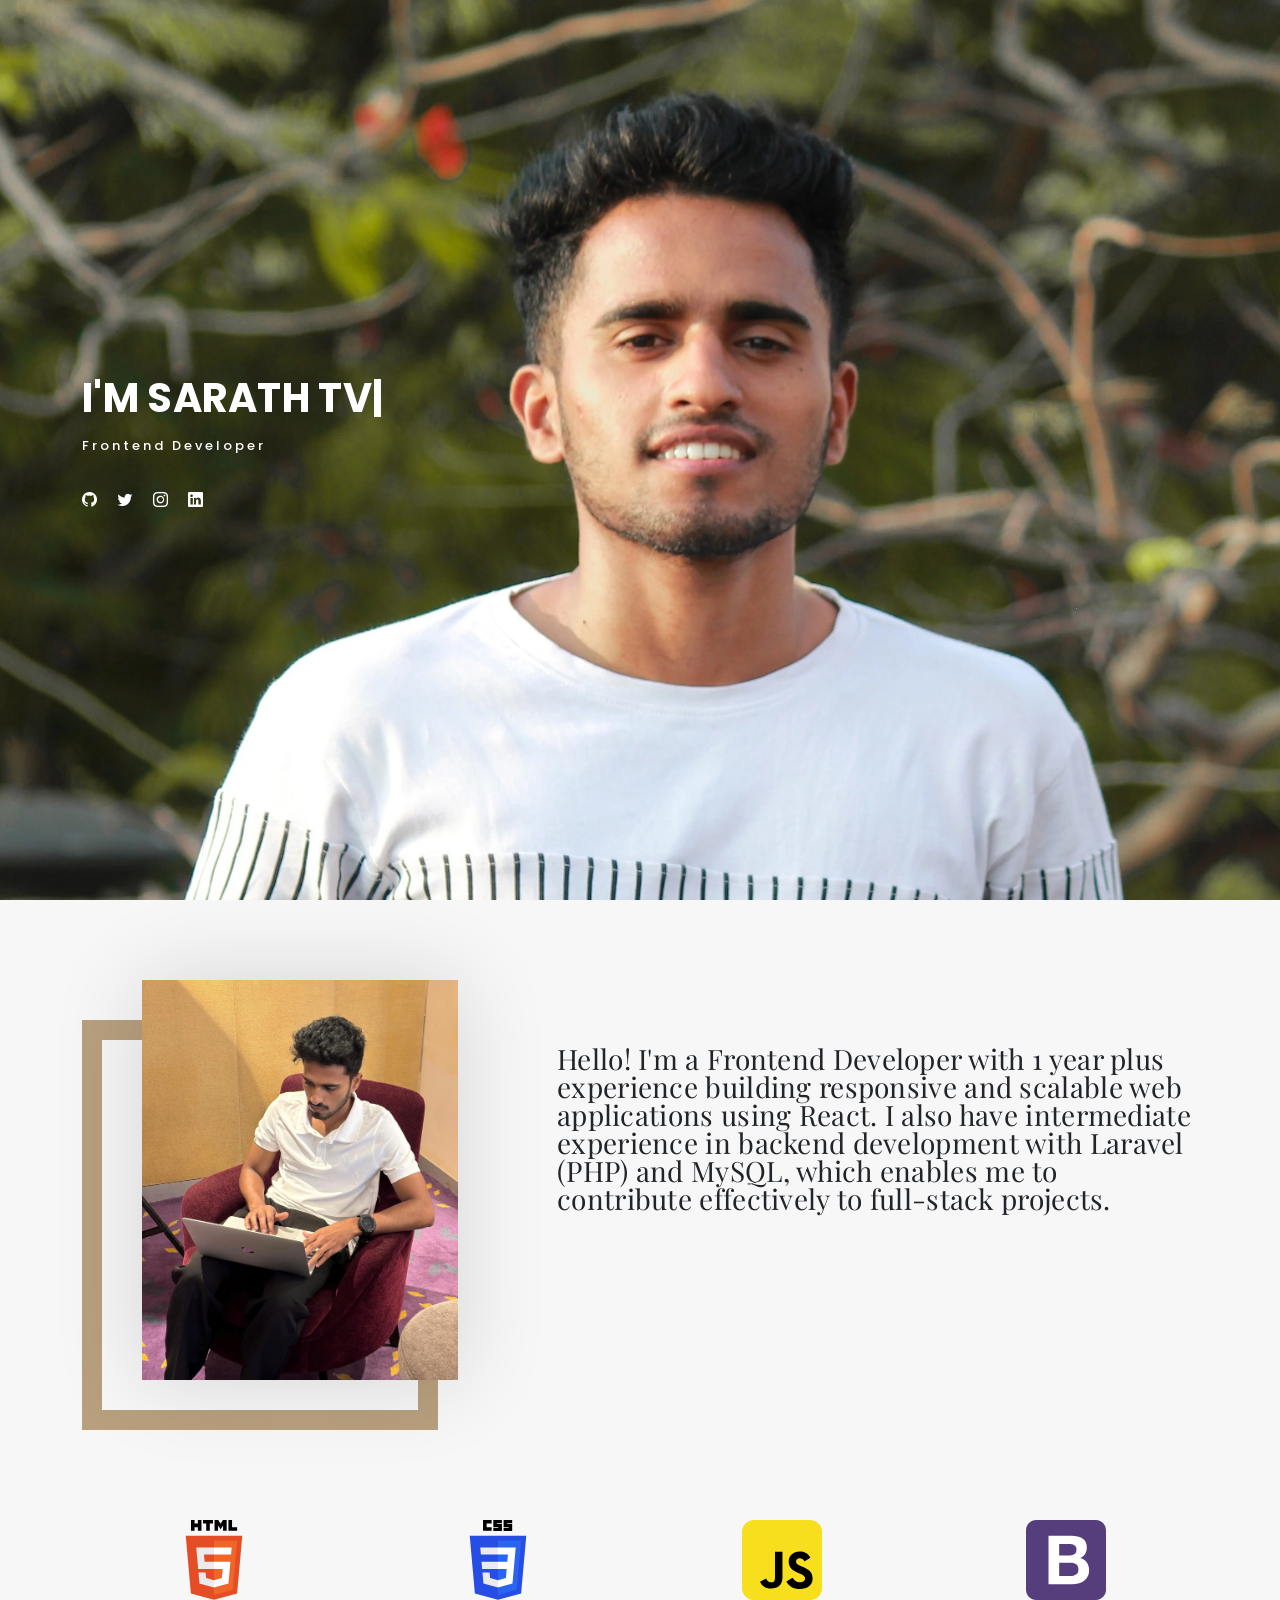
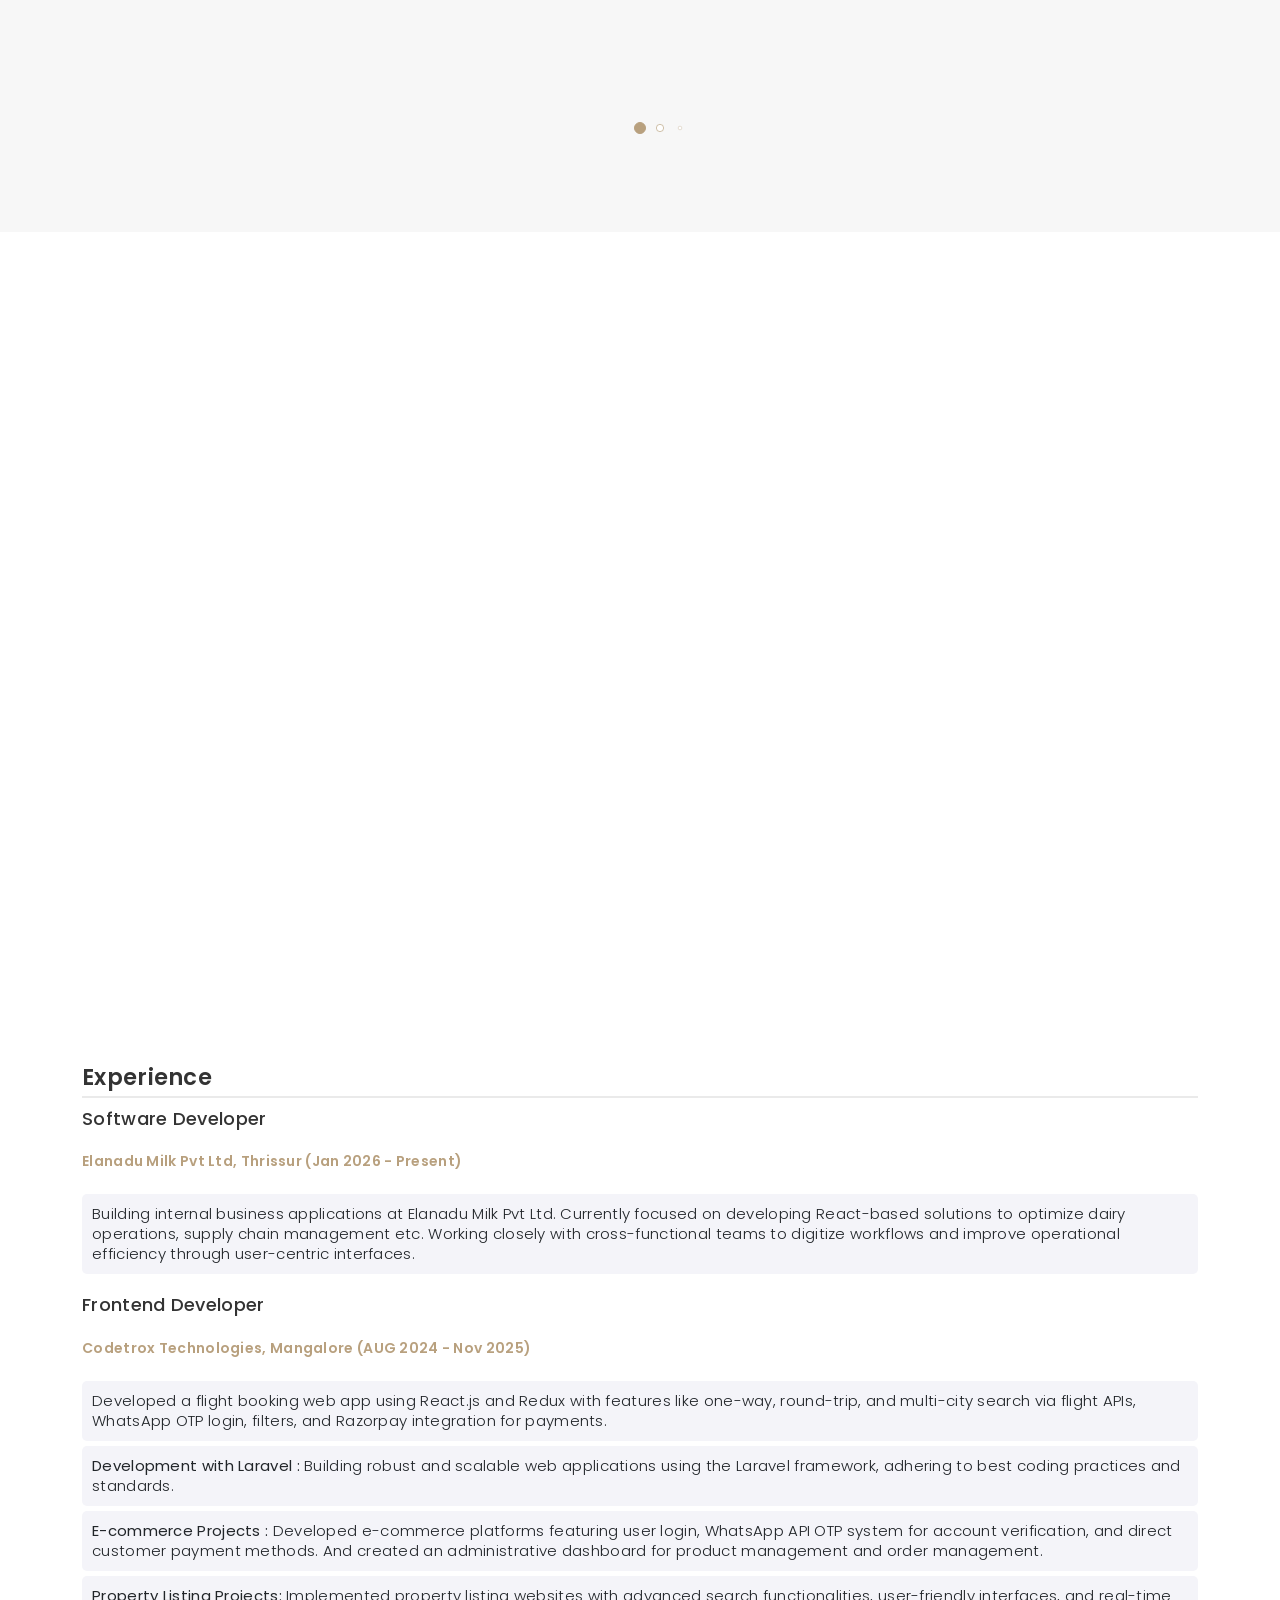
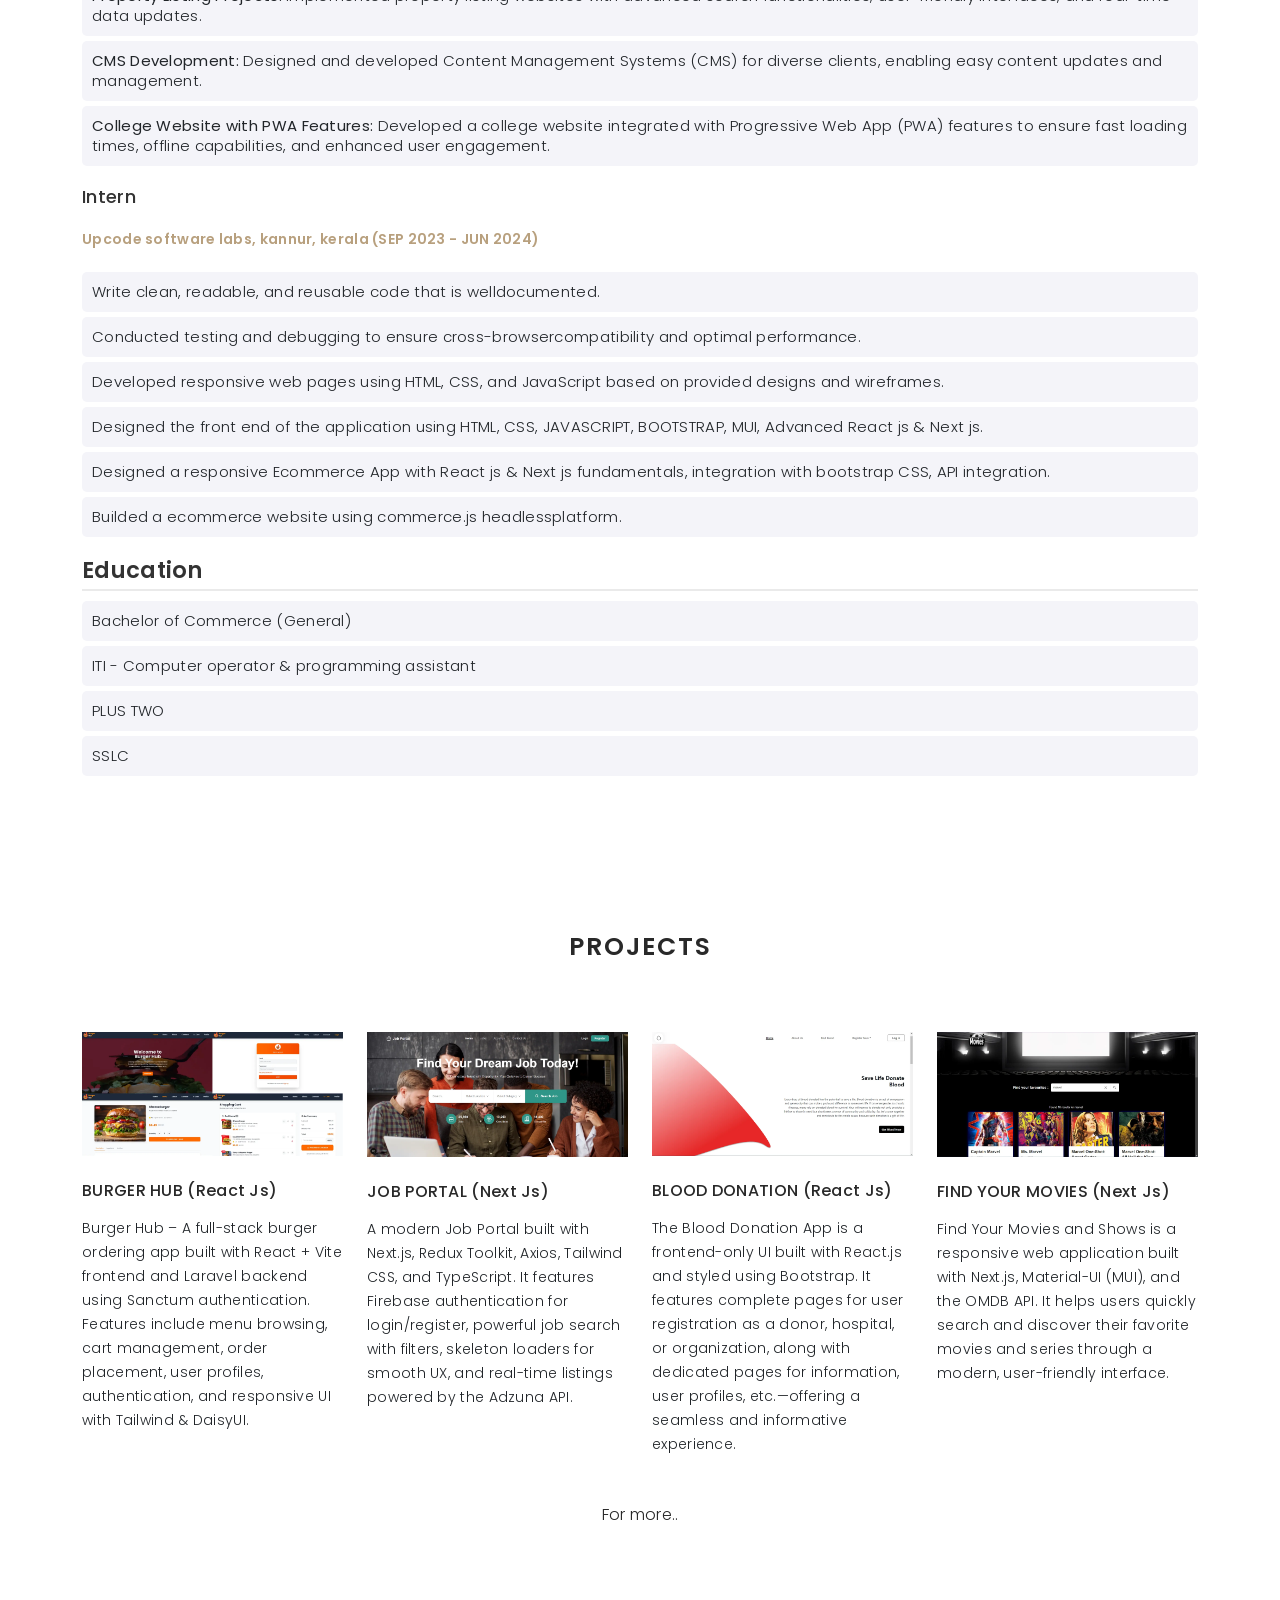
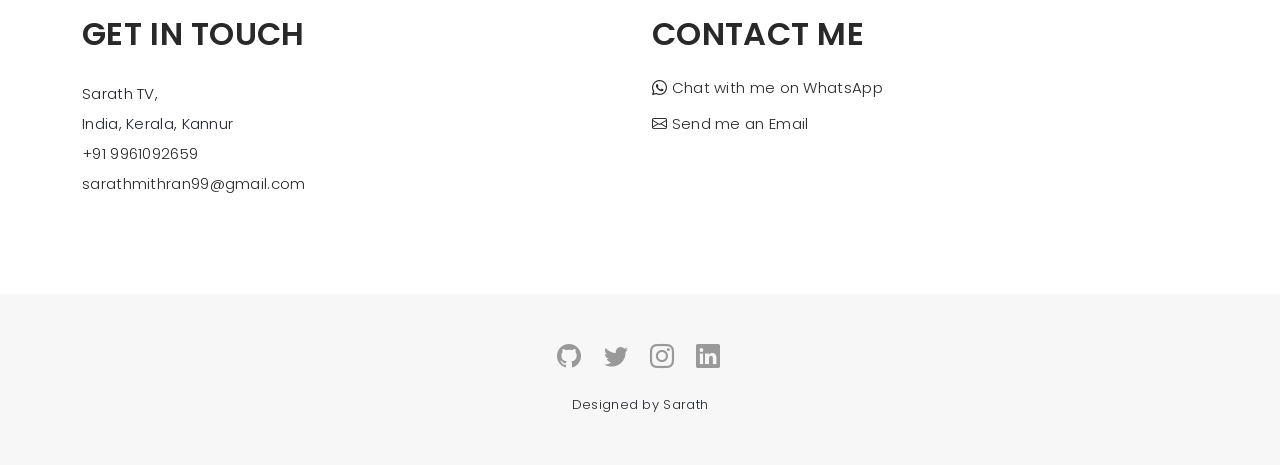
==== commit bc8e6cac: "Add new styling, scripting, and structure for the portfolio." ====
--- a/index.html
+++ b/index.html
@@ -93,8 +93,9 @@
           <div class="col-lg-7">
             <div class="about-descr" data-aos="fade-left" data-aos-delay="100">
               <p class="p-heading">
-                Hello! I'm a Frontend Developer with 1 year plus experience building responsive and scalable web applications using React.
-                I also have intermediate experience in backend development with Laravel (PHP) and MySQL, 
+                Hello! I'm a Frontend Developer with 1 year plus experience building responsive and scalable web
+                applications using React.
+                I also have intermediate experience in backend development with Laravel (PHP) and MySQL,
                 which enables me to contribute effectively to full-stack projects.
               </p>
             </div>
@@ -112,7 +113,7 @@
           <div class="swiper-wrapper">
 
             <div class="swiper-slide d-flex justify-content-center">
-              <div class="services-block">
+              <div class="services-block" title="Html">
                 <?xml version="1.0" encoding="UTF-8" standalone="no" ?>
                 <svg width="80px" height="80px" viewBox="-52.5 0 361 361" version="1.1"
                   xmlns="http://www.w3.org/2000/svg" xmlns:xlink="http://www.w3.org/1999/xlink"
@@ -154,7 +155,7 @@
             </div>
 
             <div class="swiper-slide d-flex justify-content-center">
-              <div class="services-block">
+              <div class="services-block" title="CSS">
                 <?xml version="1.0" encoding="UTF-8" standalone="no" ?>
                 <svg width="80px" height="80px" viewBox="-52.5 0 361 361" version="1.1"
                   xmlns="http://www.w3.org/2000/svg" xmlns:xlink="http://www.w3.org/1999/xlink"
@@ -193,7 +194,7 @@
             </div>
 
             <div class="swiper-slide d-flex justify-content-center">
-              <div class="services-block">
+              <div class="services-block" title="JavaScript">
                 <svg xmlns="http://www.w3.org/2000/svg" aria-label="JavaScript" role="img" viewBox="0 0 512 512"
                   width="80" height="80">
                   <rect width="512" height="512" rx="15%" fill="#f7df1e" />
@@ -204,7 +205,7 @@
             </div>
 
             <div class="swiper-slide d-flex justify-content-center">
-              <div class="services-block">
+              <div class="services-block" title="Bootstrap">
                 <?xml version="1.0" encoding="utf-8" standalone="no" ?>
                 <svg width="80px" height="80px" viewBox="0 0 256 256" version="1.1" xmlns="http://www.w3.org/2000/svg"
                   xmlns:xlink="http://www.w3.org/1999/xlink" preserveAspectRatio="xMidYMid">
@@ -221,10 +222,9 @@
             </div>
 
             <div class="swiper-slide d-flex justify-content-center">
-              <div class="services-block">
-                <?xml version="1.0" encoding="utf-8"?>
+              <div class="services-block" title="Tailwind">
+                <?xml version="1.0" encoding="utf-8" ?>
                 <svg width="80px" height="80px" viewBox="0 0 32 32" xmlns="http://www.w3.org/2000/svg">
-                  <title>file_type_tailwind</title>
                   <path
                     d="M9,13.7q1.4-5.6,7-5.6c5.6,0,6.3,4.2,9.1,4.9q2.8.7,4.9-2.1-1.4,5.6-7,5.6c-5.6,0-6.3-4.2-9.1-4.9Q11.1,10.9,9,13.7ZM2,22.1q1.4-5.6,7-5.6c5.6,0,6.3,4.2,9.1,4.9q2.8.7,4.9-2.1-1.4,5.6-7,5.6c-5.6,0-6.3-4.2-9.1-4.9Q4.1,19.3,2,22.1Z"
                     style="fill:#44a8b3" />
@@ -233,7 +233,7 @@
             </div>
 
             <div class="swiper-slide d-flex justify-content-center">
-              <div class="services-block">
+              <div class="services-block" title="React JS">
                 <?xml version="1.0" encoding="utf-8"?>
                 <svg width="80px" height="80px" viewBox="0 0 32 32" fill="none" xmlns="http://www.w3.org/2000/svg">
                   <path
@@ -247,7 +247,7 @@
             </div>
 
             <div class="swiper-slide d-flex justify-content-center">
-              <div class="services-block">
+              <div class="services-block" title="Next JS">
                 <?xml version="1.0" encoding="utf-8"?>
                 <svg fill="#000000" width="80px" height="80px" viewBox="0 0 32 32" xmlns="http://www.w3.org/2000/svg">
                   <path
@@ -257,7 +257,7 @@
             </div>
 
             <div class="swiper-slide d-flex justify-content-center">
-              <div class="services-block">
+              <div class="services-block" title="TypeScript">
                 <?xml version="1.0" encoding="utf-8"?>
                 <svg xmlns="http://www.w3.org/2000/svg" aria-label="TypeScript" role="img" width="80px" height="80px"
                   viewBox="0 0 512 512">
@@ -269,7 +269,7 @@
             </div>
 
             <div class="swiper-slide d-flex justify-content-center">
-              <div class="services-block">
+              <div class="services-block" title="Material-UI">
                 <svg xmlns="http://www.w3.org/2000/svg" width="80" height="80" viewBox="0 0 36 32" fill="none"
                   class="css-1170n61">
                   <path fill-rule="evenodd" clip-rule="evenodd"
@@ -280,7 +280,7 @@
             </div>
 
             <div class="swiper-slide d-flex justify-content-center">
-              <div class="services-block">
+              <div class="services-block" title="Sass">
                 <svg width="80px" height="80px" viewBox="0 0 256 192" version="1.1" xmlns="http://www.w3.org/2000/svg"
                   xmlns:xlink="http://www.w3.org/1999/xlink" preserveAspectRatio="xMidYMid">
                   <g fill="#CD6799">
@@ -293,7 +293,7 @@
             </div>
 
             <div class="swiper-slide d-flex justify-content-center">
-              <div class="services-block">
+              <div class="services-block" title="Git">
                 <svg width="80px" height="80px" viewBox="0 0 256 256" version="1.1" xmlns="http://www.w3.org/2000/svg"
                   xmlns:xlink="http://www.w3.org/1999/xlink" preserveAspectRatio="xMidYMid">
                   <g>
@@ -306,7 +306,7 @@
             </div>
 
             <div class="swiper-slide d-flex justify-content-center">
-              <div class="services-block">
+              <div class="services-block" title="Redux">
                 <svg width="80px" height="80px" viewBox="0 0 256 244" version="1.1" xmlns="http://www.w3.org/2000/svg"
                   xmlns:xlink="http://www.w3.org/1999/xlink" preserveAspectRatio="xMidYMid">
                   <g>
@@ -319,36 +319,55 @@
             </div>
 
             <div class="swiper-slide d-flex justify-content-center">
-              <div class="services-block">
-              <svg xmlns="http://www.w3.org/2000/svg" width="80px" height="80px" viewBox="0 0 256 244" preserveAspectRatio="xMinYMin meet">
-                <g fill-rule="evenodd">
-                <ellipse fill="#8993BE" cx="128" cy="66.63" rx="128" ry="66.63"/> 
-                <path d="M35.945 106.082l14.028-71.014H82.41c14.027.877 21.041 7.89 21.041 20.165 0 21.041-16.657 33.315-31.562 32.438H56.11l-3.507 18.411H35.945zm23.671-31.561L64 48.219h11.397c6.137 0 10.52 2.63 10.52 7.89-.876 14.905-7.89 17.535-15.78 18.412h-10.52zM100.192 87.671l14.027-71.013h16.658l-3.507 18.41h15.78c14.028.877 19.288 7.89 17.535 16.658l-6.137 35.945h-17.534l6.137-32.438c.876-4.384.876-7.014-5.26-7.014H124.74l-7.89 39.452h-16.658zM153.425 106.082l14.027-71.014h32.438c14.028.877 21.042 7.89 21.042 20.165 0 21.041-16.658 33.315-31.562 32.438h-15.781l-3.507 18.411h-16.657zm23.67-31.561l4.384-26.302h11.398c6.137 0 10.52 2.63 10.52 7.89-.876 14.905-7.89 17.535-15.78 18.412h-10.521z" fill="#232531"/>
-                </g>
-              </svg>
-              </div>
-            </div>
-
-            <div class="swiper-slide d-flex justify-content-center">
-              <div class="services-block">
-                <svg xmlns="http://www.w3.org/2000/svg" xmlns:xlink="http://www.w3.org/1999/xlink" width="80px" height="90px" viewBox="0 0 256 244" version="1.1" preserveAspectRatio="xMidYMid">
+              <div class="services-block" title="Php">
+                <svg xmlns="http://www.w3.org/2000/svg" width="80px" height="80px" viewBox="0 0 256 244"
+                  preserveAspectRatio="xMinYMin meet">
+                  <g fill-rule="evenodd">
+                    <ellipse fill="#8993BE" cx="128" cy="66.63" rx="128" ry="66.63" />
+                    <path
+                      d="M35.945 106.082l14.028-71.014H82.41c14.027.877 21.041 7.89 21.041 20.165 0 21.041-16.657 33.315-31.562 32.438H56.11l-3.507 18.411H35.945zm23.671-31.561L64 48.219h11.397c6.137 0 10.52 2.63 10.52 7.89-.876 14.905-7.89 17.535-15.78 18.412h-10.52zM100.192 87.671l14.027-71.013h16.658l-3.507 18.41h15.78c14.028.877 19.288 7.89 17.535 16.658l-6.137 35.945h-17.534l6.137-32.438c.876-4.384.876-7.014-5.26-7.014H124.74l-7.89 39.452h-16.658zM153.425 106.082l14.027-71.014h32.438c14.028.877 21.042 7.89 21.042 20.165 0 21.041-16.658 33.315-31.562 32.438h-15.781l-3.507 18.411h-16.657zm23.67-31.561l4.384-26.302h11.398c6.137 0 10.52 2.63 10.52 7.89-.876 14.905-7.89 17.535-15.78 18.412h-10.521z"
+                      fill="#232531" />
+                  </g>
+                </svg>
+              </div>
+            </div>
+
+            <div class="swiper-slide d-flex justify-content-center">
+              <div class="services-block" title="Laravel">
+                <svg xmlns="http://www.w3.org/2000/svg" xmlns:xlink="http://www.w3.org/1999/xlink" width="80px"
+                  height="90px" viewBox="0 0 256 244" version="1.1" preserveAspectRatio="xMidYMid">
                   <g>
-                      <path d="M255.855641,59.619717 C255.950565,59.9710596 256,60.3333149 256,60.6972536 L256,117.265345 C256,118.743206 255.209409,120.108149 253.927418,120.843385 L206.448786,148.178786 L206.448786,202.359798 C206.448786,203.834322 205.665123,205.195421 204.386515,205.937838 L105.27893,262.990563 C105.05208,263.119455 104.804608,263.201946 104.557135,263.289593 C104.464333,263.320527 104.376687,263.377239 104.278729,263.403017 C103.585929,263.58546 102.857701,263.58546 102.164901,263.403017 C102.051476,263.372083 101.948363,263.310215 101.840093,263.26897 C101.613244,263.186479 101.376082,263.1143 101.159544,262.990563 L2.07258227,205.937838 C0.7913718,205.201819 0,203.837372 0,202.359798 L0,32.6555248 C0,32.2843161 0.0515567729,31.9234187 0.144358964,31.5728326 C0.175293028,31.454252 0.24747251,31.3459828 0.288717928,31.2274022 C0.366053087,31.0108638 0.438232569,30.7891697 0.55165747,30.5880982 C0.628992629,30.4540506 0.742417529,30.3457814 0.83521972,30.2220451 C0.953800298,30.0570635 1.06206952,29.8869261 1.20127281,29.7425672 C1.31985339,29.6239866 1.4745237,29.5363401 1.60857131,29.4332265 C1.75808595,29.3094903 1.89213356,29.1754427 2.06227091,29.0774848 L2.06742659,29.0774848 L51.6134853,0.551122364 C52.8901903,-0.183535768 54.4613221,-0.183535768 55.7380271,0.551122364 L105.284086,29.0774848 L105.294397,29.0774848 C105.459379,29.1805983 105.598582,29.3094903 105.748097,29.4280708 C105.882144,29.5311844 106.031659,29.6239866 106.15024,29.7374115 C106.294599,29.8869261 106.397712,30.0570635 106.521448,30.2220451 C106.609095,30.3457814 106.727676,30.4540506 106.799855,30.5880982 C106.918436,30.7943253 106.985459,31.0108638 107.06795,31.2274022 C107.109196,31.3459828 107.181375,31.454252 107.212309,31.5779883 C107.307234,31.9293308 107.355765,32.2915861 107.356668,32.6555248 L107.356668,138.651094 L148.643332,114.878266 L148.643332,60.6920979 C148.643332,60.3312005 148.694889,59.9651474 148.787691,59.619717 C148.823781,59.4959808 148.890804,59.3877116 148.93205,59.269131 C149.014541,59.0525925 149.08672,58.8308984 149.200145,58.629827 C149.27748,58.4957794 149.390905,58.3875102 149.478552,58.2637739 C149.602288,58.0987922 149.705401,57.9286549 149.84976,57.7842959 C149.968341,57.6657153 150.117856,57.5780688 150.251903,57.4749553 C150.406573,57.351219 150.540621,57.2171714 150.705603,57.1192136 L150.710758,57.1192136 L200.261973,28.5928511 C201.538395,27.8571345 203.110093,27.8571345 204.386515,28.5928511 L253.932573,57.1192136 C254.107866,57.2223271 254.241914,57.351219 254.396584,57.4697996 C254.525476,57.5729132 254.674991,57.6657153 254.793572,57.7791402 C254.93793,57.9286549 255.041044,58.0987922 255.16478,58.2637739 C255.257582,58.3875102 255.371007,58.4957794 255.443187,58.629827 C255.561767,58.8308984 255.628791,59.0525925 255.711282,59.269131 C255.757683,59.3877116 255.824707,59.4959808 255.855641,59.619717 Z M247.740605,114.878266 L247.740605,67.8378666 L230.402062,77.8192579 L206.448786,91.6106946 L206.448786,138.651094 L247.745761,114.878266 L247.740605,114.878266 Z M198.194546,199.97272 L198.194546,152.901386 L174.633101,166.357704 L107.351512,204.757188 L107.351512,252.27191 L198.194546,199.97272 Z M8.25939501,39.7961379 L8.25939501,199.97272 L99.0921175,252.266755 L99.0921175,204.762344 L51.6392637,177.906421 L51.6237967,177.89611 L51.603174,177.885798 C51.443348,177.792996 51.3093004,177.658949 51.1597857,177.545524 C51.0308938,177.44241 50.8813791,177.359919 50.7679542,177.246494 L50.7576429,177.231027 C50.6235953,177.102135 50.5307931,176.942309 50.4173682,176.79795 C50.3142546,176.658747 50.1905184,176.540167 50.1080276,176.395808 L50.1028719,176.380341 C50.0100697,176.22567 49.9533572,176.040066 49.8863334,175.864773 C49.8193096,175.710103 49.7316631,175.565744 49.6904177,175.400762 L49.6904177,175.395606 C49.6388609,175.19969 49.6285496,174.993463 49.6079269,174.792392 C49.5873041,174.637722 49.5460587,174.483051 49.5460587,174.328381 L49.5460587,174.31807 L49.5460587,63.5689658 L25.5979377,49.7723734 L8.25939501,39.8012935 L8.25939501,39.7961379 Z M53.6809119,8.89300821 L12.3994039,32.6555248 L53.6706006,56.4180414 L94.9469529,32.6503692 L53.6706006,8.89300821 L53.6809119,8.89300821 Z M75.1491521,157.19091 L99.0972731,143.404629 L99.0972731,39.7961379 L81.7587304,49.7775291 L57.8054537,63.5689658 L57.8054537,167.177457 L75.1491521,157.19091 Z M202.324244,36.934737 L161.047891,60.6972536 L202.324244,84.4597702 L243.59544,60.6920979 L202.324244,36.934737 Z M198.194546,91.6106946 L174.24127,77.8192579 L156.902727,67.8378666 L156.902727,114.878266 L180.850848,128.664547 L198.194546,138.651094 L198.194546,91.6106946 Z M103.216659,197.616575 L163.759778,163.052915 L194.023603,145.781396 L152.778185,122.034346 L105.289242,149.374903 L62.0073307,174.292291 L103.216659,197.616575 Z" fill="#FF2D20">  
-                      </path>
-                  </g>
-                </svg>
-              </div>
-            </div>
-
-            <div class="swiper-slide d-flex justify-content-center">
-              <div class="services-block">
+                    <path
+                      d="M255.855641,59.619717 C255.950565,59.9710596 256,60.3333149 256,60.6972536 L256,117.265345 C256,118.743206 255.209409,120.108149 253.927418,120.843385 L206.448786,148.178786 L206.448786,202.359798 C206.448786,203.834322 205.665123,205.195421 204.386515,205.937838 L105.27893,262.990563 C105.05208,263.119455 104.804608,263.201946 104.557135,263.289593 C104.464333,263.320527 104.376687,263.377239 104.278729,263.403017 C103.585929,263.58546 102.857701,263.58546 102.164901,263.403017 C102.051476,263.372083 101.948363,263.310215 101.840093,263.26897 C101.613244,263.186479 101.376082,263.1143 101.159544,262.990563 L2.07258227,205.937838 C0.7913718,205.201819 0,203.837372 0,202.359798 L0,32.6555248 C0,32.2843161 0.0515567729,31.9234187 0.144358964,31.5728326 C0.175293028,31.454252 0.24747251,31.3459828 0.288717928,31.2274022 C0.366053087,31.0108638 0.438232569,30.7891697 0.55165747,30.5880982 C0.628992629,30.4540506 0.742417529,30.3457814 0.83521972,30.2220451 C0.953800298,30.0570635 1.06206952,29.8869261 1.20127281,29.7425672 C1.31985339,29.6239866 1.4745237,29.5363401 1.60857131,29.4332265 C1.75808595,29.3094903 1.89213356,29.1754427 2.06227091,29.0774848 L2.06742659,29.0774848 L51.6134853,0.551122364 C52.8901903,-0.183535768 54.4613221,-0.183535768 55.7380271,0.551122364 L105.284086,29.0774848 L105.294397,29.0774848 C105.459379,29.1805983 105.598582,29.3094903 105.748097,29.4280708 C105.882144,29.5311844 106.031659,29.6239866 106.15024,29.7374115 C106.294599,29.8869261 106.397712,30.0570635 106.521448,30.2220451 C106.609095,30.3457814 106.727676,30.4540506 106.799855,30.5880982 C106.918436,30.7943253 106.985459,31.0108638 107.06795,31.2274022 C107.109196,31.3459828 107.181375,31.454252 107.212309,31.5779883 C107.307234,31.9293308 107.355765,32.2915861 107.356668,32.6555248 L107.356668,138.651094 L148.643332,114.878266 L148.643332,60.6920979 C148.643332,60.3312005 148.694889,59.9651474 148.787691,59.619717 C148.823781,59.4959808 148.890804,59.3877116 148.93205,59.269131 C149.014541,59.0525925 149.08672,58.8308984 149.200145,58.629827 C149.27748,58.4957794 149.390905,58.3875102 149.478552,58.2637739 C149.602288,58.0987922 149.705401,57.9286549 149.84976,57.7842959 C149.968341,57.6657153 150.117856,57.5780688 150.251903,57.4749553 C150.406573,57.351219 150.540621,57.2171714 150.705603,57.1192136 L150.710758,57.1192136 L200.261973,28.5928511 C201.538395,27.8571345 203.110093,27.8571345 204.386515,28.5928511 L253.932573,57.1192136 C254.107866,57.2223271 254.241914,57.351219 254.396584,57.4697996 C254.525476,57.5729132 254.674991,57.6657153 254.793572,57.7791402 C254.93793,57.9286549 255.041044,58.0987922 255.16478,58.2637739 C255.257582,58.3875102 255.371007,58.4957794 255.443187,58.629827 C255.561767,58.8308984 255.628791,59.0525925 255.711282,59.269131 C255.757683,59.3877116 255.824707,59.4959808 255.855641,59.619717 Z M247.740605,114.878266 L247.740605,67.8378666 L230.402062,77.8192579 L206.448786,91.6106946 L206.448786,138.651094 L247.745761,114.878266 L247.740605,114.878266 Z M198.194546,199.97272 L198.194546,152.901386 L174.633101,166.357704 L107.351512,204.757188 L107.351512,252.27191 L198.194546,199.97272 Z M8.25939501,39.7961379 L8.25939501,199.97272 L99.0921175,252.266755 L99.0921175,204.762344 L51.6392637,177.906421 L51.6237967,177.89611 L51.603174,177.885798 C51.443348,177.792996 51.3093004,177.658949 51.1597857,177.545524 C51.0308938,177.44241 50.8813791,177.359919 50.7679542,177.246494 L50.7576429,177.231027 C50.6235953,177.102135 50.5307931,176.942309 50.4173682,176.79795 C50.3142546,176.658747 50.1905184,176.540167 50.1080276,176.395808 L50.1028719,176.380341 C50.0100697,176.22567 49.9533572,176.040066 49.8863334,175.864773 C49.8193096,175.710103 49.7316631,175.565744 49.6904177,175.400762 L49.6904177,175.395606 C49.6388609,175.19969 49.6285496,174.993463 49.6079269,174.792392 C49.5873041,174.637722 49.5460587,174.483051 49.5460587,174.328381 L49.5460587,174.31807 L49.5460587,63.5689658 L25.5979377,49.7723734 L8.25939501,39.8012935 L8.25939501,39.7961379 Z M53.6809119,8.89300821 L12.3994039,32.6555248 L53.6706006,56.4180414 L94.9469529,32.6503692 L53.6706006,8.89300821 L53.6809119,8.89300821 Z M75.1491521,157.19091 L99.0972731,143.404629 L99.0972731,39.7961379 L81.7587304,49.7775291 L57.8054537,63.5689658 L57.8054537,167.177457 L75.1491521,157.19091 Z M202.324244,36.934737 L161.047891,60.6972536 L202.324244,84.4597702 L243.59544,60.6920979 L202.324244,36.934737 Z M198.194546,91.6106946 L174.24127,77.8192579 L156.902727,67.8378666 L156.902727,114.878266 L180.850848,128.664547 L198.194546,138.651094 L198.194546,91.6106946 Z M103.216659,197.616575 L163.759778,163.052915 L194.023603,145.781396 L152.778185,122.034346 L105.289242,149.374903 L62.0073307,174.292291 L103.216659,197.616575 Z"
+                      fill="#FF2D20">
+                    </path>
+                  </g>
+                </svg>
+              </div>
+            </div>
+
+            <div class="swiper-slide d-flex justify-content-center">
+              <div class="services-block" title="MySQL">
                 <svg xmlns="http://www.w3.org/2000/svg" width="180px" height="180px" viewBox="0 0 256 244">
-                  <path d="M-18.458 6.58h191.151v132.49H-18.458V6.58z" fill="none"/><path d="M40.054 113.583h-5.175c-.183-8.735-.687-16.947-1.511-24.642h-.046l-7.879 24.642h-3.94l-7.832-24.642h-.045c-.581 7.388-.947 15.602-1.099 24.642H7.81c.304-10.993 1.068-21.299 2.289-30.919h6.414l7.465 22.719h.046l7.511-22.719h6.137c1.344 11.268 2.138 21.575 2.382 30.919M62.497 90.771c-2.107 11.434-4.887 19.742-8.337 24.928-2.688 3.992-5.633 5.99-8.84 5.99-.855 0-1.91-.258-3.16-.77v-2.757c.611.088 1.328.138 2.152.138 1.498 0 2.702-.412 3.62-1.238 1.098-1.006 1.647-2.137 1.647-3.388 0-.858-.428-2.612-1.282-5.268L42.618 90.77h5.084l4.076 13.19c.916 2.995 1.298 5.086 1.145 6.277 2.229-5.953 3.786-12.444 4.673-19.468h4.901v.002z" fill="#5d87a1"/><path d="M131.382 113.583h-14.7V82.664h4.945v27.113h9.755v3.806zM112.834 114.33l-5.684-2.805c.504-.414.986-.862 1.42-1.381 2.416-2.838 3.621-7.035 3.621-12.594 0-10.229-4.014-15.346-12.045-15.346-3.938 0-7.01 1.298-9.207 3.895-2.414 2.84-3.619 7.022-3.619 12.551 0 5.435 1.068 9.422 3.205 11.951 1.955 2.291 4.902 3.438 8.843 3.438 1.47 0 2.819-.18 4.048-.543l7.4 4.308 2.018-3.474zm-18.413-6.934c-1.252-2.014-1.878-5.248-1.878-9.707 0-7.785 2.365-11.682 7.1-11.682 2.475 0 4.289.932 5.449 2.792 1.25 2.017 1.879 5.222 1.879 9.619 0 7.849-2.367 11.774-7.099 11.774-2.476.001-4.29-.928-5.451-2.796M85.165 105.013c0 2.622-.962 4.773-2.884 6.458-1.924 1.678-4.504 2.519-7.737 2.519-3.024 0-5.956-.966-8.794-2.888l1.329-2.655c2.442 1.223 4.653 1.831 6.638 1.831 1.863 0 3.319-.413 4.375-1.232 1.055-.822 1.684-1.975 1.684-3.433 0-1.837-1.281-3.407-3.631-4.722-2.167-1.19-6.501-3.678-6.501-3.678-2.349-1.712-3.525-3.55-3.525-6.578 0-2.506.877-4.529 2.632-6.068 1.757-1.545 4.024-2.315 6.803-2.315 2.87 0 5.479.769 7.829 2.291l-1.192 2.656c-2.01-.854-3.994-1.281-5.951-1.281-1.585 0-2.809.381-3.66 1.146-.858.762-1.387 1.737-1.387 2.933 0 1.828 1.308 3.418 3.722 4.759 2.196 1.192 6.638 3.723 6.638 3.723 2.409 1.709 3.612 3.53 3.612 6.534" fill="#f8981d"/><path d="M137.59 72.308c-2.99-.076-5.305.225-7.248 1.047-.561.224-1.453.224-1.531.933.303.3.338.784.601 1.198.448.747 1.229 1.752 1.942 2.276.783.6 1.569 1.194 2.393 1.717 1.453.899 3.1 1.422 4.516 2.318.825.521 1.645 1.195 2.471 1.756.406.299.666.784 1.193.971v-.114c-.264-.336-.339-.822-.598-1.196l-1.122-1.082c-1.084-1.456-2.431-2.727-3.884-3.771-1.196-.824-3.812-1.944-4.297-3.322l-.076-.076c.822-.077 1.797-.375 2.578-.604 1.271-.335 2.43-.259 3.734-.594.6-.15 1.195-.338 1.797-.523v-.337c-.676-.673-1.158-1.567-1.869-2.203-1.902-1.643-3.998-3.25-6.164-4.595-1.16-.749-2.652-1.231-3.887-1.868-.445-.225-1.195-.336-1.457-.71-.67-.822-1.047-1.904-1.533-2.877-1.08-2.053-2.129-4.331-3.061-6.502-.674-1.456-1.084-2.91-1.906-4.257-3.85-6.35-8.031-10.196-14.457-13.971-1.381-.786-3.024-1.121-4.779-1.533l-2.803-.148c-.598-.262-1.197-.973-1.719-1.309-2.132-1.344-7.621-4.257-9.189-.411-1.01 2.431 1.494 4.821 2.354 6.054.635.856 1.458 1.83 1.902 2.802.263.635.337 1.309.6 1.98.598 1.644 1.157 3.473 1.943 5.007.41.782.857 1.604 1.381 2.312.3.414.822.597.936 1.272-.521.744-.562 1.867-.861 2.801-1.344 4.221-.819 9.45 1.086 12.552.596.934 2.018 2.99 3.92 2.202 1.684-.672 1.311-2.801 1.795-4.668.111-.451.038-.747.262-1.043v.073c.521 1.045 1.047 2.052 1.53 3.1 1.159 1.829 3.177 3.735 4.858 5.002.895.676 1.604 1.832 2.725 2.245V74.1h-.074c-.227-.335-.559-.485-.857-.745-.674-.673-1.42-1.495-1.943-2.241-1.566-2.093-2.952-4.41-4.182-6.801-.602-1.16-1.121-2.428-1.606-3.586-.226-.447-.226-1.121-.601-1.346-.562.821-1.381 1.532-1.791 2.538-.711 1.609-.785 3.588-1.049 5.646l-.147.072c-1.19-.299-1.604-1.53-2.056-2.575-1.119-2.654-1.307-6.914-.336-9.976.26-.783 1.385-3.249.936-3.995-.225-.715-.973-1.122-1.383-1.685-.482-.708-1.01-1.604-1.346-2.39-.896-2.091-1.347-4.408-2.312-6.498-.451-.974-1.234-1.982-1.868-2.879-.712-1.008-1.495-1.718-2.058-2.913-.186-.411-.447-1.083-.148-1.53.073-.3.225-.412.523-.487.484-.409 1.867.111 2.352.336 1.385.56 2.543 1.083 3.699 1.867.523.375 1.084 1.085 1.755 1.272h.786c1.193.26 2.538.072 3.661.41 1.979.636 3.772 1.569 5.38 2.576 4.893 3.103 8.928 7.512 11.652 12.778.447.858.637 1.644 1.045 2.539.787 1.832 1.76 3.7 2.541 5.493.785 1.755 1.533 3.547 2.654 5.005.559.784 2.805 1.195 3.812 1.606.745.335 1.905.633 2.577 1.044 1.271.783 2.537 1.682 3.732 2.543.595.448 2.465 1.382 2.576 2.13M99.484 39.844a5.82 5.82 0 0 0-1.529.188v.075h.072c.301.597.824 1.011 1.197 1.532.301.599.562 1.193.857 1.791l.072-.074c.527-.373.789-.971.789-1.868-.227-.264-.262-.522-.451-.784-.22-.374-.705-.56-1.007-.86" fill="#5d87a1"/><path d="M141.148 113.578h.774v-3.788h-1.161l-.947 2.585-1.029-2.585h-1.118v3.788h.731v-2.882h.041l1.078 2.882h.557l1.074-2.882v2.882zm-6.235 0h.819v-3.146h1.072v-.643h-3.008v.643h1.115l.002 3.146z" fill="#f8981d"/></svg>
-              </div>
-            </div>
-
-            <div class="swiper-slide d-flex justify-content-center">
-              <div class="services-block">
+                  <path d="M-18.458 6.58h191.151v132.49H-18.458V6.58z" fill="none" />
+                  <path
+                    d="M40.054 113.583h-5.175c-.183-8.735-.687-16.947-1.511-24.642h-.046l-7.879 24.642h-3.94l-7.832-24.642h-.045c-.581 7.388-.947 15.602-1.099 24.642H7.81c.304-10.993 1.068-21.299 2.289-30.919h6.414l7.465 22.719h.046l7.511-22.719h6.137c1.344 11.268 2.138 21.575 2.382 30.919M62.497 90.771c-2.107 11.434-4.887 19.742-8.337 24.928-2.688 3.992-5.633 5.99-8.84 5.99-.855 0-1.91-.258-3.16-.77v-2.757c.611.088 1.328.138 2.152.138 1.498 0 2.702-.412 3.62-1.238 1.098-1.006 1.647-2.137 1.647-3.388 0-.858-.428-2.612-1.282-5.268L42.618 90.77h5.084l4.076 13.19c.916 2.995 1.298 5.086 1.145 6.277 2.229-5.953 3.786-12.444 4.673-19.468h4.901v.002z"
+                    fill="#5d87a1" />
+                  <path
+                    d="M131.382 113.583h-14.7V82.664h4.945v27.113h9.755v3.806zM112.834 114.33l-5.684-2.805c.504-.414.986-.862 1.42-1.381 2.416-2.838 3.621-7.035 3.621-12.594 0-10.229-4.014-15.346-12.045-15.346-3.938 0-7.01 1.298-9.207 3.895-2.414 2.84-3.619 7.022-3.619 12.551 0 5.435 1.068 9.422 3.205 11.951 1.955 2.291 4.902 3.438 8.843 3.438 1.47 0 2.819-.18 4.048-.543l7.4 4.308 2.018-3.474zm-18.413-6.934c-1.252-2.014-1.878-5.248-1.878-9.707 0-7.785 2.365-11.682 7.1-11.682 2.475 0 4.289.932 5.449 2.792 1.25 2.017 1.879 5.222 1.879 9.619 0 7.849-2.367 11.774-7.099 11.774-2.476.001-4.29-.928-5.451-2.796M85.165 105.013c0 2.622-.962 4.773-2.884 6.458-1.924 1.678-4.504 2.519-7.737 2.519-3.024 0-5.956-.966-8.794-2.888l1.329-2.655c2.442 1.223 4.653 1.831 6.638 1.831 1.863 0 3.319-.413 4.375-1.232 1.055-.822 1.684-1.975 1.684-3.433 0-1.837-1.281-3.407-3.631-4.722-2.167-1.19-6.501-3.678-6.501-3.678-2.349-1.712-3.525-3.55-3.525-6.578 0-2.506.877-4.529 2.632-6.068 1.757-1.545 4.024-2.315 6.803-2.315 2.87 0 5.479.769 7.829 2.291l-1.192 2.656c-2.01-.854-3.994-1.281-5.951-1.281-1.585 0-2.809.381-3.66 1.146-.858.762-1.387 1.737-1.387 2.933 0 1.828 1.308 3.418 3.722 4.759 2.196 1.192 6.638 3.723 6.638 3.723 2.409 1.709 3.612 3.53 3.612 6.534"
+                    fill="#f8981d" />
+                  <path
+                    d="M137.59 72.308c-2.99-.076-5.305.225-7.248 1.047-.561.224-1.453.224-1.531.933.303.3.338.784.601 1.198.448.747 1.229 1.752 1.942 2.276.783.6 1.569 1.194 2.393 1.717 1.453.899 3.1 1.422 4.516 2.318.825.521 1.645 1.195 2.471 1.756.406.299.666.784 1.193.971v-.114c-.264-.336-.339-.822-.598-1.196l-1.122-1.082c-1.084-1.456-2.431-2.727-3.884-3.771-1.196-.824-3.812-1.944-4.297-3.322l-.076-.076c.822-.077 1.797-.375 2.578-.604 1.271-.335 2.43-.259 3.734-.594.6-.15 1.195-.338 1.797-.523v-.337c-.676-.673-1.158-1.567-1.869-2.203-1.902-1.643-3.998-3.25-6.164-4.595-1.16-.749-2.652-1.231-3.887-1.868-.445-.225-1.195-.336-1.457-.71-.67-.822-1.047-1.904-1.533-2.877-1.08-2.053-2.129-4.331-3.061-6.502-.674-1.456-1.084-2.91-1.906-4.257-3.85-6.35-8.031-10.196-14.457-13.971-1.381-.786-3.024-1.121-4.779-1.533l-2.803-.148c-.598-.262-1.197-.973-1.719-1.309-2.132-1.344-7.621-4.257-9.189-.411-1.01 2.431 1.494 4.821 2.354 6.054.635.856 1.458 1.83 1.902 2.802.263.635.337 1.309.6 1.98.598 1.644 1.157 3.473 1.943 5.007.41.782.857 1.604 1.381 2.312.3.414.822.597.936 1.272-.521.744-.562 1.867-.861 2.801-1.344 4.221-.819 9.45 1.086 12.552.596.934 2.018 2.99 3.92 2.202 1.684-.672 1.311-2.801 1.795-4.668.111-.451.038-.747.262-1.043v.073c.521 1.045 1.047 2.052 1.53 3.1 1.159 1.829 3.177 3.735 4.858 5.002.895.676 1.604 1.832 2.725 2.245V74.1h-.074c-.227-.335-.559-.485-.857-.745-.674-.673-1.42-1.495-1.943-2.241-1.566-2.093-2.952-4.41-4.182-6.801-.602-1.16-1.121-2.428-1.606-3.586-.226-.447-.226-1.121-.601-1.346-.562.821-1.381 1.532-1.791 2.538-.711 1.609-.785 3.588-1.049 5.646l-.147.072c-1.19-.299-1.604-1.53-2.056-2.575-1.119-2.654-1.307-6.914-.336-9.976.26-.783 1.385-3.249.936-3.995-.225-.715-.973-1.122-1.383-1.685-.482-.708-1.01-1.604-1.346-2.39-.896-2.091-1.347-4.408-2.312-6.498-.451-.974-1.234-1.982-1.868-2.879-.712-1.008-1.495-1.718-2.058-2.913-.186-.411-.447-1.083-.148-1.53.073-.3.225-.412.523-.487.484-.409 1.867.111 2.352.336 1.385.56 2.543 1.083 3.699 1.867.523.375 1.084 1.085 1.755 1.272h.786c1.193.26 2.538.072 3.661.41 1.979.636 3.772 1.569 5.38 2.576 4.893 3.103 8.928 7.512 11.652 12.778.447.858.637 1.644 1.045 2.539.787 1.832 1.76 3.7 2.541 5.493.785 1.755 1.533 3.547 2.654 5.005.559.784 2.805 1.195 3.812 1.606.745.335 1.905.633 2.577 1.044 1.271.783 2.537 1.682 3.732 2.543.595.448 2.465 1.382 2.576 2.13M99.484 39.844a5.82 5.82 0 0 0-1.529.188v.075h.072c.301.597.824 1.011 1.197 1.532.301.599.562 1.193.857 1.791l.072-.074c.527-.373.789-.971.789-1.868-.227-.264-.262-.522-.451-.784-.22-.374-.705-.56-1.007-.86"
+                    fill="#5d87a1" />
+                  <path
+                    d="M141.148 113.578h.774v-3.788h-1.161l-.947 2.585-1.029-2.585h-1.118v3.788h.731v-2.882h.041l1.078 2.882h.557l1.074-2.882v2.882zm-6.235 0h.819v-3.146h1.072v-.643h-3.008v.643h1.115l.002 3.146z"
+                    fill="#f8981d" />
+                </svg>
+              </div>
+            </div>
+
+            <div class="swiper-slide d-flex justify-content-center">
+              <div class="services-block" title="Postman">
                 <svg width="80px" height="80px" viewBox="0 0 256 264" version="1.1" xmlns="http://www.w3.org/2000/svg"
                   xmlns:xlink="http://www.w3.org/1999/xlink" preserveAspectRatio="xMidYMid">
                   <g fill="none">
@@ -410,7 +429,7 @@
             </div>
 
             <div class="swiper-slide d-flex justify-content-center">
-              <div class="services-block">
+              <div class="services-block" title="Figma">
                 <svg width="80" height="80" viewBox="0 0 48 48" fill="none" xmlns="http://www.w3.org/2000/svg">
                   <path
                     d="M0 24C0 10.7452 10.7452 0 24 0C37.2548 0 48 10.7452 48 24C48 37.2548 37.2548 48 24 48C10.7452 48 0 37.2548 0 24Z"
@@ -433,6 +452,53 @@
               </div>
             </div>
 
+            <div class="swiper-slide d-flex justify-content-center">
+              <div class="services-block" title="TanStack Query">
+                <svg width="80" height="80" viewBox="0 0 190 190" xmlns="http://www.w3.org/2000/svg"
+                  preserveAspectRatio="xMidYMid">
+                  <g stroke="none" stroke-width="1" fill="none" fill-rule="evenodd">
+                    <g>
+                      <path
+                        d="M39.7239712,61.3436237 C36.631224,46.362877 35.9675112,34.8727722 37.9666331,26.5293551 C39.1555965,21.5671678 41.3293088,17.5190846 44.6346064,14.5984631 C48.1241394,11.5150478 52.5360327,10.0020122 57.493257,10.0020122 C65.6712013,10.0020122 74.2682602,13.7273214 83.4557246,20.8044264 C87.2031203,23.6910458 91.0924366,27.170411 95.1316515,31.2444746 C95.4531404,30.8310265 95.8165416,30.4410453 96.2214301,30.0806152 C107.64098,19.9149716 117.255245,13.5989272 125.478408,11.1636507 C130.367899,9.715636 134.958526,9.57768202 139.138936,10.983031 C143.551631,12.4664684 147.06766,15.5329489 149.548314,19.8281091 C153.642288,26.9166735 154.721918,36.2310983 153.195595,47.7320243 C152.573451,52.4199112 151.50985,57.5263831 150.007094,63.0593153 C150.574045,63.1277086 151.142416,63.2532808 151.705041,63.4395297 C166.193932,68.2358678 176.453582,73.3937462 182.665021,79.2882839 C186.360669,82.7953831 188.773972,86.6998434 189.646365,91.0218204 C190.567176,95.5836746 189.669313,100.159332 187.191548,104.451297 C183.105211,111.529614 175.591643,117.11221 164.887587,121.534031 C160.589552,123.309539 155.726579,124.917559 150.293259,126.363748 C150.541176,126.92292 150.733521,127.516759 150.862138,128.139758 C153.954886,143.120505 154.618598,154.61061 152.619477,162.954027 C151.430513,167.916214 149.256801,171.964297 145.951503,174.884919 C142.46197,177.968334 138.050077,179.48137 133.092853,179.48137 C124.914908,179.48137 116.31785,175.756061 107.130385,168.678956 C103.343104,165.761613 99.4108655,162.238839 95.3254337,158.108619 C94.9050753,158.765474 94.3889681,159.376011 93.7785699,159.919385 C82.3590198,170.085028 72.744755,176.401073 64.5215915,178.836349 C59.6321009,180.284364 55.0414736,180.422318 50.8610636,179.016969 C46.4483686,177.533532 42.9323404,174.467051 40.4516862,170.171891 C36.3577116,163.083327 35.2780823,153.768902 36.8044053,142.267976 C37.449038,137.410634 38.56762,132.103898 40.1575891,126.339009 C39.5361041,126.276104 38.9120754,126.144816 38.2949591,125.940529 C23.8060684,121.144191 13.5464184,115.986312 7.33497892,110.091775 C3.63933121,106.584675 1.22602752,102.680215 0.353635235,98.3582381 C-0.567176333,93.7963839 0.330686581,89.2207269 2.80845236,84.9287618 C6.89478863,77.8504443 14.4083565,72.2678481 25.1124133,67.8460273 C29.5385143,66.0176154 34.5637208,64.366822 40.1939394,62.8874674 C39.9933393,62.3969171 39.8349374,61.8811235 39.7239712,61.3436237 Z"
+                        fill="#002C4B" fill-rule="nonzero"
+                        transform="translate(95.000000, 95.000000) scale(-1, 1) translate(-95.000000, -95.000000) ">
+                      </path>
+                      <path
+                        d="M80.3968824,64 L109.608177,64 C111.399254,64 113.053521,64.958025 113.944933,66.5115174 L128.577138,92.0115174 C129.461464,93.5526583 129.461464,95.4473417 128.577138,96.9884826 L113.944933,122.488483 C113.053521,124.041975 111.399254,125 109.608177,125 L80.3968824,125 C78.6058059,125 76.9515387,124.041975 76.0601262,122.488483 L61.4279211,96.9884826 C60.543596,95.4473417 60.543596,93.5526583 61.4279211,92.0115174 L76.0601262,66.5115174 C76.9515387,64.958025 78.6058059,64 80.3968824,64 Z M105.987827,70.2765273 C107.779849,70.2765273 109.434839,71.2355558 110.325899,72.7903404 L121.343038,92.0138131 C122.225607,93.5537825 122.225607,95.4462175 121.343038,96.9861869 L110.325899,116.20966 C109.434839,117.764444 107.779849,118.723473 105.987827,118.723473 L84.0172329,118.723473 C82.2252106,118.723473 80.5702207,117.764444 79.6791602,116.20966 L68.6620219,96.9861869 C67.7794521,95.4462175 67.7794521,93.5537825 68.6620219,92.0138131 L79.6791602,72.7903404 C80.5702207,71.2355558 82.2252106,70.2765273 84.0172329,70.2765273 L105.987827,70.2765273 Z M102.080648,77.1414791 L87.9244113,77.1414791 C86.1342282,77.1414791 84.4806439,78.0985567 83.5888998,79.6508285 L83.5888998,79.6508285 L76.4892166,92.0093494 C75.6032319,93.5515958 75.6032319,95.4484042 76.4892166,96.9906506 L76.4892166,96.9906506 L83.5888998,109.349172 C84.4806439,110.901443 86.1342282,111.858521 87.9244113,111.858521 L87.9244113,111.858521 L102.080648,111.858521 C103.870831,111.858521 105.524416,110.901443 106.41616,109.349172 L106.41616,109.349172 L113.515843,96.9906506 C114.401828,95.4484042 114.401828,93.5515958 113.515843,92.0093494 L113.515843,92.0093494 L106.41616,79.6508285 C105.524416,78.0985567 103.870831,77.1414791 102.080648,77.1414791 L102.080648,77.1414791 Z M98.3191856,83.7122186 C100.108028,83.7122186 101.760587,84.6678753 102.652827,86.2183156 L105.983552,92.0060969 C106.87203,93.5500005 106.87203,95.4499995 105.983552,96.9939031 L102.652827,102.781684 C101.760587,104.332125 100.108028,105.287781 98.3191856,105.287781 L91.685874,105.287781 C89.8970316,105.287781 88.2444725,104.332125 87.3522326,102.781684 L84.021508,96.9939031 C83.1330298,95.4499995 83.1330298,93.5500005 84.021508,92.0060969 L87.3522326,86.2183156 C88.2444725,84.6678753 89.8970316,83.7122186 91.685874,83.7122186 L98.3191856,83.7122186 Z M95.0037937,90.1848875 C93.459294,90.1848875 92.0343817,91.0072828 91.2630046,92.3424437 C90.4917325,93.6774232 90.4917325,95.3225768 91.2630046,96.6575563 C92.0343817,97.9927172 93.459294,98.8151125 95.0012659,98.8151125 L95.0012659,98.8151125 C96.5457656,98.8151125 97.9706779,97.9927172 98.7420549,96.6575563 C99.5133271,95.3225768 99.5133271,93.6774232 98.7420549,92.3424437 C97.9706779,91.0072828 96.5457656,90.1848875 95.0037937,90.1848875 L95.0037937,90.1848875 Z M60,94.5009646 L67.7677636,94.5009646"
+                        fill="#FFD94C"></path>
+                      <path
+                        d="M54.8601729,108.357758 C56.1715224,107.608286 57.8360246,108.074601 58.5779424,109.399303 L58.5779424,109.399303 L59.0525843,110.24352 C62.8563392,116.982993 66.8190116,123.380176 70.9406016,129.435068 C75.8078808,136.585427 81.28184,143.82411 87.3624792,151.151115 C88.3168778,152.30114 88.1849437,154.011176 87.065686,154.997937 L87.065686,154.997937 L86.4542085,155.534625 C66.3465389,173.103314 53.2778188,176.612552 47.2480482,166.062341 C41.3500652,155.742717 43.4844915,136.982888 53.6513274,109.782853 C53.876818,109.179582 54.3045861,108.675291 54.8601729,108.357758 Z M140.534177,129.041504 C141.986131,128.785177 143.375496,129.742138 143.65963,131.194242 L143.65963,131.194242 L143.812815,131.986376 C148.782365,157.995459 145.283348,171 133.315764,171 C121.609745,171 106.708724,159.909007 88.6127018,137.727022 C88.2113495,137.235047 87.9945723,136.617371 88,135.981509 C88.013158,134.480686 89.2357854,133.274651 90.730918,133.287756 L90.730918,133.287756 L91.6846544,133.294531 C99.3056979,133.335994 106.714387,133.071591 113.910723,132.501323 C122.409039,131.82788 131.283523,130.674607 140.534177,129.041504 Z M147.408726,73.8119663 C147.932139,72.4026903 149.508386,71.6634537 150.954581,72.149012 L150.954581,72.149012 L151.742552,72.4154854 C177.583763,81.217922 187.402356,90.8916805 181.198332,101.436761 C175.129904,111.751366 157.484347,119.260339 128.26166,123.963678 C127.613529,124.067994 126.948643,123.945969 126.382735,123.618843 C125.047025,122.846729 124.602046,121.158214 125.388848,119.847438 L125.388848,119.847438 L125.889328,119.0105 C129.877183,112.31633 133.481358,105.654262 136.701854,99.0242957 C140.50501,91.1948179 144.073967,82.7907081 147.408726,73.8119663 Z M61.7383398,66.0363218 C62.3864708,65.9320063 63.0513565,66.0540315 63.6172646,66.3811573 C64.9529754,67.153271 65.3979538,68.8417862 64.6111517,70.1525615 L64.6111517,70.1525615 L64.1106718,70.9895001 C60.1228168,77.6836699 56.5186416,84.3457379 53.2981462,90.9757043 C49.49499,98.8051821 45.9260328,107.209292 42.5912744,116.188034 C42.0678608,117.59731 40.4916142,118.336546 39.045419,117.850988 L39.045419,117.850988 L38.2574475,117.584515 C12.4162372,108.782078 2.59764398,99.1083195 8.80166786,88.5632391 C14.8700957,78.2486335 32.515653,70.7396611 61.7383398,66.0363218 Z M103.545792,34.4653746 C123.653461,16.8966864 136.722181,13.3874478 142.751952,23.9376587 C148.649935,34.2572826 146.515508,53.0171122 136.348673,80.2171474 C136.123182,80.8204179 135.695414,81.324709 135.139827,81.6422422 C133.828478,82.3917144 132.163975,81.9253986 131.422058,80.6006966 L131.422058,80.6006966 L130.947416,79.7564798 C127.143661,73.0170065 123.180988,66.6198239 119.059398,60.564932 C114.192119,53.4145727 108.71816,46.1758903 102.637521,38.8488847 C101.683122,37.6988602 101.815056,35.9888243 102.934314,35.0020629 L102.934314,35.0020629 Z M57.6842361,18 C69.3902551,18 84.2912758,29.0909926 102.387298,51.2729777 C102.788651,51.7649527 103.005428,52.3826288 103,53.0184911 C102.986842,54.5193144 101.764215,55.7253489 100.269082,55.7122445 L100.269082,55.7122445 L99.3153456,55.7054689 C91.6943021,55.6640063 84.2856126,55.9284091 77.0892772,56.4986773 C68.5909612,57.17212 59.7164767,58.325393 50.4658235,59.9584962 C49.0138691,60.2148231 47.6245044,59.2578618 47.3403697,57.805758 L47.3403697,57.805758 L47.1871846,57.0136235 C42.2176347,31.0045412 45.7166519,18 57.6842361,18 Z"
+                        fill="#FF4154"></path>
+                    </g>
+                  </g>
+                </svg>
+              </div>
+            </div>
+
+            <div class="swiper-slide d-flex justify-content-center">
+              <div class="services-block" title="Zustand">
+                <svg width="80" height="80" viewBox="0 0 107 100" xmlns="http://www.w3.org/2000/svg">
+                  <path d="M53.5 0C24 0 0 22.4 0 50s24 50 53.5 50S107 77.6 107 50 83 0 53.5 0z" fill="#463B31" />
+                  <ellipse cx="53.5" cy="55" rx="38" ry="34" fill="#6B5B4F" />
+                  <ellipse cx="53.5" cy="58" rx="30" ry="26" fill="#8B7355" />
+                  <circle cx="38" cy="42" r="10" fill="#fff" />
+                  <circle cx="69" cy="42" r="10" fill="#fff" />
+                  <circle cx="40" cy="42" r="5" fill="#222" />
+                  <circle cx="67" cy="42" r="5" fill="#222" />
+                  <circle cx="41.5" cy="40.5" r="1.8" fill="#fff" />
+                  <circle cx="68.5" cy="40.5" r="1.8" fill="#fff" />
+                  <ellipse cx="53.5" cy="52" rx="5" ry="3.5" fill="#222" />
+                  <path d="M44 60 Q53.5 70 63 60" stroke="#222" stroke-width="2.5" fill="none" stroke-linecap="round" />
+                  <ellipse cx="30" cy="50" rx="7" ry="5" fill="#D4956A" opacity="0.5" />
+                  <ellipse cx="77" cy="50" rx="7" ry="5" fill="#D4956A" opacity="0.5" />
+                  <ellipse cx="35" cy="18" rx="12" ry="15" fill="#463B31" transform="rotate(-20 35 18)" />
+                  <ellipse cx="72" cy="18" rx="12" ry="15" fill="#463B31" transform="rotate(20 72 18)" />
+                  <ellipse cx="36" cy="20" rx="7" ry="9" fill="#6B5B4F" transform="rotate(-20 36 20)" />
+                  <ellipse cx="71" cy="20" rx="7" ry="9" fill="#6B5B4F" transform="rotate(20 71 20)" />
+                </svg>
+              </div>
+            </div>
+
           </div>
           <div class="swiper-pagination"></div>
         </div>
@@ -445,7 +511,8 @@
     <div id="resume" class="paddsection" style="padding-bottom: 0 !important;">
 
       <div class="container">
-        <div class="section-title text-center" data-aos="fade-up" data-aos-anchor-placement="top-bottom" data-aos-delay="200">
+        <div class="section-title text-center" data-aos="fade-up" data-aos-anchor-placement="top-bottom"
+          data-aos-delay="200">
           <h2>My Resume</h2>
         </div>
       </div>
@@ -459,47 +526,67 @@
 
         <div class="section summary" data-aos="fade-right" data-aos-offset="300" data-aos-easing="ease-in-sine">
           <h2>Profile</h2>
-          <p>Frontend developer with one year of experience building scalable and responsive web applications.
-                Strong in creating intuitive user interfaces, implementing real-time features, and optimizing
-                frontend performance. Additionally experienced in backend development with Laravel (PHP) and
-                MySQL at an intermediate level, allowing for effective full-stack collaboration and system
-                integration.</p>
+          <p>Frontend developer with one year plus experience in building scalable and responsive web applications.
+            Strong in creating intuitive user interfaces, implementing real-time features, and optimizing
+            frontend performance. Additionally experienced in backend development with Laravel (PHP) and
+            MySQL at an intermediate level, allowing for effective full-stack collaboration and system
+            integration.</p>
         </div>
 
         <div class="section skills" data-aos="fade-left" data-aos-offset="300" data-aos-easing="ease-in-sine">
           <h2>Skills</h2>
-          <ul>
-            <li>HTML</li>
-            <li>CSS</li>
-            <li>JavaScript</li>
-            <li>PHP</li>
-            <li>Laravel</li>
-            <li>MySQL</li>
-            <li>TypeScript</li>
-            <li>Bootstrap</li>
-            <li>Tailwind</li>
-            <li>Sass</li>
-            <li>React.js</li>
-            <li>Next.js</li>
-            <li>Redux</li>
-            <li>MUI</li>
-            <li>Git</li>
-            <li>Postman</li>
-            <li>GitHub & GitLab</li>
-            <li>Rest API</li>
-            <li>Figma</li>
-          </ul>
-        </div>
-
-        <div class="section experience" data-aos="fade-right" data-aos-offset="300" data-aos-easing="ease-in-sine">
+
+          <div class="skills-category">
+            <h4 class="skills-category-title">Frontend</h4>
+            <div class="skills-tags">
+              <span class="skill-tag">HTML</span>
+              <span class="skill-tag">CSS</span>
+              <span class="skill-tag">JavaScript</span>
+              <span class="skill-tag">TypeScript</span>
+              <span class="skill-tag">React.js</span>
+              <span class="skill-tag">Next.js</span>
+              <span class="skill-tag">Redux</span>
+              <span class="skill-tag">TanStack Query</span>
+              <span class="skill-tag">zustand</span>
+              <span class="skill-tag">Bootstrap</span>
+              <span class="skill-tag">Tailwind</span>
+              <span class="skill-tag">Sass</span>
+              <span class="skill-tag">MUI</span>
+            </div>
+          </div>
+
+          <div class="skills-category">
+            <h4 class="skills-category-title">Backend</h4>
+            <div class="skills-tags">
+              <span class="skill-tag">PHP</span>
+              <span class="skill-tag">Laravel</span>
+              <span class="skill-tag">MySQL</span>
+              <span class="skill-tag">Rest API</span>
+            </div>
+          </div>
+
+          <div class="skills-category">
+            <h4 class="skills-category-title">Tools & Design</h4>
+            <div class="skills-tags">
+              <span class="skill-tag">Git</span>
+              <span class="skill-tag">GitHub & GitLab</span>
+              <span class="skill-tag">Postman</span>
+              <span class="skill-tag">Figma</span>
+            </div>
+          </div>
+        </div>
+
+        <div class="section experience mt-4" data-aos="fade-right" data-aos-offset="300" data-aos-easing="ease-in-sine">
           <h2>Experience</h2>
           <div class="experience-item">
-            <h3>React Developer</h3>
+            <h3>Software Developer</h3>
             <h4 class="mt-4 mb-4">Elanadu Milk Pvt Ltd, Thrissur (Jan 2026 - Present)</h4>
             <ul>
               <li>
-                Building internal business applications at Elanadu Milk Pvt Ltd. Currently focused on developing React-based 
-                solutions to optimize dairy operations, supply chain management etc. Working closely with cross-functional 
+                Building internal business applications at Elanadu Milk Pvt Ltd. Currently focused on developing
+                React-based
+                solutions to optimize dairy operations, supply chain management etc. Working closely with
+                cross-functional
                 teams to digitize workflows and improve operational efficiency through user-centric interfaces.
               </li>
             </ul>
@@ -513,16 +600,22 @@
                 and multi-city search via flight APIs, WhatsApp OTP login, filters, and Razorpay integration for
                 payments.
               </li>
-              <li><b>Development with Laravel :</b> Building robust and scalable web applications using the Laravel framework,
+              <li><b>Development with Laravel :</b> Building robust and scalable web applications using the Laravel
+                framework,
                 adhering to best coding practices and standards.
               </li>
-              <li><b>E-commerce Projects :</b> Developed e-commerce platforms featuring user login, WhatsApp API OTP system for
-                account verification, and direct customer payment methods. And created an administrative dashboard for product management and order management.</li>
-              <li><b>Property Listing Projects:</b> Implemented property listing websites with advanced search functionalities,
+              <li><b>E-commerce Projects :</b> Developed e-commerce platforms featuring user login, WhatsApp API OTP
+                system for
+                account verification, and direct customer payment methods. And created an administrative dashboard for
+                product management and order management.</li>
+              <li><b>Property Listing Projects:</b> Implemented property listing websites with advanced search
+                functionalities,
                 user-friendly interfaces, and real-time data updates. </li>
-              <li><b>CMS Development:</b> Designed and developed Content Management Systems (CMS) for diverse clients, enabling
+              <li><b>CMS Development:</b> Designed and developed Content Management Systems (CMS) for diverse clients,
+                enabling
                 easy content updates and management. </li>
-              <li><b>College Website with PWA Features:</b> Developed a college website integrated with Progressive Web App
+              <li><b>College Website with PWA Features:</b> Developed a college website integrated with Progressive Web
+                App
                 (PWA) features to ensure fast loading times, offline capabilities, and enhanced user engagement.</li>
             </ul>
           </div>
@@ -547,7 +640,7 @@
           <h2>Education</h2>
           <div class="education-item">
             <ul>
-              <li>Bachelor of Commerce (General)*</li>
+              <li>Bachelor of Commerce (General)</li>
               <li>ITI - Computer operator & programming assistant</li>
               <li>PLUS TWO</li>
               <li>SSLC</li>
@@ -556,7 +649,8 @@
         </div>
 
         <!-- download resume -->
-        <div class="d-flex justify-content-center pt-4" data-aos="flip-up" data-aos-offset="200" data-aos-easing="ease-in-sine">
+        <div class="d-flex justify-content-center pt-4" data-aos="flip-up" data-aos-offset="200"
+          data-aos-easing="ease-in-sine">
           <a href="https://drive.google.com/uc?export=download&id=1BDoYni0eTiuzftQEM4DP0Z2qoN4cEzb7"
             download="SARATH-TV.pdf">
             <span
@@ -571,7 +665,8 @@
     </div><!-- End Resume Section -->
 
     <!-- ======= Projects Section ======= -->
-    <div id="projects" class="text-left paddsection" style="padding-bottom: 0 !important;" data-aos="zoom-in-up" data-aos-offset="300" data-aos-easing="ease-in-sine">
+    <div id="projects" class="text-left paddsection" style="padding-bottom: 0 !important;" data-aos="zoom-in-up"
+      data-aos-offset="300" data-aos-easing="ease-in-sine">
 
       <div class="container">
         <div class="section-title text-center">
@@ -594,9 +689,10 @@
                   <h6 class="mb-3"><a href="https://github.com/Sarathmithran/Burger-Hub">BURGER HUB (React Js)</a>
                   </h6>
                   <p class="separator">
-                  Burger Hub – A full-stack burger ordering app built with React + Vite frontend and Laravel backend using Sanctum authentication. 
-                  Features include menu browsing, cart management,
-                  order placement, user profiles, authentication, and responsive UI with Tailwind & DaisyUI.</p>
+                    Burger Hub – A full-stack burger ordering app built with React + Vite frontend and Laravel backend
+                    using Sanctum authentication.
+                    Features include menu browsing, cart management,
+                    order placement, user profiles, authentication, and responsive UI with Tailwind & DaisyUI.</p>
                 </div>
 
               </div>
@@ -610,9 +706,10 @@
                 </a>
                 <div class="journal-txt">
                   <h6 class="mb-3"><a href="https://github.com/Sarathmithran/job-portal">JOB PORTAL (Next Js)</a></h6>
-                  <p class="separator">A modern Job Portal built with Next.js, Redux Toolkit, Axios, Tailwind CSS, and TypeScript. 
+                  <p class="separator">A modern Job Portal built with Next.js, Redux Toolkit, Axios, Tailwind CSS, and
+                    TypeScript.
                     It features Firebase authentication for login/register, powerful job search with filters,
-                     skeleton loaders for smooth UX, and real-time listings powered by the Adzuna API.</p>
+                    skeleton loaders for smooth UX, and real-time listings powered by the Adzuna API.</p>
                 </div>
 
               </div>
@@ -621,15 +718,18 @@
             <div class="col-lg-3 col-md-4">
               <div class="journal-info">
 
-                <a href="https://github.com/Sarathmithran/Blood-Donation-React-App"><img src="./assets/img/blood donation.webp"
-                    class="img-responsive" alt="img"></a>
+                <a href="https://github.com/Sarathmithran/Blood-Donation-React-App"><img
+                    src="./assets/img/blood donation.webp" class="img-responsive" alt="img"></a>
 
                 <div class="journal-txt">
 
-                  <h6 class="mb-3"><a href="https://github.com/Sarathmithran/Blood-Donation-React-App">BLOOD DONATION (React Js)</a></h6>
-                  <p class="separator">The Blood Donation App is a frontend-only UI built with React.js and styled using Bootstrap. 
+                  <h6 class="mb-3"><a href="https://github.com/Sarathmithran/Blood-Donation-React-App">BLOOD DONATION
+                      (React Js)</a></h6>
+                  <p class="separator">The Blood Donation App is a frontend-only UI built with React.js and styled using
+                    Bootstrap.
                     It features complete pages for user registration as a donor, hospital,
-                     or organization, along with dedicated pages for information, user profiles, etc.—offering a seamless and informative experience.</p>
+                    or organization, along with dedicated pages for information, user profiles, etc.—offering a seamless
+                    and informative experience.</p>
 
                 </div>
 
@@ -644,9 +744,12 @@
 
                 <div class="journal-txt">
 
-                  <h6 class="mb-3"><a href="https://github.com/Sarathmithran/Find-Your-Movies-and-Shows">FIND YOUR MOVIES (Next Js)</a></h6>
-                  <p class="separator">Find Your Movies and Shows is a responsive web application built with Next.js, Material-UI (MUI), and the OMDB API.
-                     It helps users quickly search and discover their favorite movies and series through a modern, user-friendly interface.</p>
+                  <h6 class="mb-3"><a href="https://github.com/Sarathmithran/Find-Your-Movies-and-Shows">FIND YOUR
+                      MOVIES (Next Js)</a></h6>
+                  <p class="separator">Find Your Movies and Shows is a responsive web application built with Next.js,
+                    Material-UI (MUI), and the OMDB API.
+                    It helps users quickly search and discover their favorite movies and series through a modern,
+                    user-friendly interface.</p>
 
                 </div>
 
--- a/assets/css/style.css
+++ b/assets/css/style.css
@@ -1,4 +1,3 @@
-
 body {
   background: #ffffff;
   font-family: "Poppins", helvetica;
@@ -547,26 +546,30 @@
 
 /* Resume download icon */
 .custom-icon {
-  color: #f6062e; 
-  font-size: 20px; 
+  color: #f6062e;
+  font-size: 20px;
 }
 
 header {
   text-align: center;
   margin-bottom: 20px;
 }
+
 header h1 {
   margin: 0;
   font-size: 2.5em;
   color: #333;
 }
+
 header p {
   margin: 5px 0;
   color: #777;
 }
+
 .section {
   margin-bottom: 20px;
 }
+
 .section h2 {
   font-size: 1.5em;
   color: #333;
@@ -574,26 +577,40 @@
   padding-bottom: 5px;
   margin-bottom: 10px;
 }
+
 .section p {
   line-height: 1.6;
 }
-.skills ul, .experience ul, .education ul {
+
+.skills ul,
+.experience ul,
+.education ul {
   list-style: none;
   padding: 0;
 }
-.skills li, .experience li, .education li {
+
+.skills li,
+.experience li,
+.education li {
   background: #f4f4f9;
   padding: 10px;
   margin: 5px 0;
   border-radius: 5px;
 }
-.experience-item, .education-item {
+
+.experience-item,
+.education-item {
   margin-bottom: 20px;
 }
+
 .experience-item h3 {
   font-size: 1.2em;
   color: #333;
   margin-bottom: 5px;
+}
+
+.experience-item h4 {
+  color: #b8a07e;
 }
 
 #portfolio {
@@ -1075,6 +1092,50 @@
   font-size: 13px;
 }
 
+/*--------------------------------------------------------------
+# Skills Tags
+--------------------------------------------------------------*/
+.skills-category {
+  margin-bottom: 20px;
+}
+
+.skills-category-title {
+  font-size: 13px;
+  font-weight: 600;
+  text-transform: uppercase;
+  letter-spacing: 1.5px;
+  color: #b8a07e;
+  margin-bottom: 12px;
+  padding-bottom: 6px;
+}
+
+.skills-tags {
+  display: flex;
+  flex-wrap: wrap;
+  gap: 10px;
+}
+
+.skill-tag {
+  display: inline-block;
+  padding: 6px 16px;
+  font-size: 13px;
+  font-weight: 500;
+  color: #555;
+  background: #f7f7f7;
+  border: 1px solid #e0e0e0;
+  border-radius: 20px;
+  transition: all 0.3s ease;
+  cursor: default;
+}
+
+.skill-tag:hover {
+  background: #b8a07e;
+  color: #fff;
+  border-color: #b8a07e;
+  transform: translateY(-2px);
+  box-shadow: 0 4px 12px rgba(184, 160, 126, 0.3);
+}
+
 /** Width between 1200x to 0
  *  ~~~~~~~~~~~~~~~~~~~~~~~~~~~~~~~~~~~~
  */
@@ -1498,4 +1559,15 @@
     display: inline-block;
     margin-right: 0;
   }
+}
+
+/* Dev.to icon alignment */
+.devto-icon {
+  display: inline-flex;
+  align-items: center;
+  justify-content: center;
+}
+
+.devto-icon svg {
+  vertical-align: middle;
 }
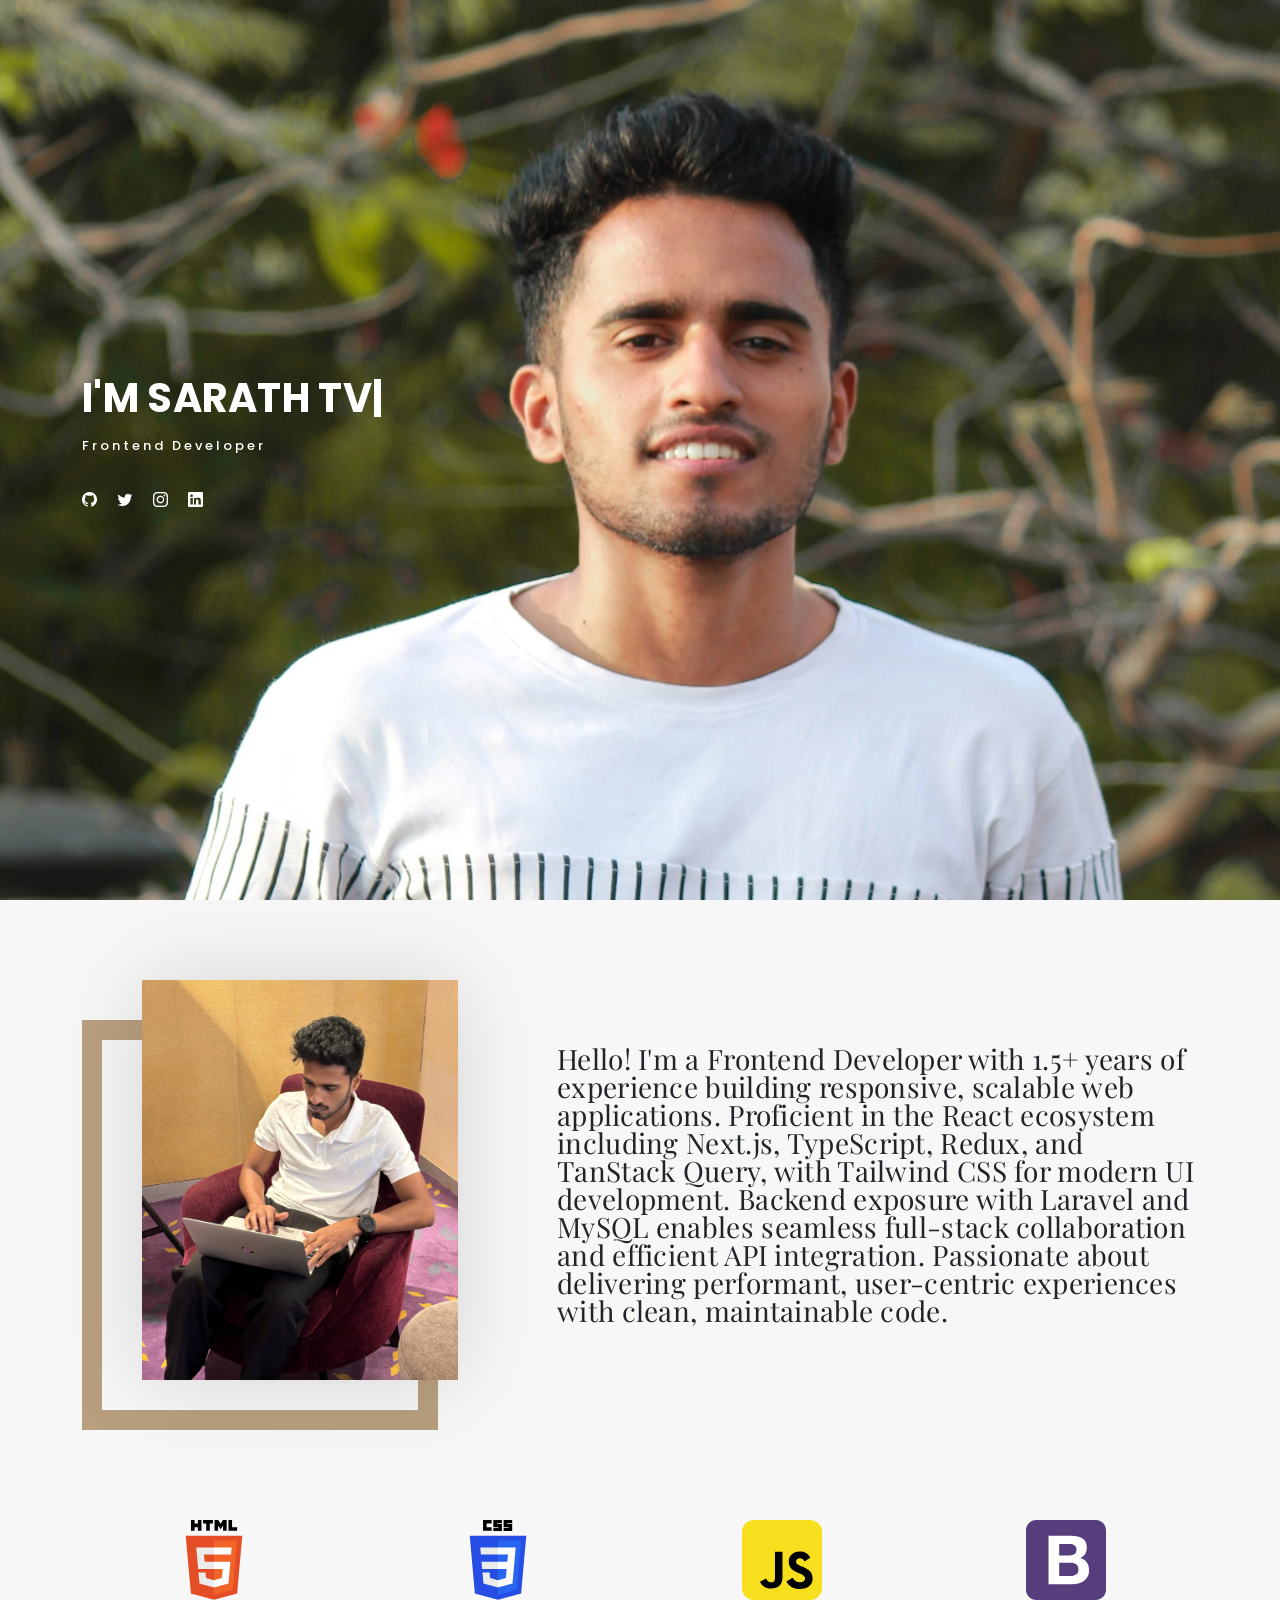
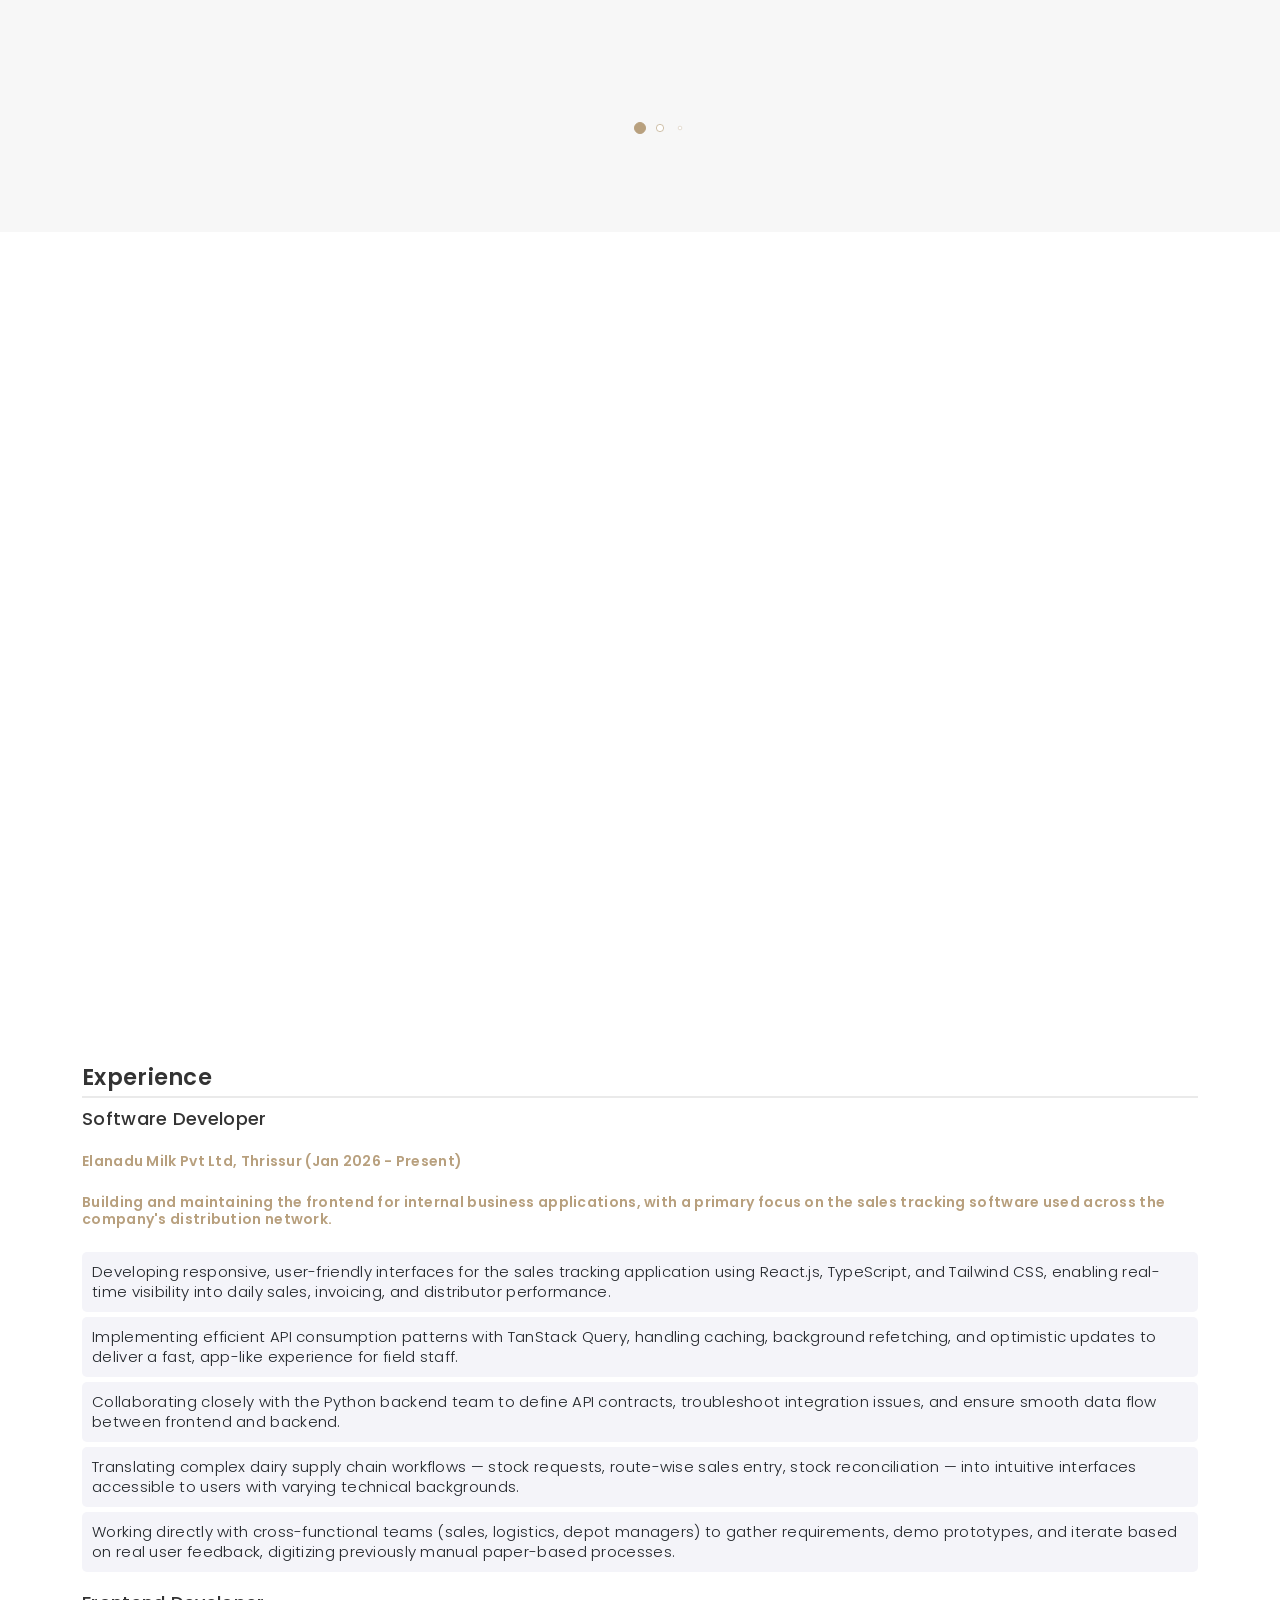
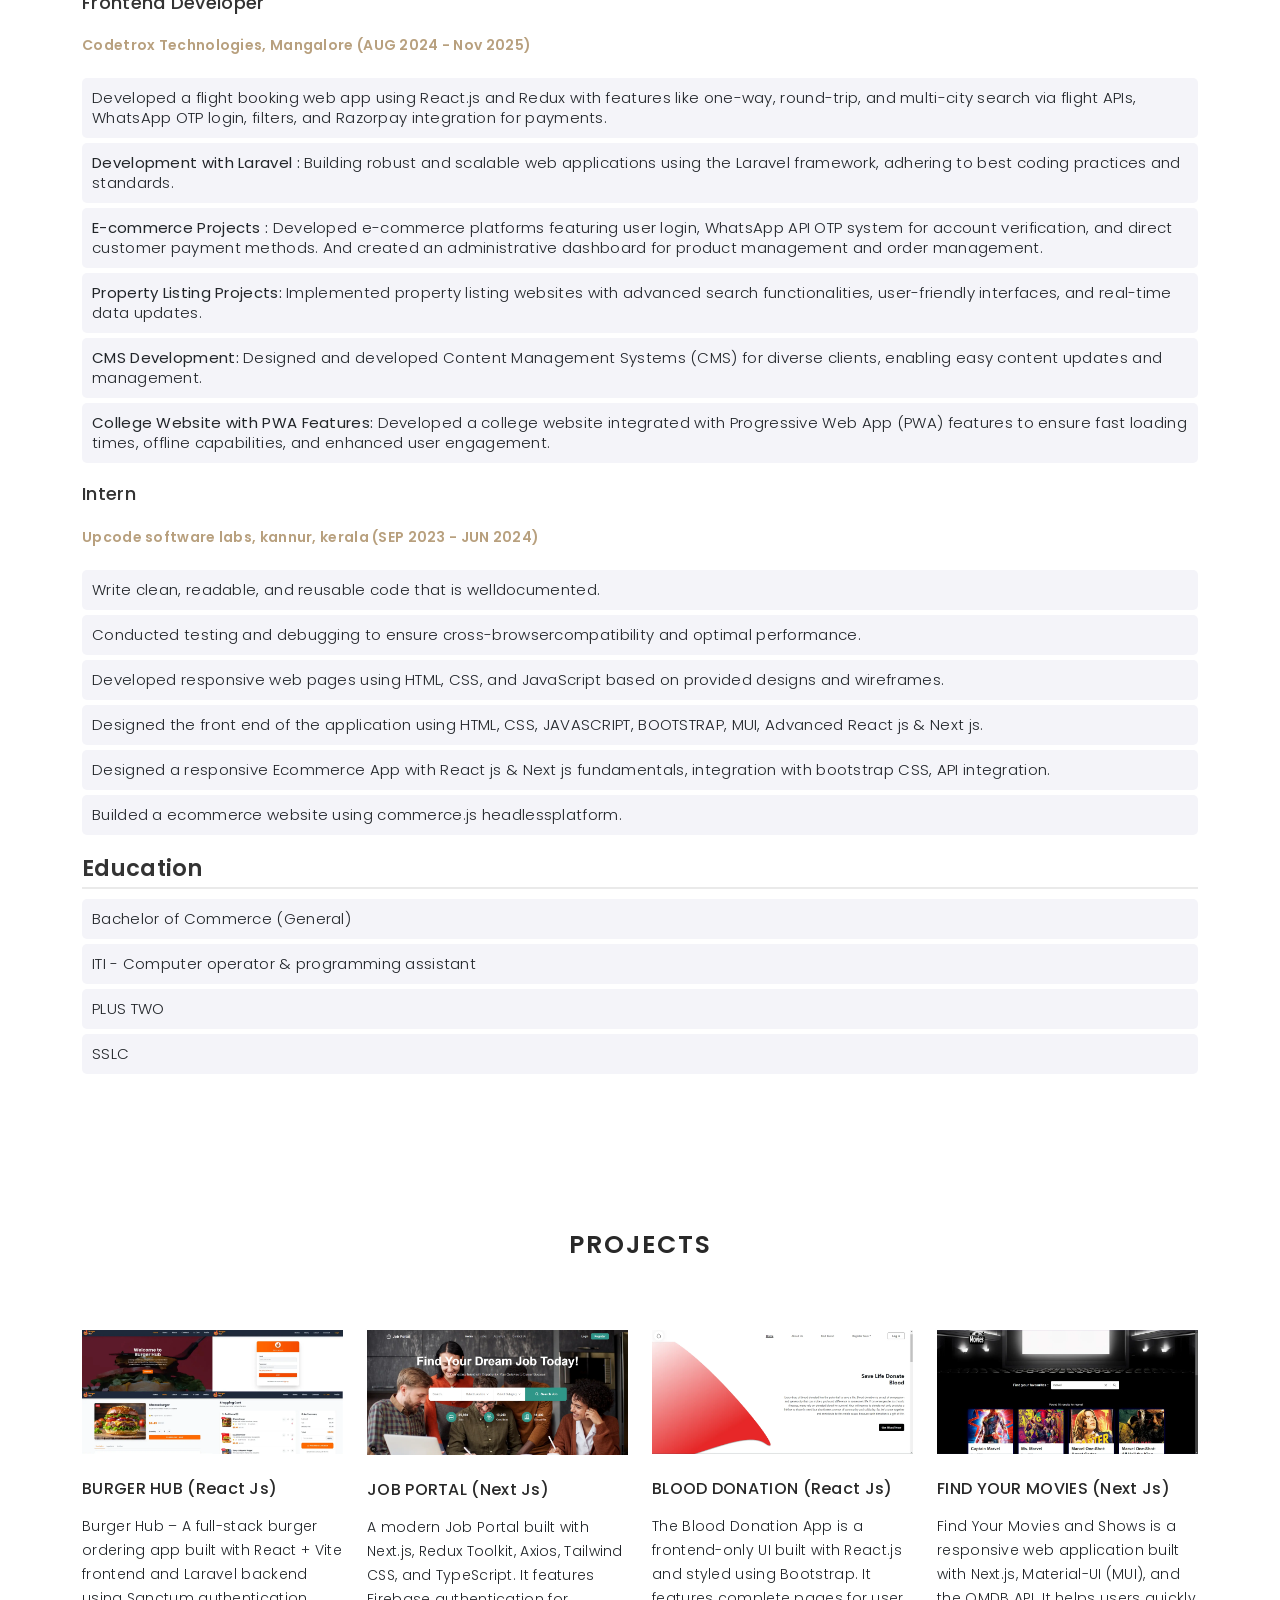
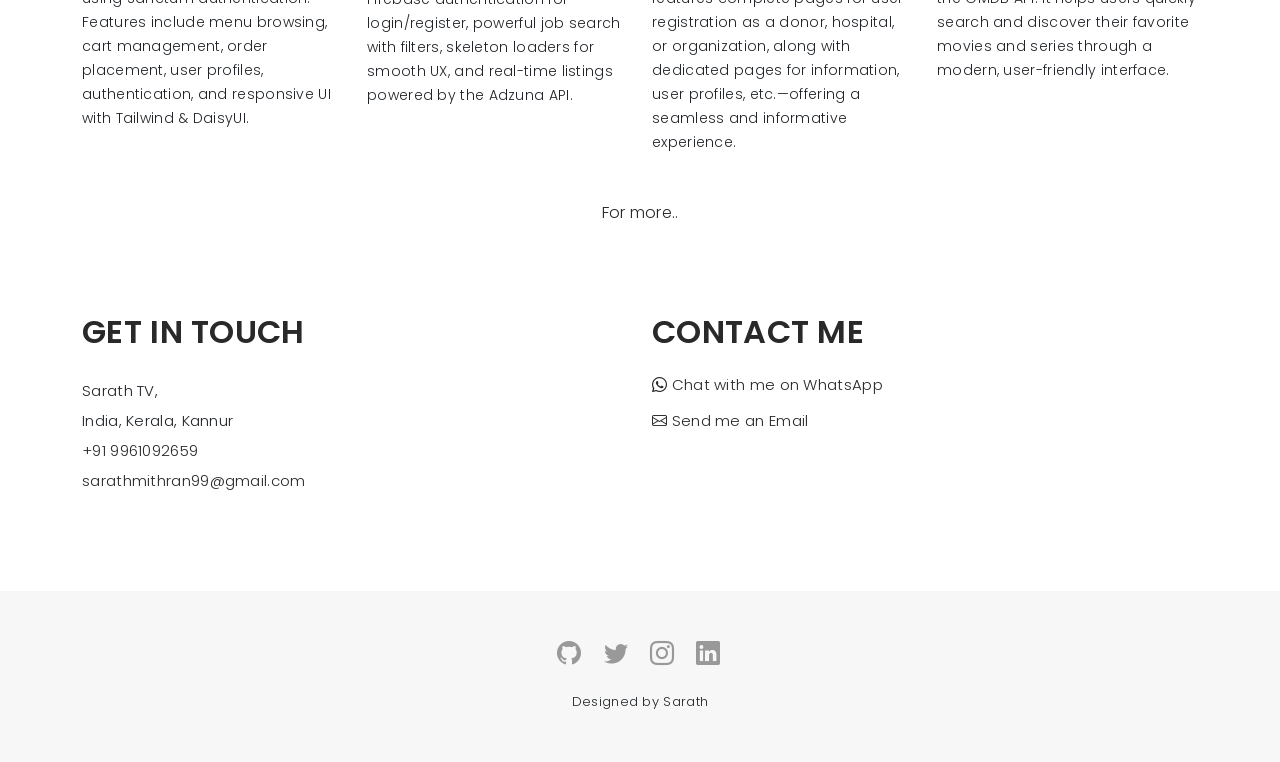
==== commit 6db35d6e: "Update experience section" ====
--- a/index.html
+++ b/index.html
@@ -93,10 +93,12 @@
           <div class="col-lg-7">
             <div class="about-descr" data-aos="fade-left" data-aos-delay="100">
               <p class="p-heading">
-                Hello! I'm a Frontend Developer with 1 year plus experience building responsive and scalable web
-                applications using React.
-                I also have intermediate experience in backend development with Laravel (PHP) and MySQL,
-                which enables me to contribute effectively to full-stack projects.
+                Hello! I'm a Frontend Developer with 1.5+ years of experience building responsive, scalable web
+                applications.
+                Proficient in the React ecosystem including Next.js, TypeScript, Redux, and TanStack Query, with
+                Tailwind CSS for modern UI development. Backend exposure with Laravel and MySQL enables seamless
+                full-stack collaboration and efficient API integration.
+                Passionate about delivering performant, user-centric experiences with clean, maintainable code.
               </p>
             </div>
 
@@ -526,10 +528,10 @@
 
         <div class="section summary" data-aos="fade-right" data-aos-offset="300" data-aos-easing="ease-in-sine">
           <h2>Profile</h2>
-          <p>Frontend developer with one year plus experience in building scalable and responsive web applications.
+          <p>Frontend developer with 1.5+ experience in building scalable and responsive web applications.
             Strong in creating intuitive user interfaces, implementing real-time features, and optimizing
             frontend performance. Additionally experienced in backend development with Laravel (PHP) and
-            MySQL at an intermediate level, allowing for effective full-stack collaboration and system
+            MySQL, allowing for effective full-stack collaboration and system
             integration.</p>
         </div>
 
@@ -582,13 +584,27 @@
             <h3>Software Developer</h3>
             <h4 class="mt-4 mb-4">Elanadu Milk Pvt Ltd, Thrissur (Jan 2026 - Present)</h4>
             <ul>
+              <h4 class="mt-4 mb-4">Building and maintaining the frontend for internal business applications,
+                with a primary focus on the sales tracking software used across the company's distribution network.</h4>
               <li>
-                Building internal business applications at Elanadu Milk Pvt Ltd. Currently focused on developing
-                React-based
-                solutions to optimize dairy operations, supply chain management etc. Working closely with
-                cross-functional
-                teams to digitize workflows and improve operational efficiency through user-centric interfaces.
+                Developing responsive, user-friendly interfaces for the sales tracking application using React.js,
+                TypeScript,
+                and Tailwind CSS, enabling real-time visibility into daily sales, invoicing, and distributor
+                performance.
               </li>
+              <li>Implementing efficient API consumption patterns with TanStack Query, handling caching, background
+                refetching,
+                and optimistic updates to deliver a fast, app-like experience for field staff.</li>
+              <li>Collaborating closely with the Python backend team to define API contracts, troubleshoot integration
+                issues,
+                and ensure smooth data flow between frontend and backend.</li>
+              <li>Translating complex dairy supply chain workflows — stock requests, route-wise sales entry,
+                stock reconciliation — into intuitive interfaces accessible to users with varying technical backgrounds.
+              </li>
+              <li>Working directly with cross-functional teams (sales, logistics, depot managers) to gather
+                requirements,
+                demo prototypes, and iterate based on real user feedback, digitizing previously manual paper-based
+                processes.</li>
             </ul>
           </div>
           <div class="experience-item">
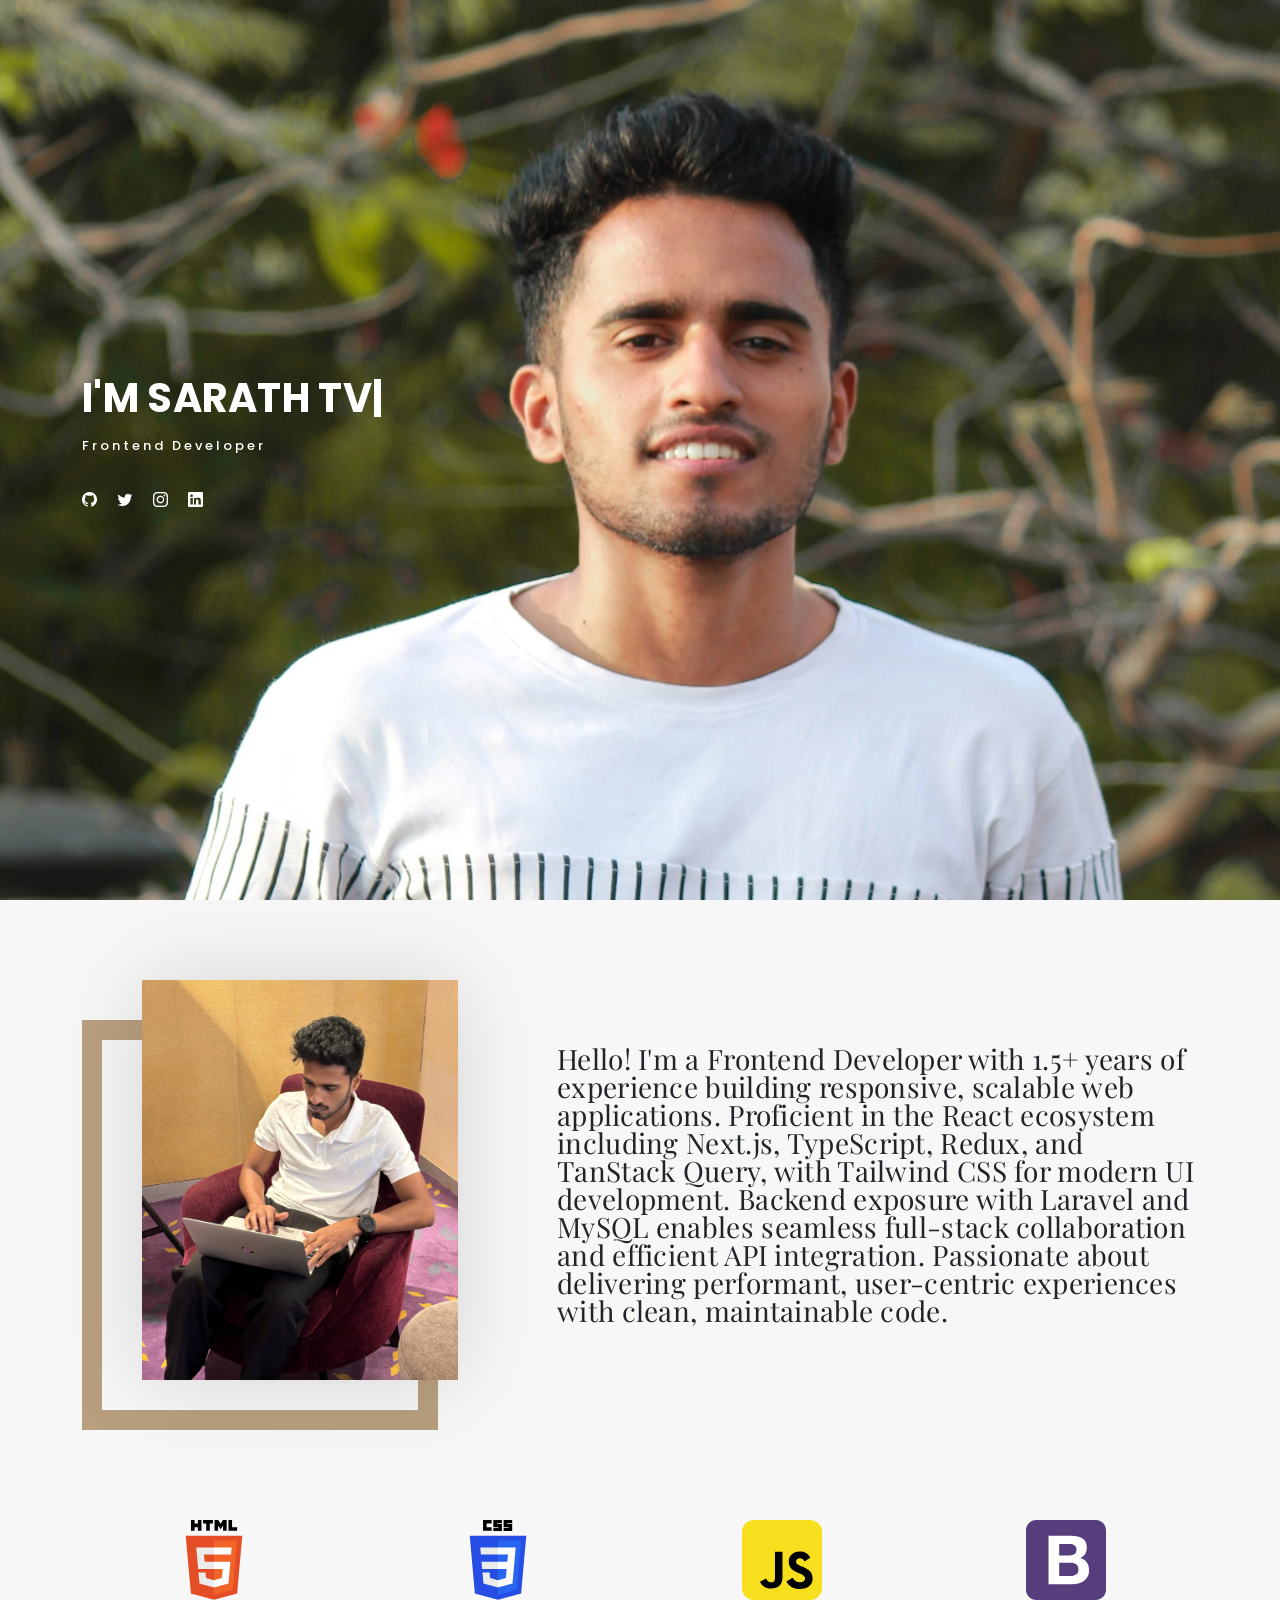
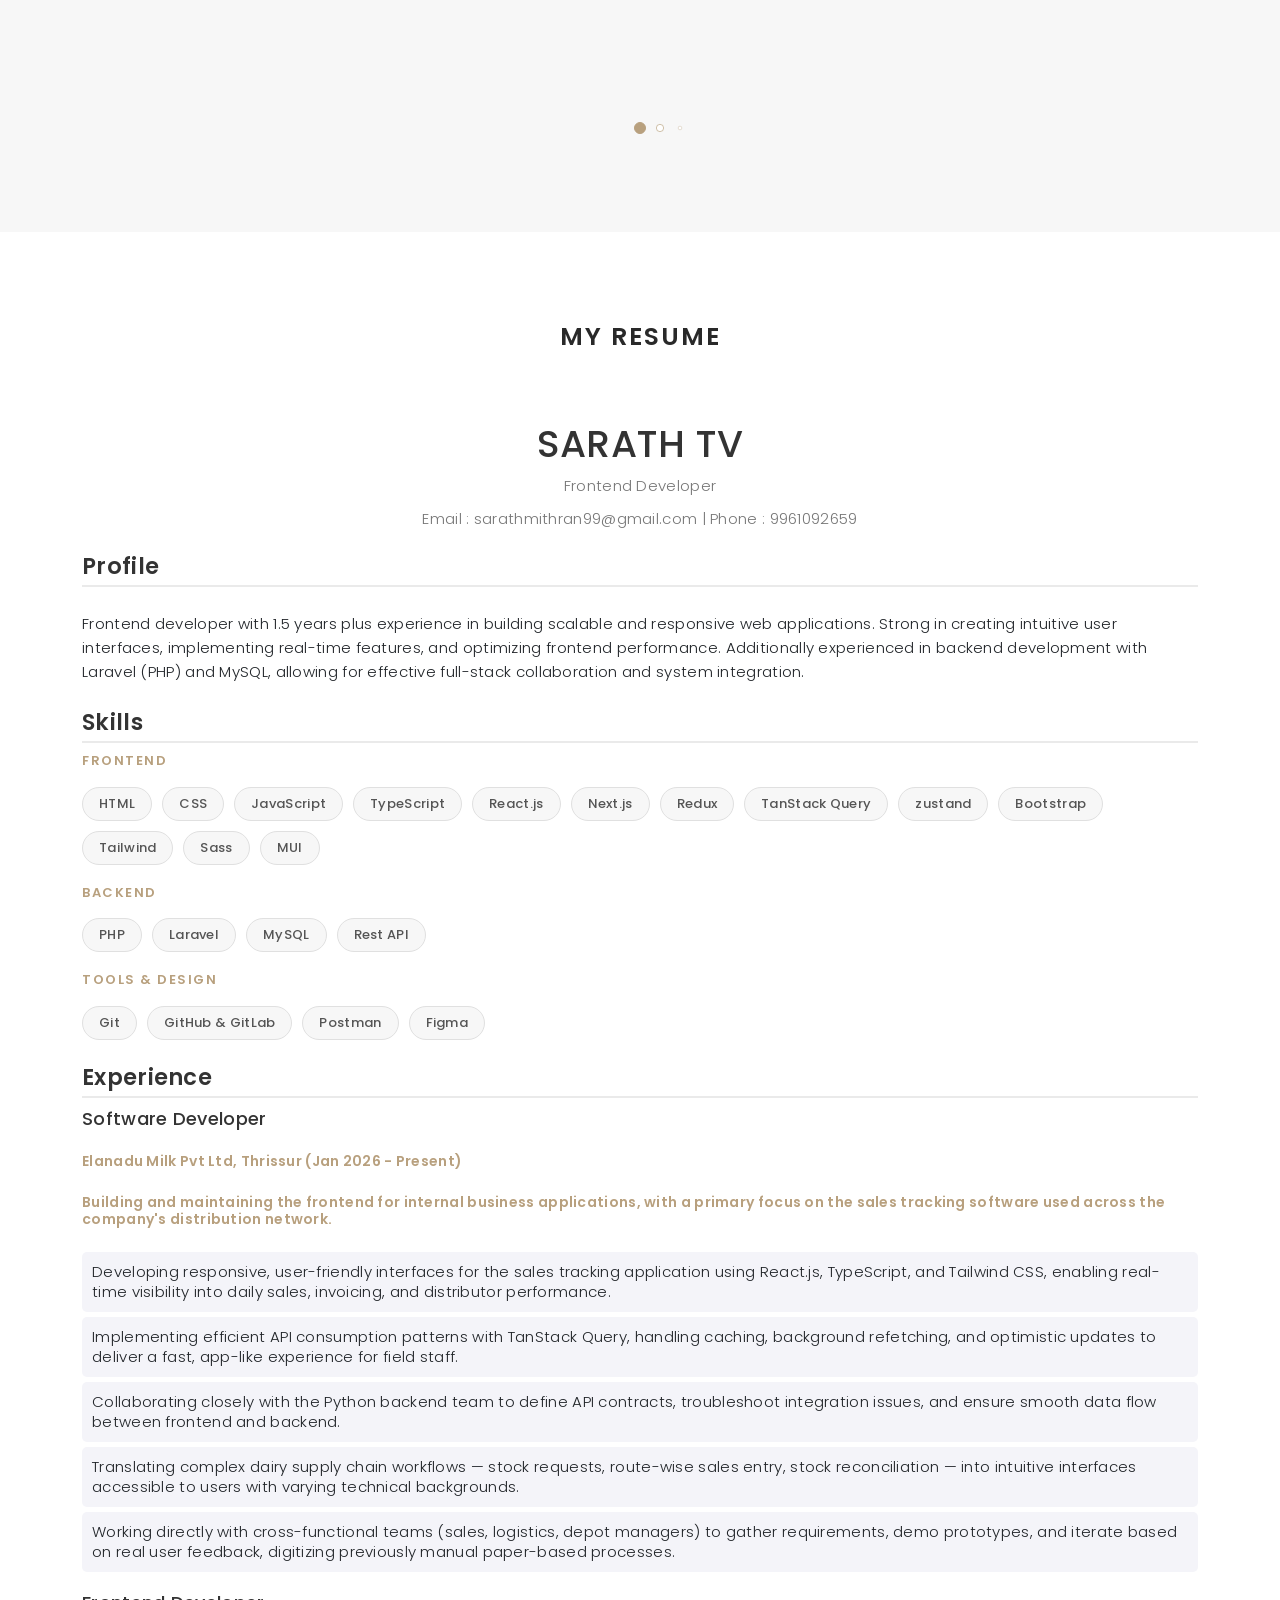
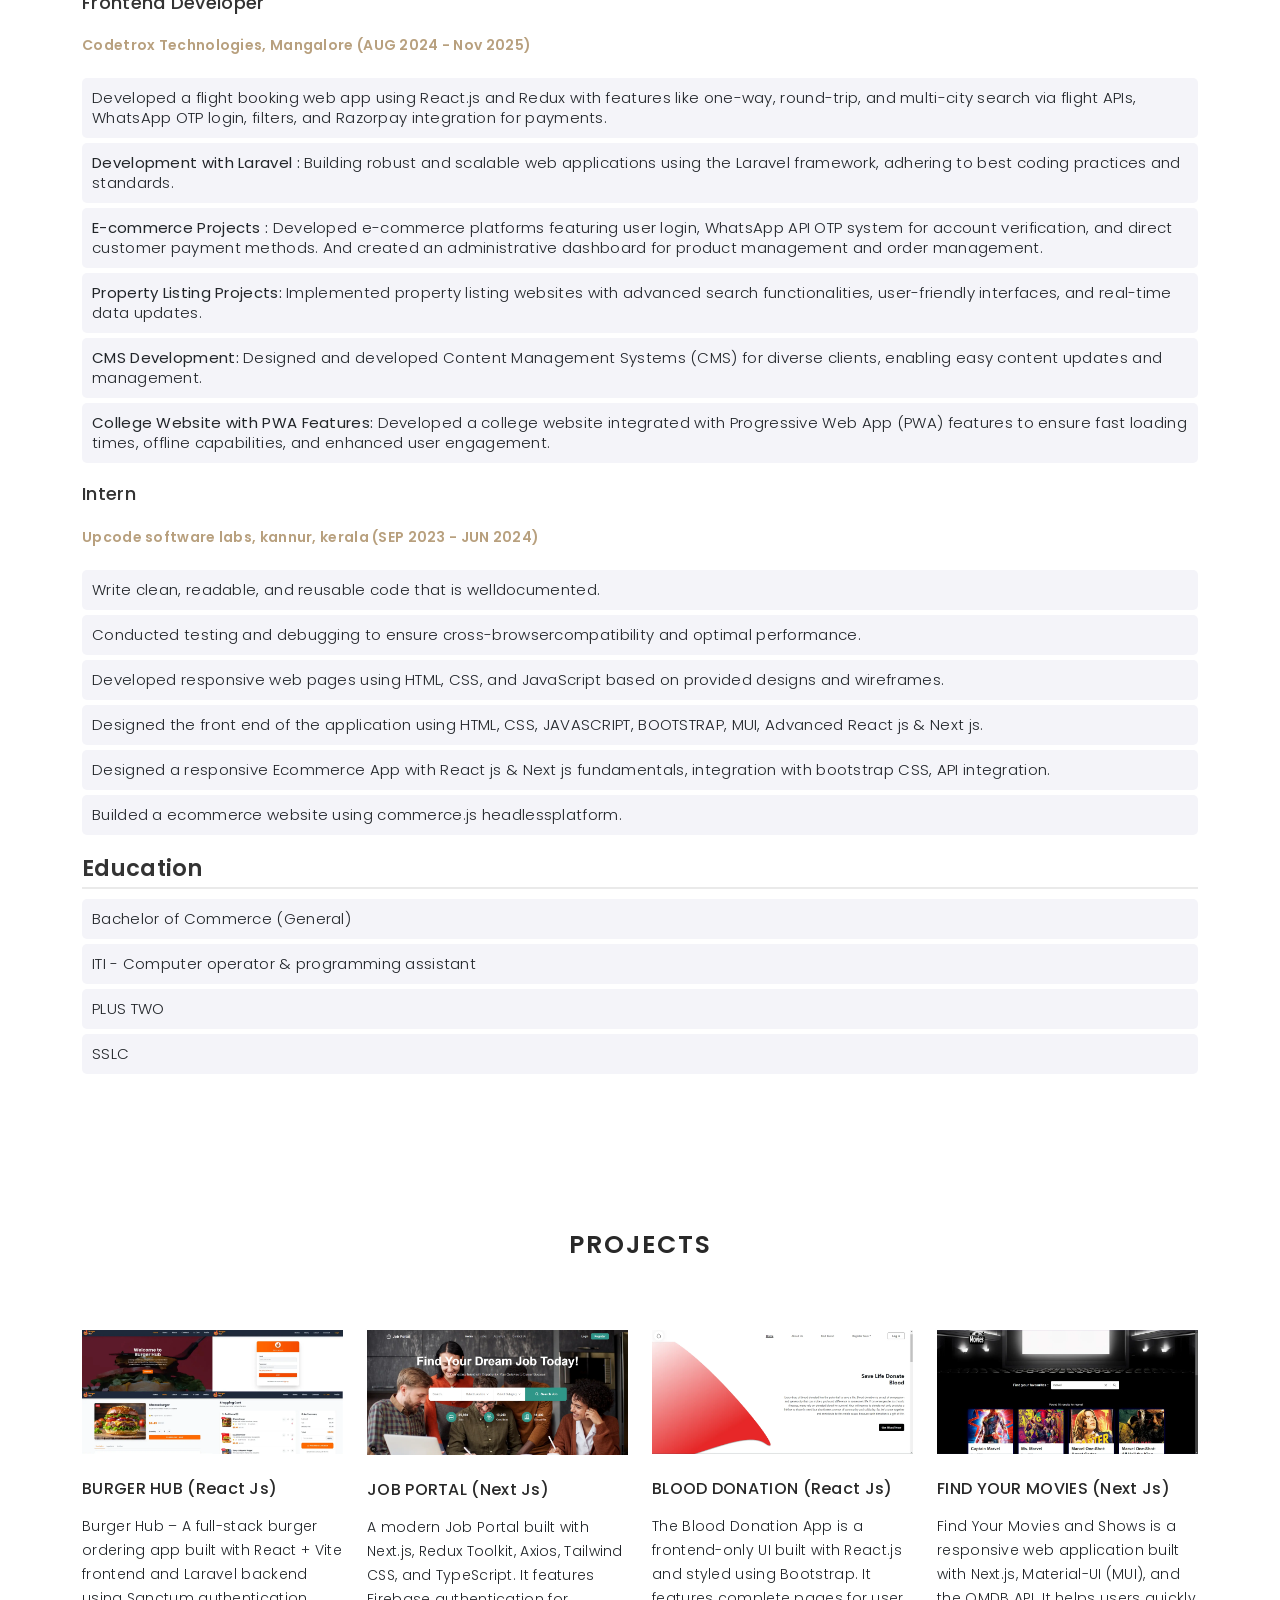
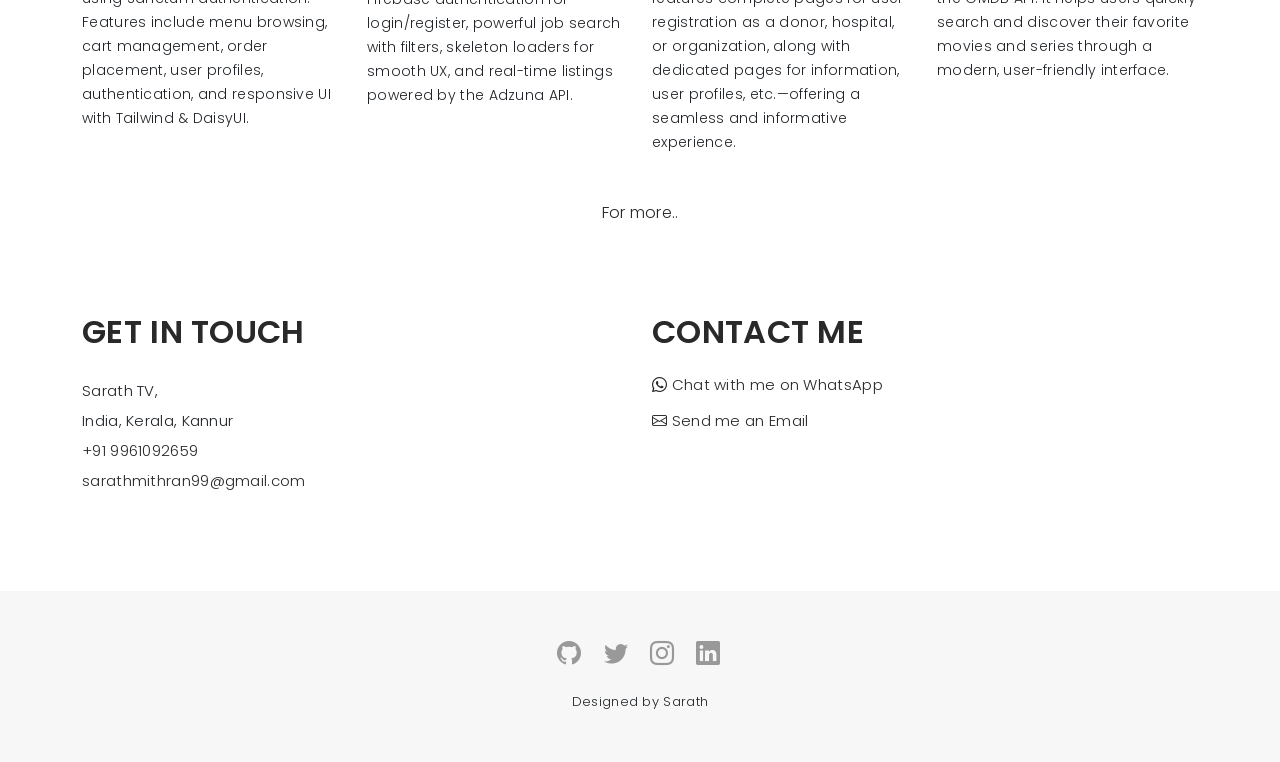
==== commit f3451b5a: "Added Google Search Console ownership verification" ====
--- a/index.html
+++ b/index.html
@@ -6,12 +6,26 @@
   <meta content="width=device-width, initial-scale=1.0" name="viewport">
 
   <title>SARATH TV - Portfolio</title>
-  <meta content="Frontend developer with 1 year of experience building scalable and responsive web applications.
-  Strong in creating intuitive user interfaces, implementing real-time features, and optimizing
-  frontend performance. Additionally experienced in backend development with Laravel (PHP) and
-  MySQL at an intermediate level, allowing for effective full-stack collaboration and system
-  integration.
-  " name="description">
+  <meta content="Frontend Developer with 1.5+ years experience building
+   scalable web apps. Skilled in React, Tailwind CSS, real-time features, 
+   and Laravel backend integration." name="description">
+  <meta name="author" content="Sarath TV">
+  <meta name="robots" content="index, follow">
+
+  <meta name="theme-color" content="#FFFFFF">
+
+  <meta property="og:type" content="website">
+  <meta property="og:title" content="SARATH TV - Portfolio">
+  <meta property="og:description"
+    content="Frontend developer with 1.5+ years experience building scalable web applications. Skilled in real-time features, UI/UX, and Laravel/MySQL full-stack integration.">
+  <meta property="og:url" content="https://sarath-portfolio-ten.vercel.app/">
+  <meta property="og:image" content="https://sarath-portfolio-ten.vercel.app/assets/img/home.webp">
+
+  <meta property="twitter:card" content="summary_large_image">
+  <meta property="twitter:title" content="SARATH TV - Portfolio">
+  <meta property="twitter:description"
+    content="Frontend developer with 1.5+ years experience building scalable web applications. Skilled in real-time features, UI/UX, and Laravel/MySQL full-stack integration.">
+  <meta property="twitter:image" content="https://sarath-portfolio-ten.vercel.app/assets/img/home.webp">
 
   <!-- Favicons -->
   <link href="./assets//img/profile-pic.png" class="rounded-circle" rel="icon">
@@ -33,6 +47,17 @@
 
   <!-- Template Main CSS File -->
   <link href="assets/css/style.css" rel="stylesheet">
+
+  <!-- Force Google to show your name instead of 'Vercel' -->
+  <meta property="og:site_name" content="SARATH TV">
+  <script type="application/ld+json">
+    {
+      "@context": "https://schema.org",
+      "@type": "WebSite",
+      "name": "SARATH TV",
+      "url": "https://sarath-portfolio-ten.vercel.app/"
+    }
+  </script>
 </head>
 
 <body>
@@ -528,7 +553,7 @@
 
         <div class="section summary" data-aos="fade-right" data-aos-offset="300" data-aos-easing="ease-in-sine">
           <h2>Profile</h2>
-          <p>Frontend developer with 1.5+ experience in building scalable and responsive web applications.
+          <p>Frontend developer with 1.5 years plus experience in building scalable and responsive web applications.
             Strong in creating intuitive user interfaces, implementing real-time features, and optimizing
             frontend performance. Additionally experienced in backend development with Laravel (PHP) and
             MySQL, allowing for effective full-stack collaboration and system
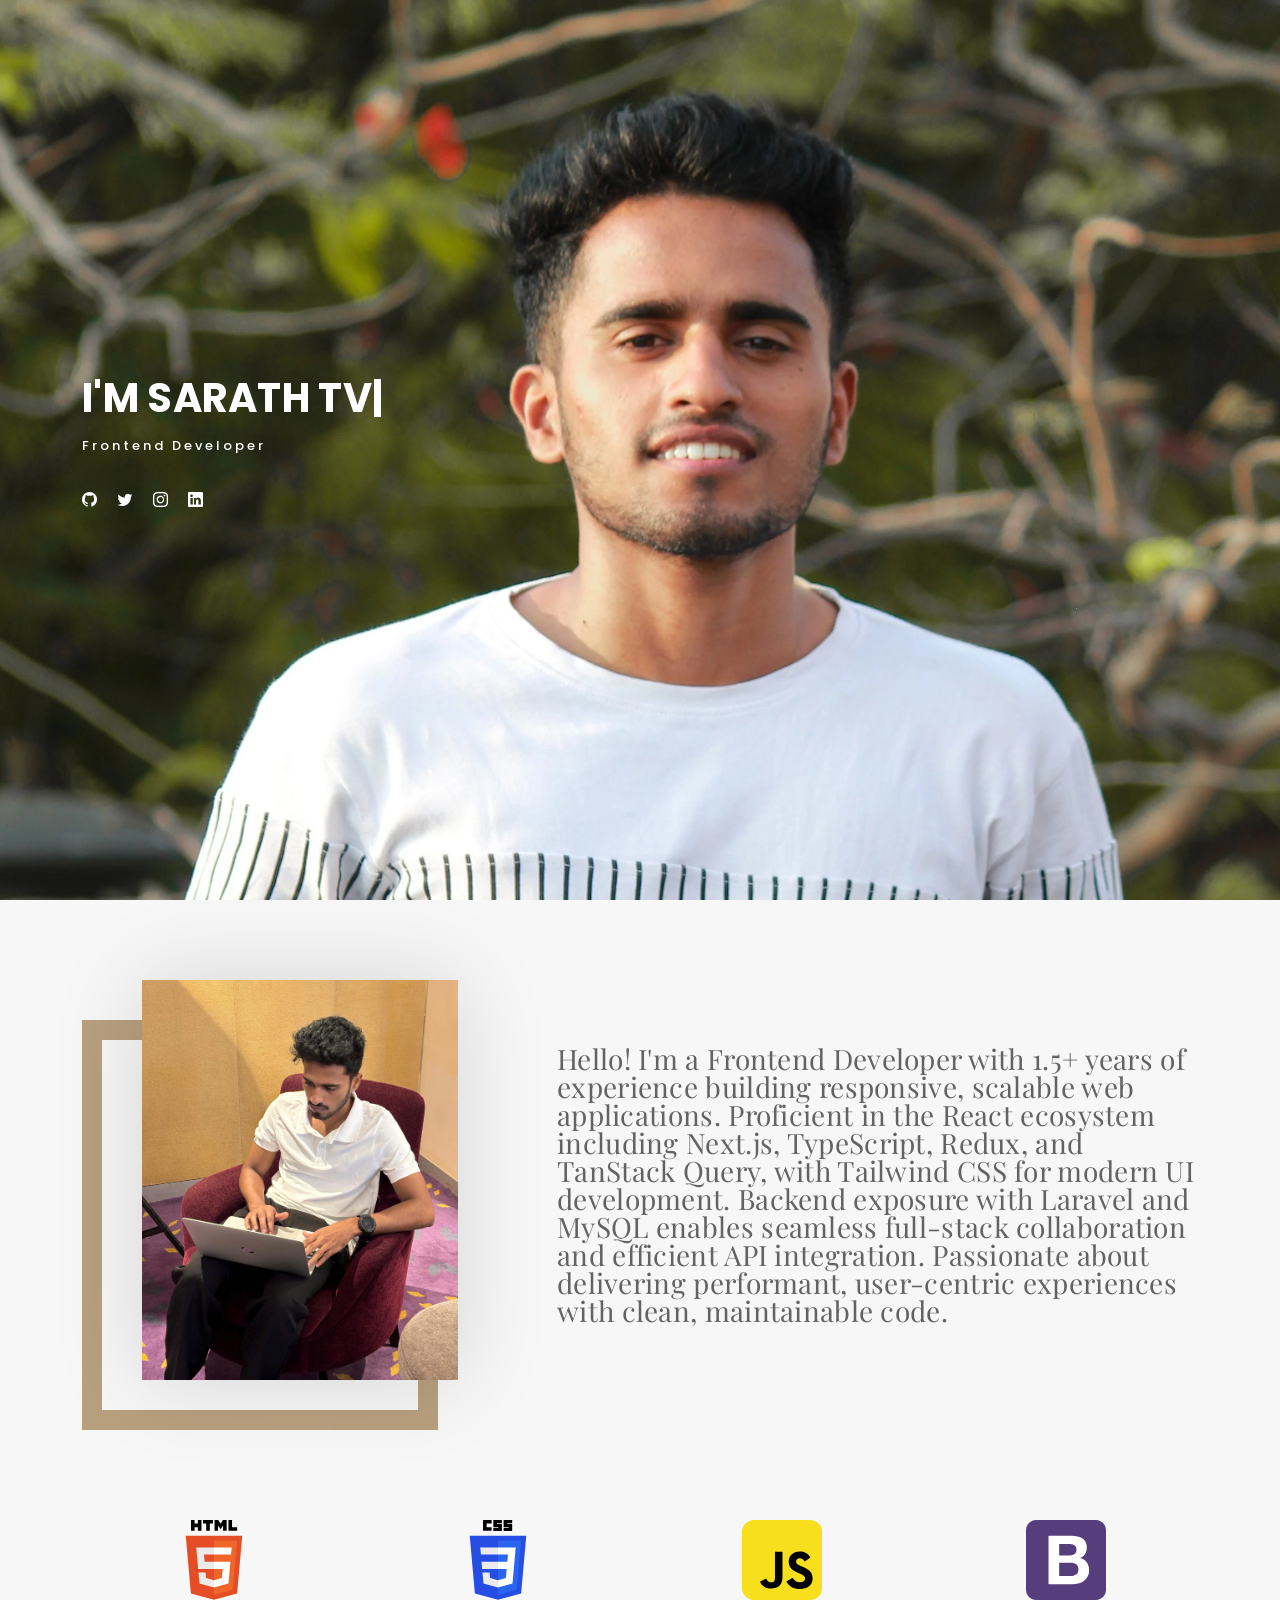
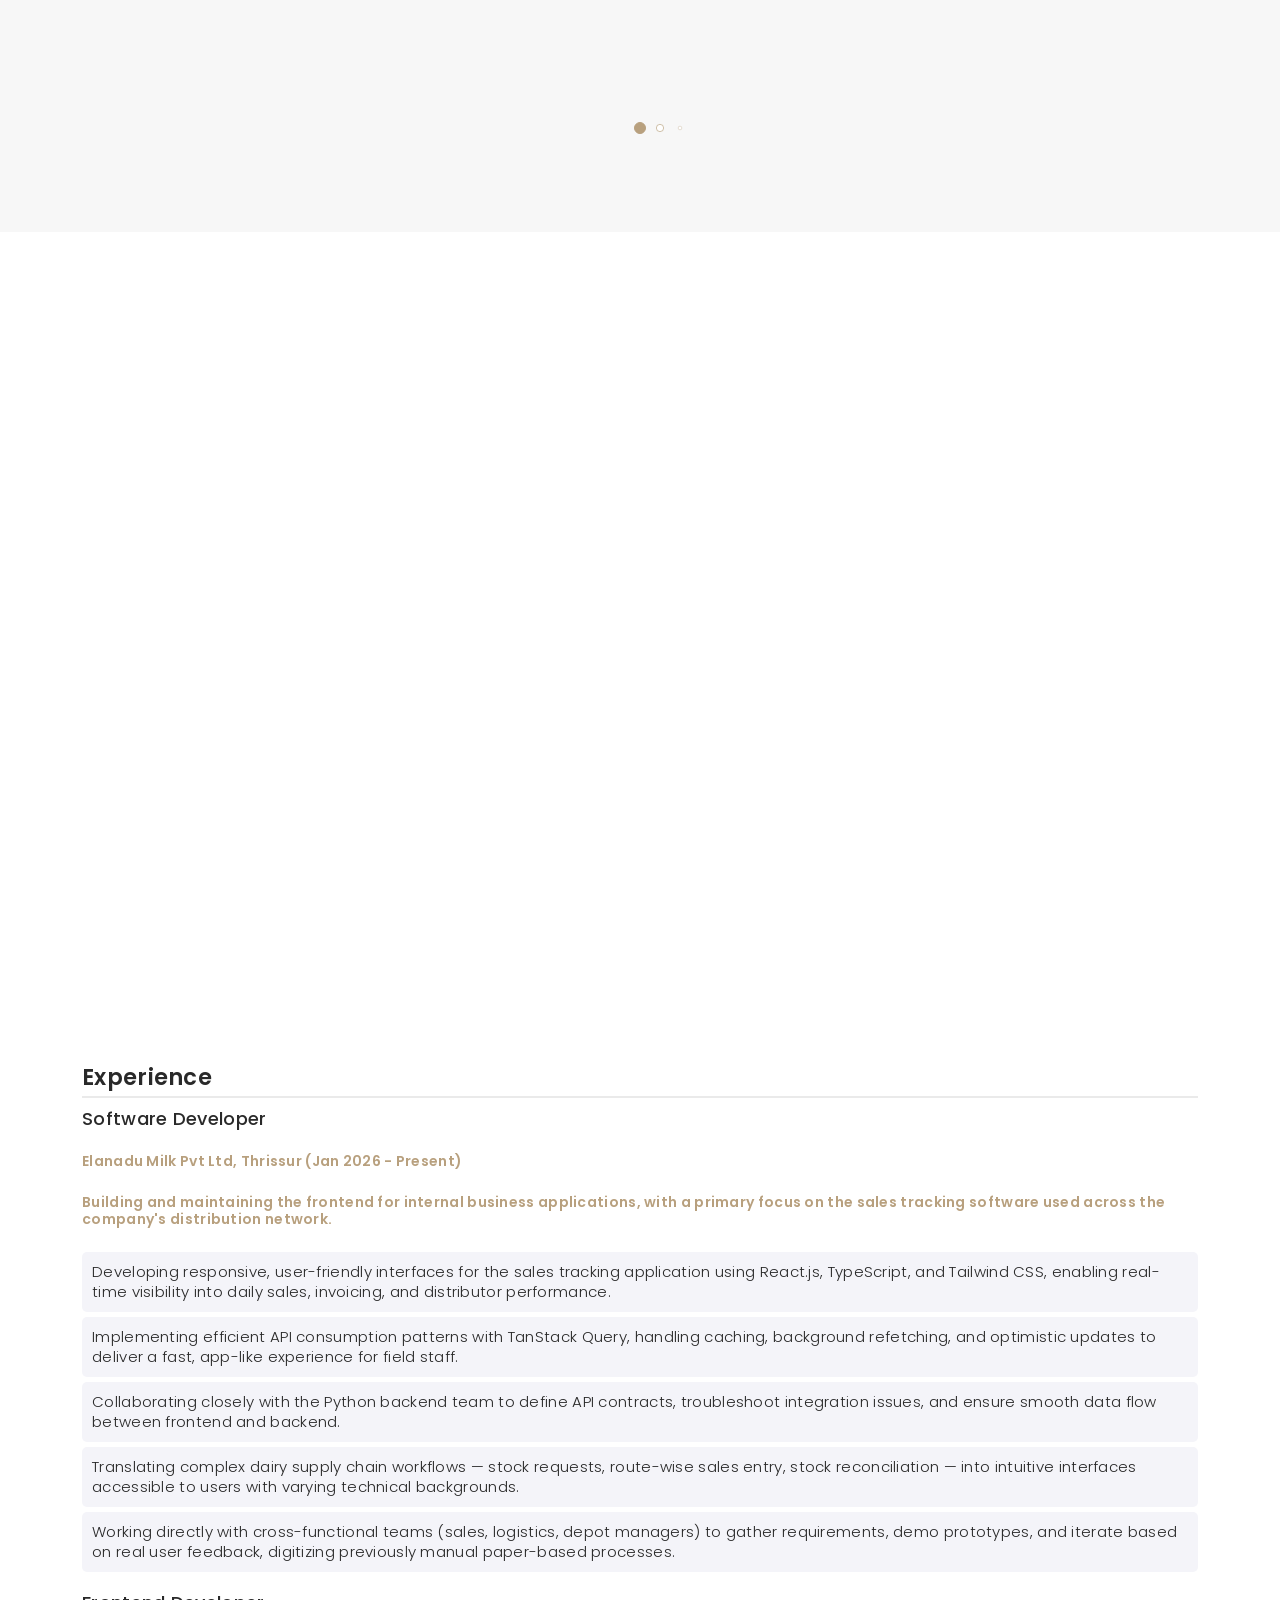
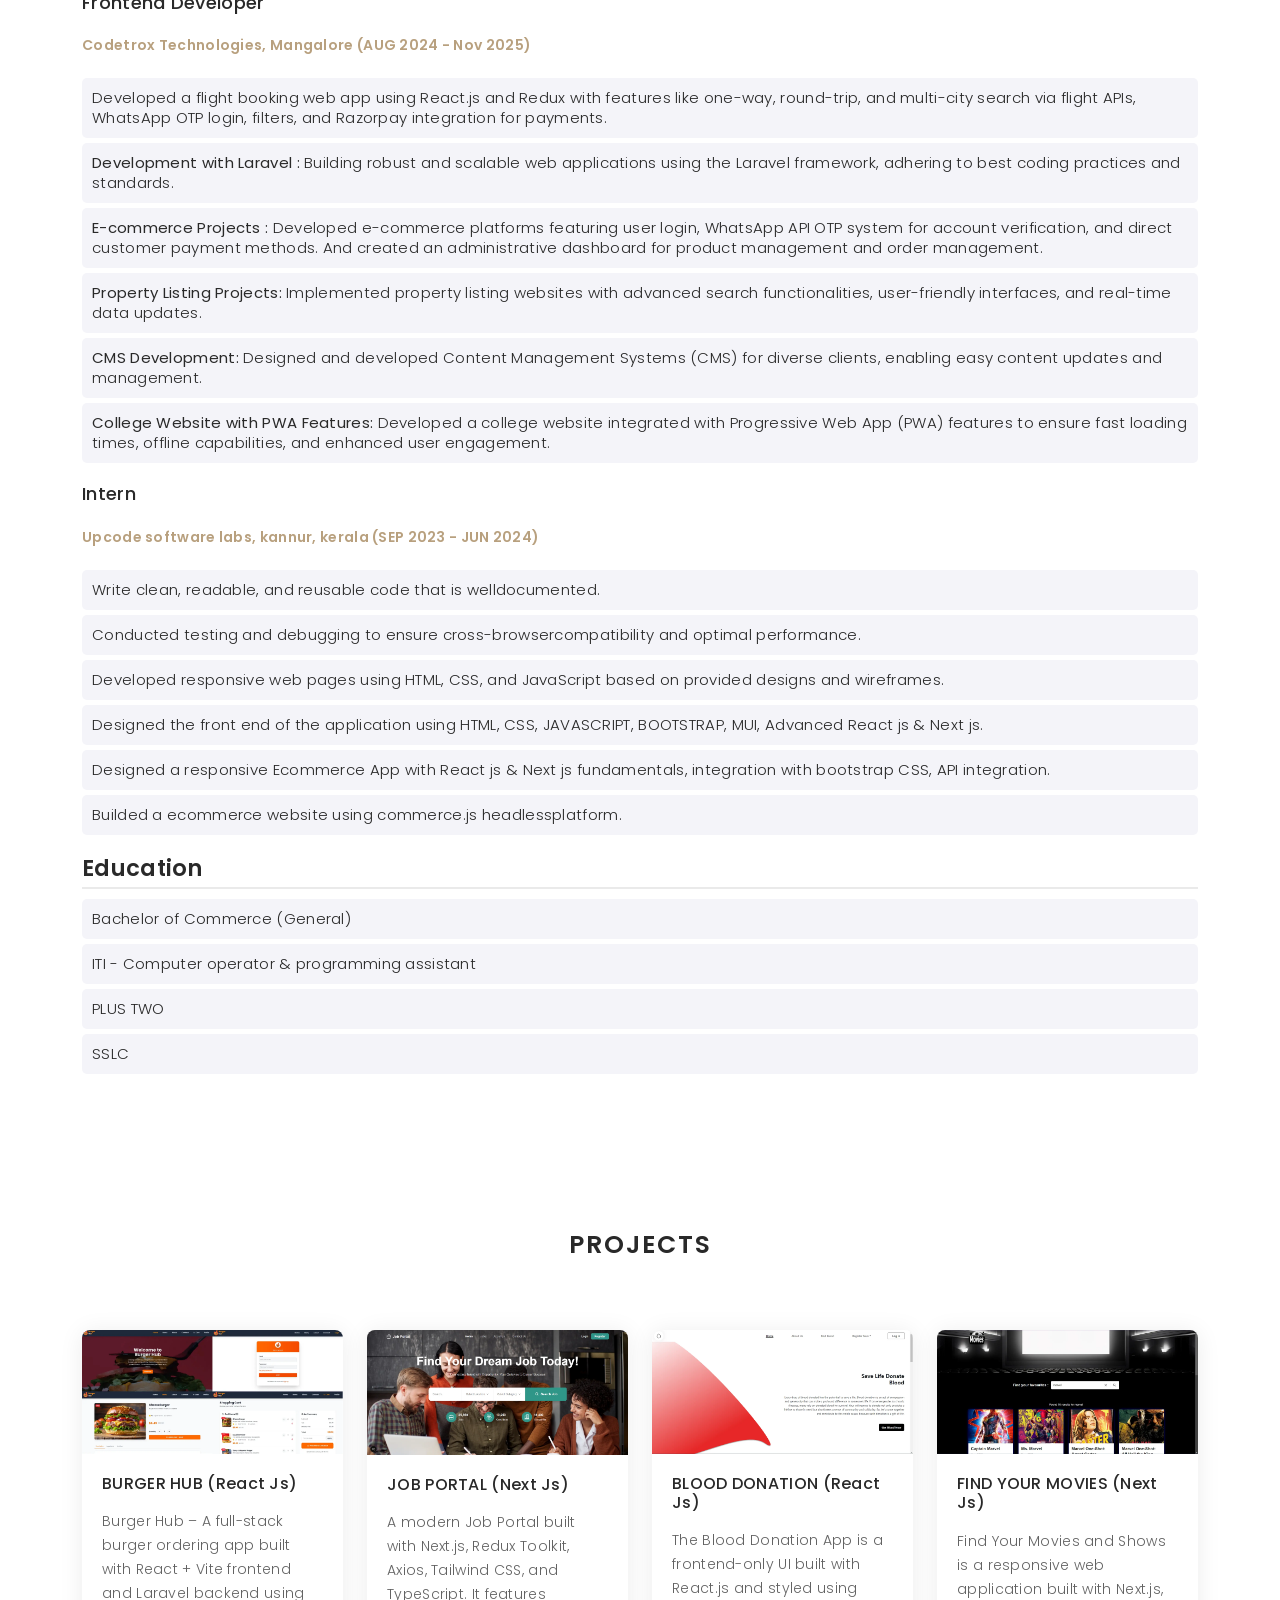
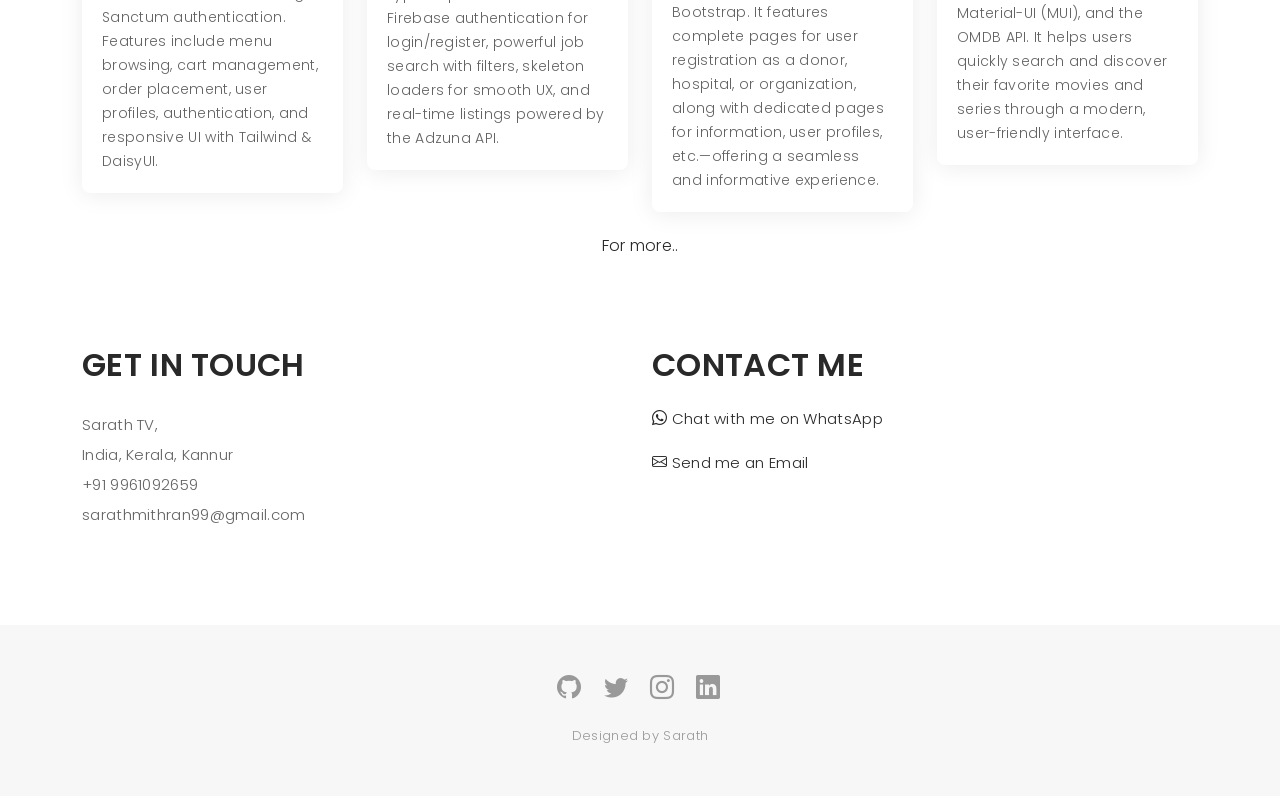
==== commit c801960e: "Added dark mode support" ====
--- a/index.html
+++ b/index.html
@@ -58,7 +58,16 @@
       "url": "https://sarath-portfolio-ten.vercel.app/"
     }
   </script>
+  <script>
+    (function () {
+      const savedTheme = localStorage.getItem('theme');
+      if (savedTheme === 'dark') {
+        document.documentElement.setAttribute('data-theme', 'dark');
+      }
+    })();
+  </script>
 </head>
+
 
 <body>
 
@@ -68,16 +77,24 @@
 
       <a href="#" class="logo">Sarath</a>
 
-      <nav id="navbar" class="navbar">
-        <ul>
-          <li><a class="nav-link scrollto active" href="#hero">Home</a></li>
-          <li><a class="nav-link scrollto" href="#about">About</a></li>
-          <li><a class="nav-link  scrollto" href="#resume">Resume</a></li>
-          <li><a class="nav-link  scrollto" href="#projects">Projects</a></li>
-          <li><a class="nav-link scrollto" href="#contact">Contact</a></li>
-        </ul>
-        <i class="bi bi-list mobile-nav-toggle"></i>
-      </nav><!-- .navbar -->
+      <div class="d-flex align-items-center">
+        <nav id="navbar" class="navbar">
+          <ul>
+            <li><a class="nav-link scrollto active" href="#hero">Home</a></li>
+            <li><a class="nav-link scrollto" href="#about">About</a></li>
+            <li><a class="nav-link  scrollto" href="#resume">Resume</a></li>
+            <li><a class="nav-link  scrollto" href="#projects">Projects</a></li>
+            <li><a class="nav-link scrollto" href="#contact">Contact</a></li>
+          </ul>
+          <i class="bi bi-list mobile-nav-toggle"></i>
+        </nav><!-- .navbar -->
+
+        <button id="theme-toggle" class="theme-toggle-btn" aria-label="Toggle dark theme">
+          <i class="bi bi-moon-stars-fill theme-icon-dark"></i>
+          <i class="bi bi-sun-fill theme-icon-light"></i>
+        </button>
+      </div>
+
 
     </div>
   </header><!-- End Header -->
@@ -849,7 +866,7 @@
               <section id="contact" data-aos="fade-left" data-aos-offset="200" data-aos-easing="ease-in-sine">
                 <h2>CONTACT ME</h2>
                 <div class="d-flex flex-column pt-4">
-                  <a class="whatsapp-button pb-3" href="https://wa.me/9961092659" target="_blank"
+                  <a class="whatsapp-button pb-3 mb-2" href="https://wa.me/9961092659" target="_blank"
                     rel="noopener noreferrer">
                     <span class="bi bi-whatsapp"></span>
                     Chat with me on WhatsApp
--- a/assets/css/style.css
+++ b/assets/css/style.css
@@ -1,5 +1,128 @@
+:root {
+  /* Light mode colors */
+  --bg-body: #ffffff;
+  --bg-alt: #f7f7f7;
+  --bg-card: #ffffff;
+  --bg-tag: #f7f7f7;
+  --bg-pill: #f4f4f9;
+  --border-tag: #e0e0e0;
+  --border-color: #eaeaea;
+  --text-main: #636363;
+  --text-dark: #292929;
+  --text-muted: #999999;
+  --header-bg: rgba(255, 255, 255, 0.95);
+  --header-shadow: 0px 2px 25px rgba(0, 0, 0, 0.08);
+  --card-shadow: 0px 0px 85px 0px rgba(0, 0, 0, 0.14);
+  --accent-color: #b8a07e;
+  --accent-hover: #cab89f;
+  --danger-color: #f73030;
+  --input-border: #999;
+  --input-text: #999999;
+  --tag-hover-bg: #b8a07e;
+  --tag-text: #555;
+  --blockquote-bg: #f2f2f2;
+}
+
+[data-theme="dark"] {
+  /* Dark mode colors */
+  --bg-body: #121212;
+  --bg-alt: #1a1a1a;
+  --bg-card: #222222;
+  --bg-tag: #2a2a2a;
+  --bg-pill: #1f1f23;
+  --border-tag: #333333;
+  --border-color: #333333;
+  --text-main: #b0b0b0;
+  --text-dark: #f0f0f0;
+  --text-muted: #888888;
+  --header-bg: rgba(18, 18, 18, 0.95);
+  --header-shadow: 0px 4px 20px rgba(0, 0, 0, 0.5);
+  --card-shadow: 0px 0px 40px 0px rgba(0, 0, 0, 0.6);
+  --accent-color: #d1b894;
+  --accent-hover: #e3ccaa;
+  --danger-color: #ff4a4a;
+  --input-border: #444;
+  --input-text: #cccccc;
+  --tag-hover-bg: #d1b894;
+  --tag-text: #cccccc;
+  --blockquote-bg: #1a1a1e;
+}
+
+/* Theme Toggle Button Styles */
+.theme-toggle-btn {
+  background: none;
+  border: none;
+  font-size: 1.25rem;
+  cursor: pointer;
+  padding: 8px;
+  border-radius: 50%;
+  color: var(--text-dark);
+  transition: all 0.3s ease;
+  display: inline-flex;
+  align-items: center;
+  justify-content: center;
+  width: 40px;
+  height: 40px;
+  outline: none;
+  margin-left: 20px;
+}
+
+.theme-toggle-btn:hover {
+  background-color: var(--bg-pill);
+  transform: scale(1.1);
+}
+
+.theme-toggle-btn .theme-icon-light {
+  display: none;
+}
+
+[data-theme="dark"] .theme-toggle-btn .theme-icon-dark {
+  display: none;
+}
+
+[data-theme="dark"] .theme-toggle-btn .theme-icon-light {
+  display: block;
+  color: #f7d070;
+}
+
+/* Smooth transitions for theme toggle */
+body,
+h1,
+h2,
+h3,
+h4,
+h5,
+h6,
+a,
+p,
+span,
+i,
+#header,
+.navbar,
+.navbar a,
+.skill-tag,
+.skills li,
+.experience li,
+.education li,
+#about,
+#services,
+#portfolio,
+#journal,
+#footer,
+#contact,
+.journal-block,
+.journal-info,
+.journal-txt,
+.portfolio-details,
+.portfolio-info,
+blockquote,
+.form-control {
+  transition: background-color 0.4s ease, border-color 0.4s ease, color 0.4s ease, box-shadow 0.4s ease;
+}
+
 body {
-  background: #ffffff;
+  background: var(--bg-body);
+  color: var(--text-main);
   font-family: "Poppins", helvetica;
   font-size: 15px;
   font-weight: 300;
@@ -1570,4 +1693,218 @@
 
 .devto-icon svg {
   vertical-align: middle;
+}
+
+/* ==========================================
+ * Premium Dark Mode Styling Overrides
+ * ========================================== */
+
+/* Core body & general backgrounds */
+body {
+  background: var(--bg-body);
+  color: var(--text-main);
+}
+
+h1,
+h2,
+h3,
+h4,
+h5,
+h6 {
+  color: var(--text-dark);
+}
+
+a {
+  color: var(--text-dark);
+}
+
+/* Header & Navbar */
+#header {
+  background-color: var(--header-bg);
+  box-shadow: var(--header-shadow);
+}
+
+#header .logo a {
+  color: var(--text-dark);
+}
+
+.navbar a,
+.navbar a:focus {
+  color: var(--text-main);
+}
+
+.navbar a:hover,
+.navbar .active,
+.navbar .active:focus,
+.navbar li:hover>a {
+  color: var(--danger-color);
+}
+
+.navbar-mobile ul {
+  background-color: var(--bg-card);
+}
+
+.navbar-mobile a,
+.navbar-mobile a:focus {
+  color: var(--text-dark);
+}
+
+/* About, Services, Journal, Footer section backgrounds */
+#about {
+  background: var(--bg-alt);
+}
+
+#about .div-img-bg {
+  border-color: var(--accent-color);
+}
+
+#about .div-img-bg .about-img img {
+  box-shadow: var(--card-shadow);
+}
+
+#services {
+  background: var(--bg-alt);
+}
+
+.services-block span {
+  color: var(--text-dark);
+}
+
+.services-block i {
+  color: var(--accent-color);
+}
+
+/* Skills, Experience, Education */
+.skills li,
+.experience li,
+.education li {
+  background: var(--bg-pill);
+  color: var(--text-dark);
+}
+
+.experience-item h3 {
+  color: var(--text-dark);
+}
+
+.experience-item h4 {
+  color: var(--accent-color);
+}
+
+.section h2 {
+  color: var(--text-dark);
+  border-bottom-color: var(--border-color);
+}
+
+/* Skill Tags */
+.skill-tag {
+  color: var(--tag-text);
+  background: var(--bg-tag);
+  border-color: var(--border-tag);
+}
+
+.skill-tag:hover {
+  background: var(--tag-hover-bg);
+  color: #fff;
+  border-color: var(--tag-hover-bg);
+}
+
+/* Projects & Journal */
+#projects {
+  background: var(--bg-body);
+}
+
+.journal-block .journal-info {
+  background: var(--bg-card);
+  box-shadow: var(--header-shadow);
+  border-radius: 8px;
+  overflow: hidden;
+}
+
+.journal-block .journal-info .journal-txt {
+  padding: 20px;
+}
+
+.journal-block .journal-info .journal-txt h6 a,
+.journal-block .journal-info .journal-txt h4 a {
+  color: var(--text-dark);
+}
+
+.journal-block .journal-info .journal-txt h6 a:hover,
+.journal-block .journal-info .journal-txt h4 a:hover {
+  color: var(--accent-color);
+}
+
+.journal-block .journal-info .journal-txt p {
+  color: var(--text-main);
+}
+
+/* Contact */
+#contact {
+  background: var(--bg-body);
+}
+
+.contact-details li span,
+.contact-details li a {
+  color: var(--text-main);
+}
+
+#contact h2 {
+  color: var(--text-dark);
+}
+
+.whatsapp-button,
+.email-button {
+  /* background-color: var(--bg-pill); */
+  color: var(--text-dark) !important;
+  /* border: 1px solid var(--border-tag); */
+  /* padding: 12px 20px; */
+  border-radius: 8px;
+  transition: all 0.3s ease;
+}
+
+.whatsapp-button:hover,
+.email-button:hover {
+  /* background-color: var(--accent-color); */
+  color: var(--accent-color) !important;
+  /* border-color: var(--accent-color); */
+}
+
+/* Footer */
+#footer {
+  background: var(--bg-alt);
+}
+
+#footer .socials-media ul li a {
+  color: var(--text-muted);
+}
+
+#footer .socials-media ul li a:hover {
+  color: var(--accent-color);
+}
+
+#footer p {
+  color: var(--text-muted);
+}
+
+.credits {
+  color: var(--text-muted);
+}
+
+/* SVG icons adaptation for dark mode (NextJS, HTML, JS logos) */
+[data-theme="dark"] .services-block svg[fill="#000000"],
+[data-theme="dark"] .services-block svg[fill="#000"],
+[data-theme="dark"] .services-block svg[fill="black"],
+[data-theme="dark"] .services-block svg path[fill="#000000"],
+[data-theme="dark"] .services-block svg path[fill="#000"],
+[data-theme="dark"] .services-block svg path[fill="black"] {
+  fill: #ffffff !important;
+}
+
+[data-theme="dark"] .services-block svg[stroke="#000000"],
+[data-theme="dark"] .services-block svg[stroke="#000"],
+[data-theme="dark"] .services-block svg[stroke="black"],
+[data-theme="dark"] .services-block svg path[stroke="#000000"],
+[data-theme="dark"] .services-block svg path[stroke="#000"],
+[data-theme="dark"] .services-block svg path[stroke="black"] {
+  stroke: #ffffff !important;
 }
